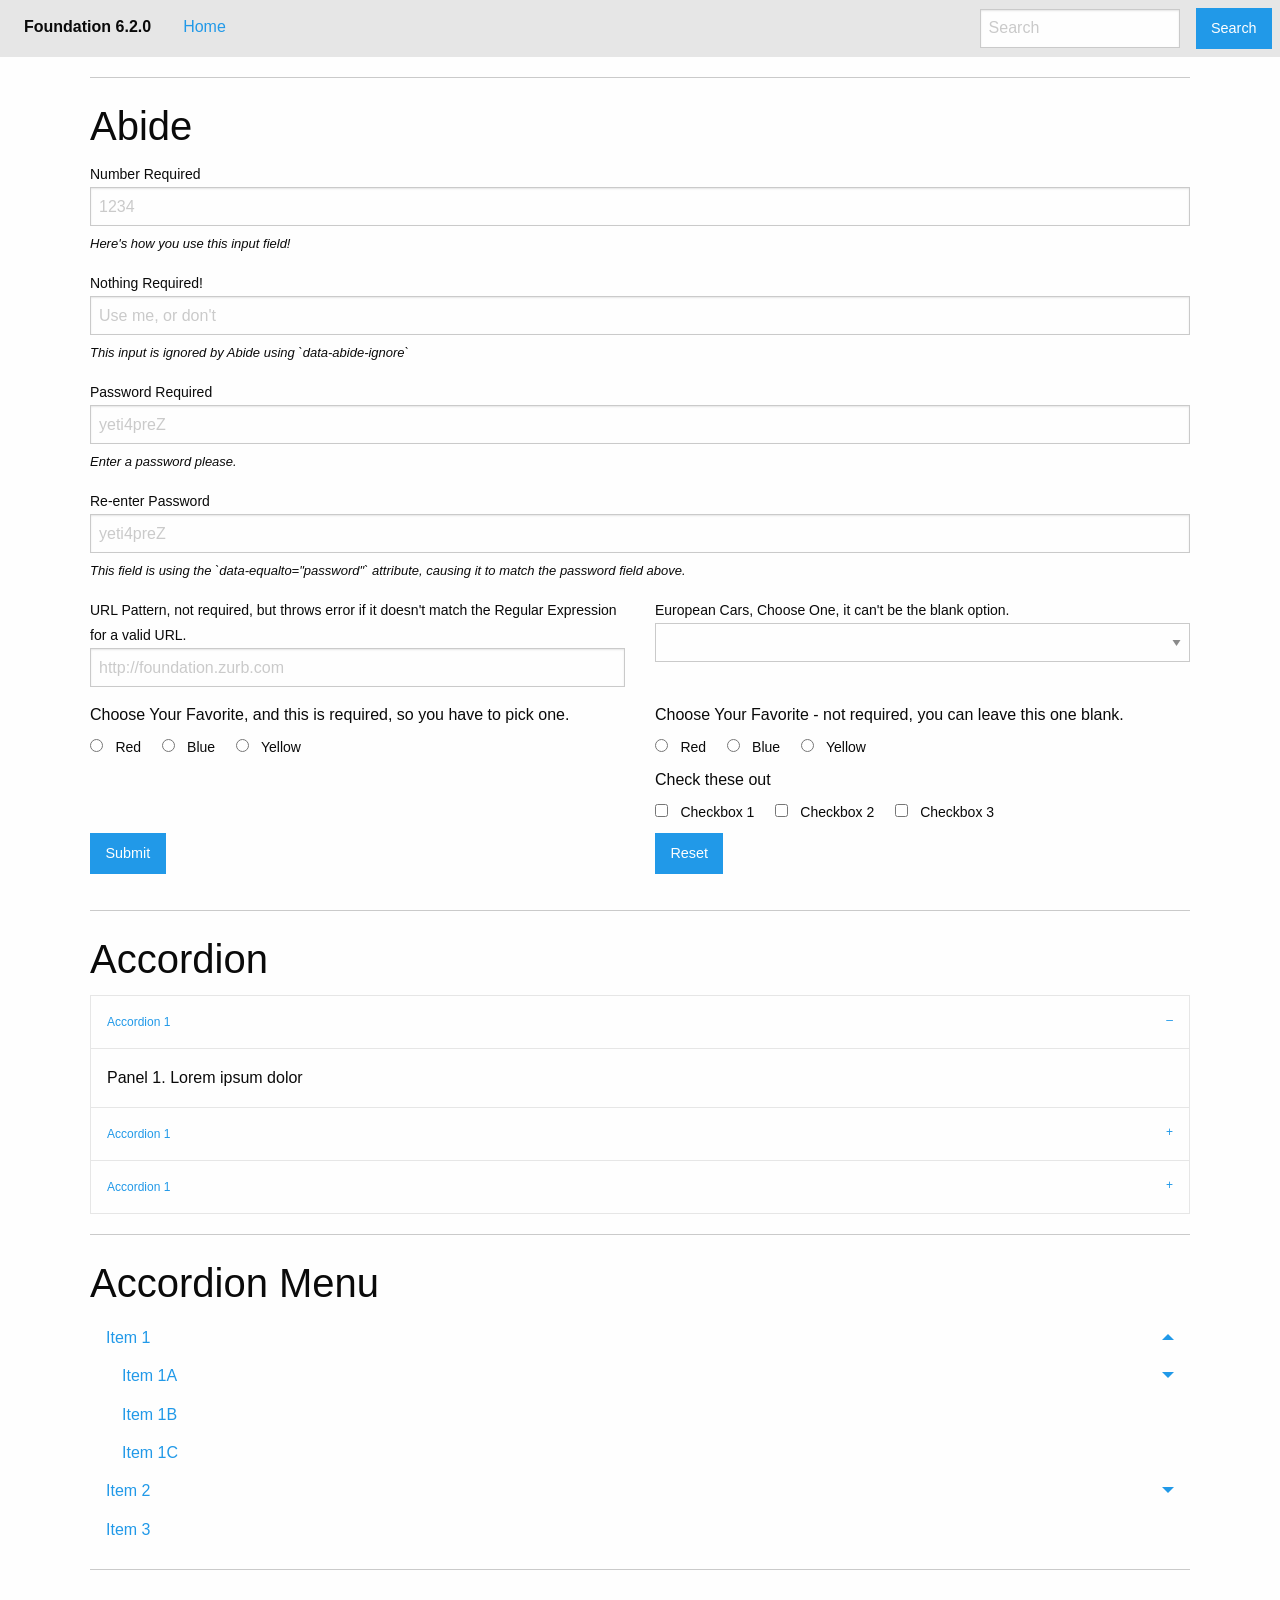
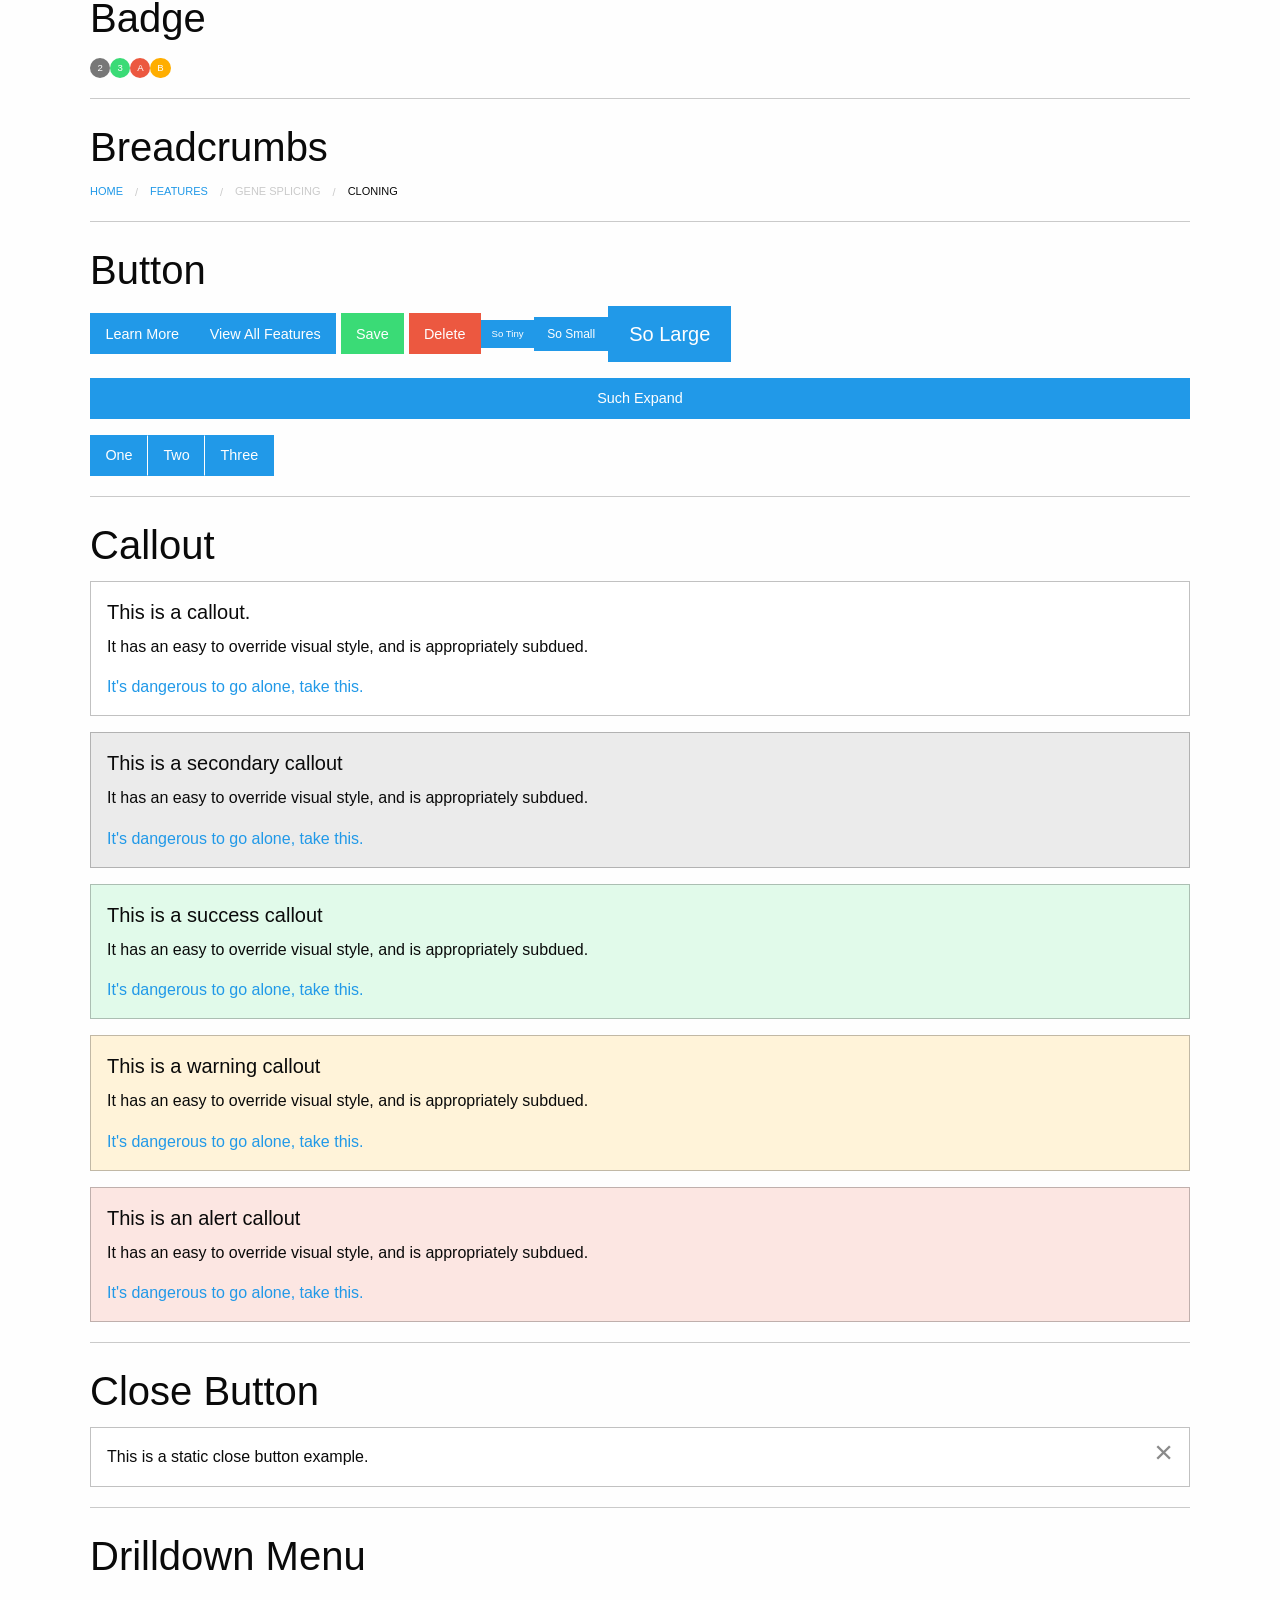
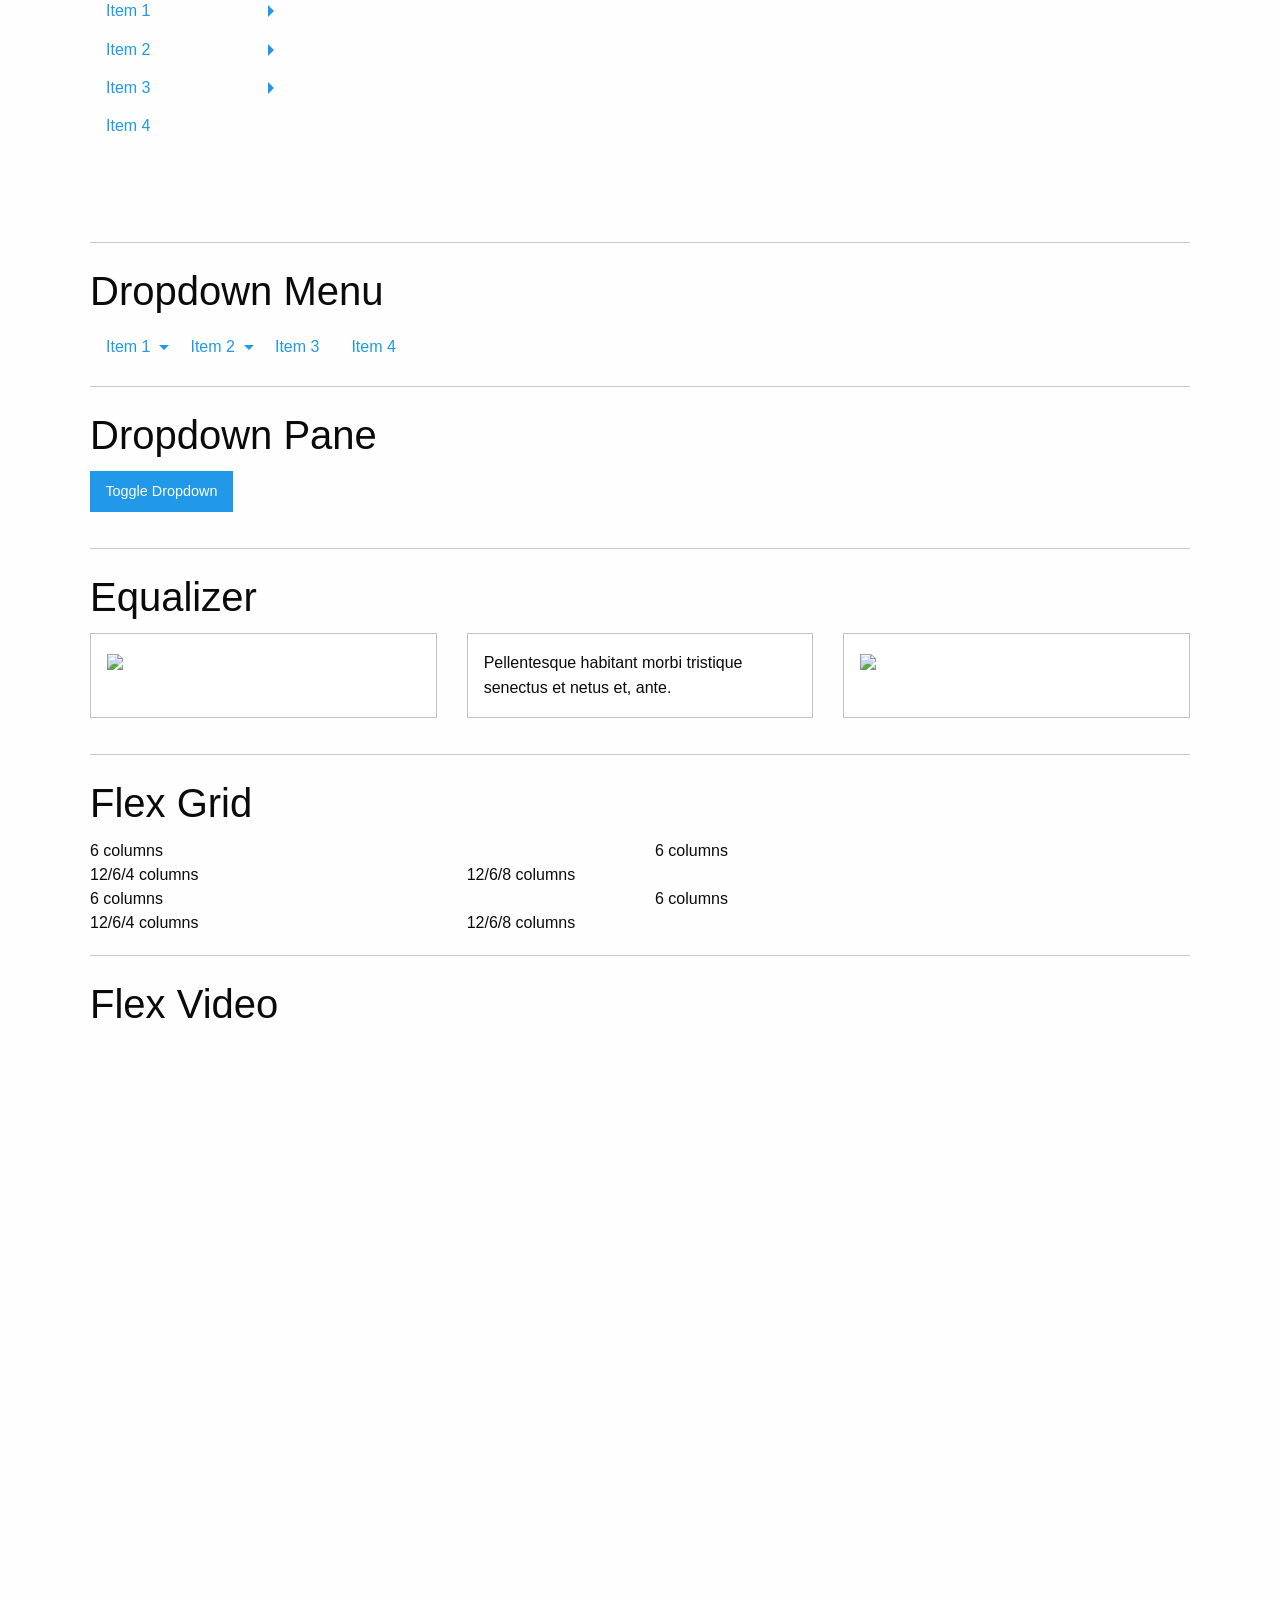
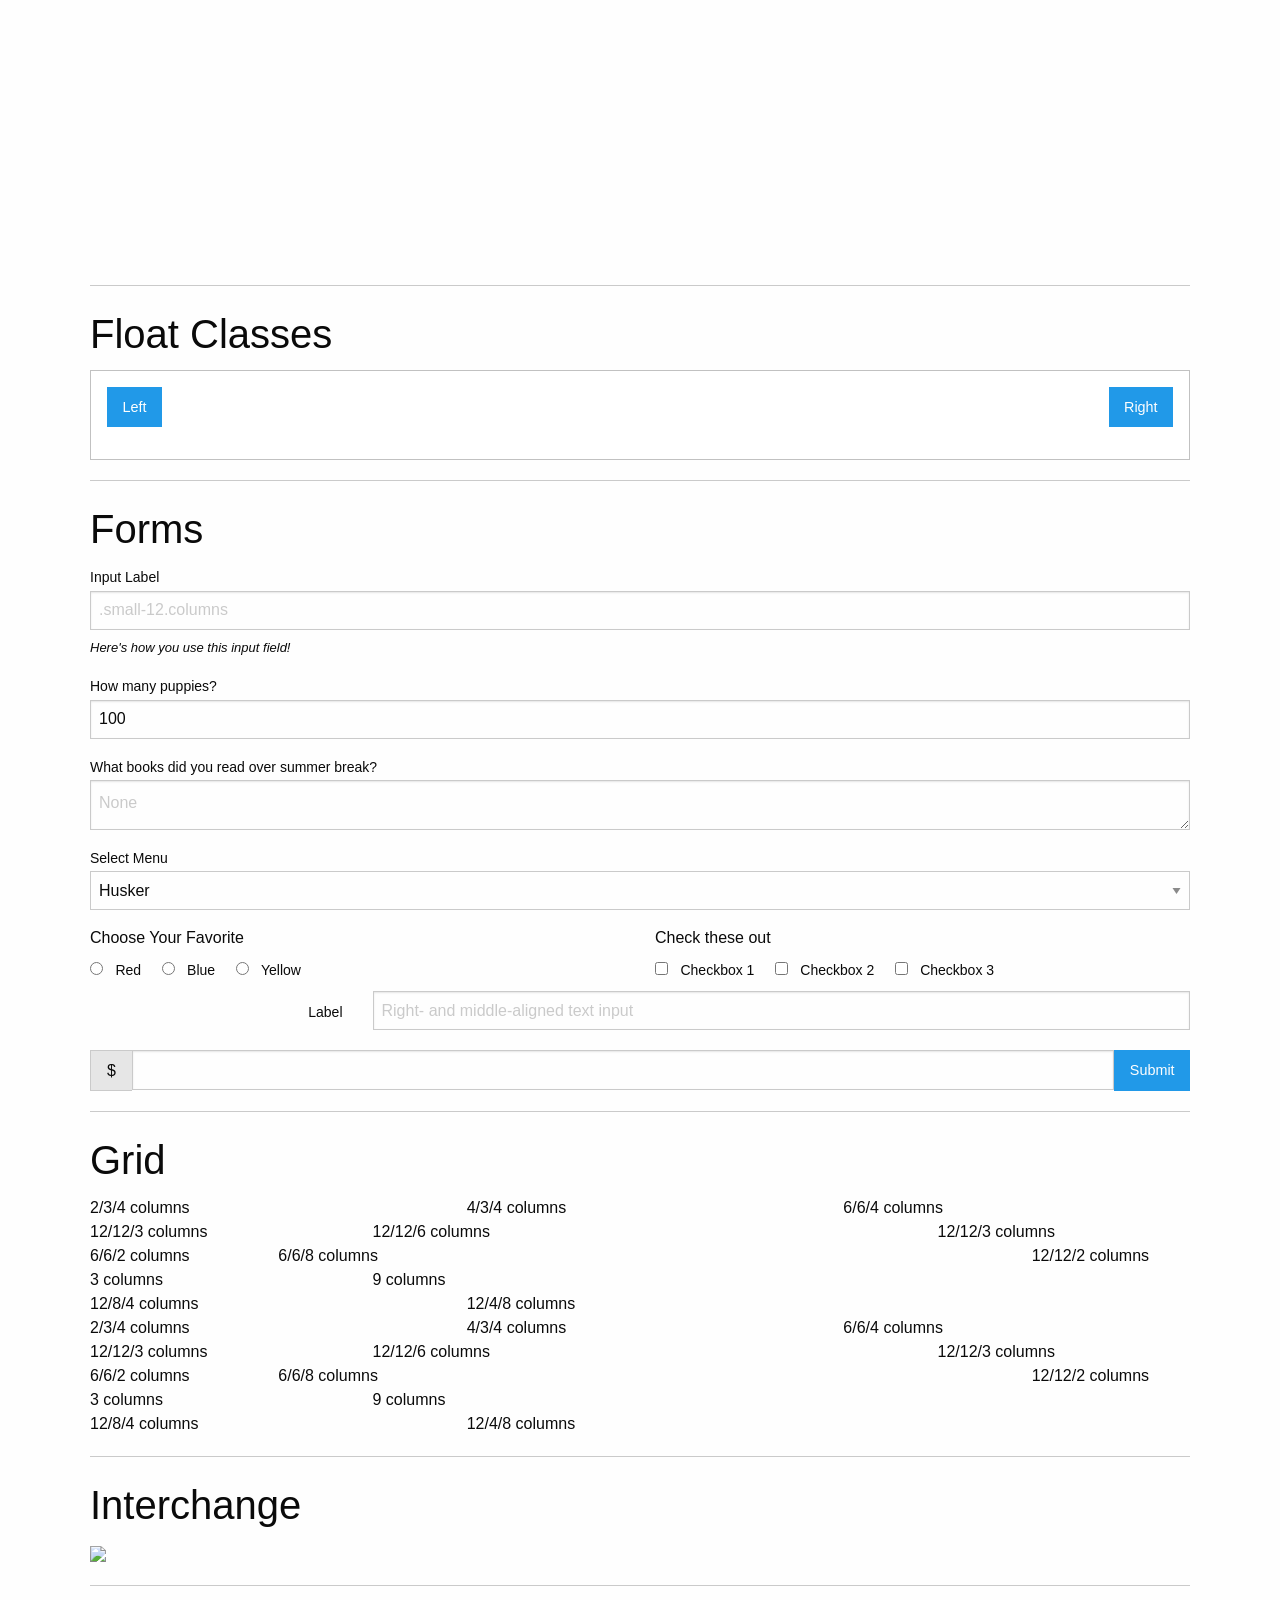
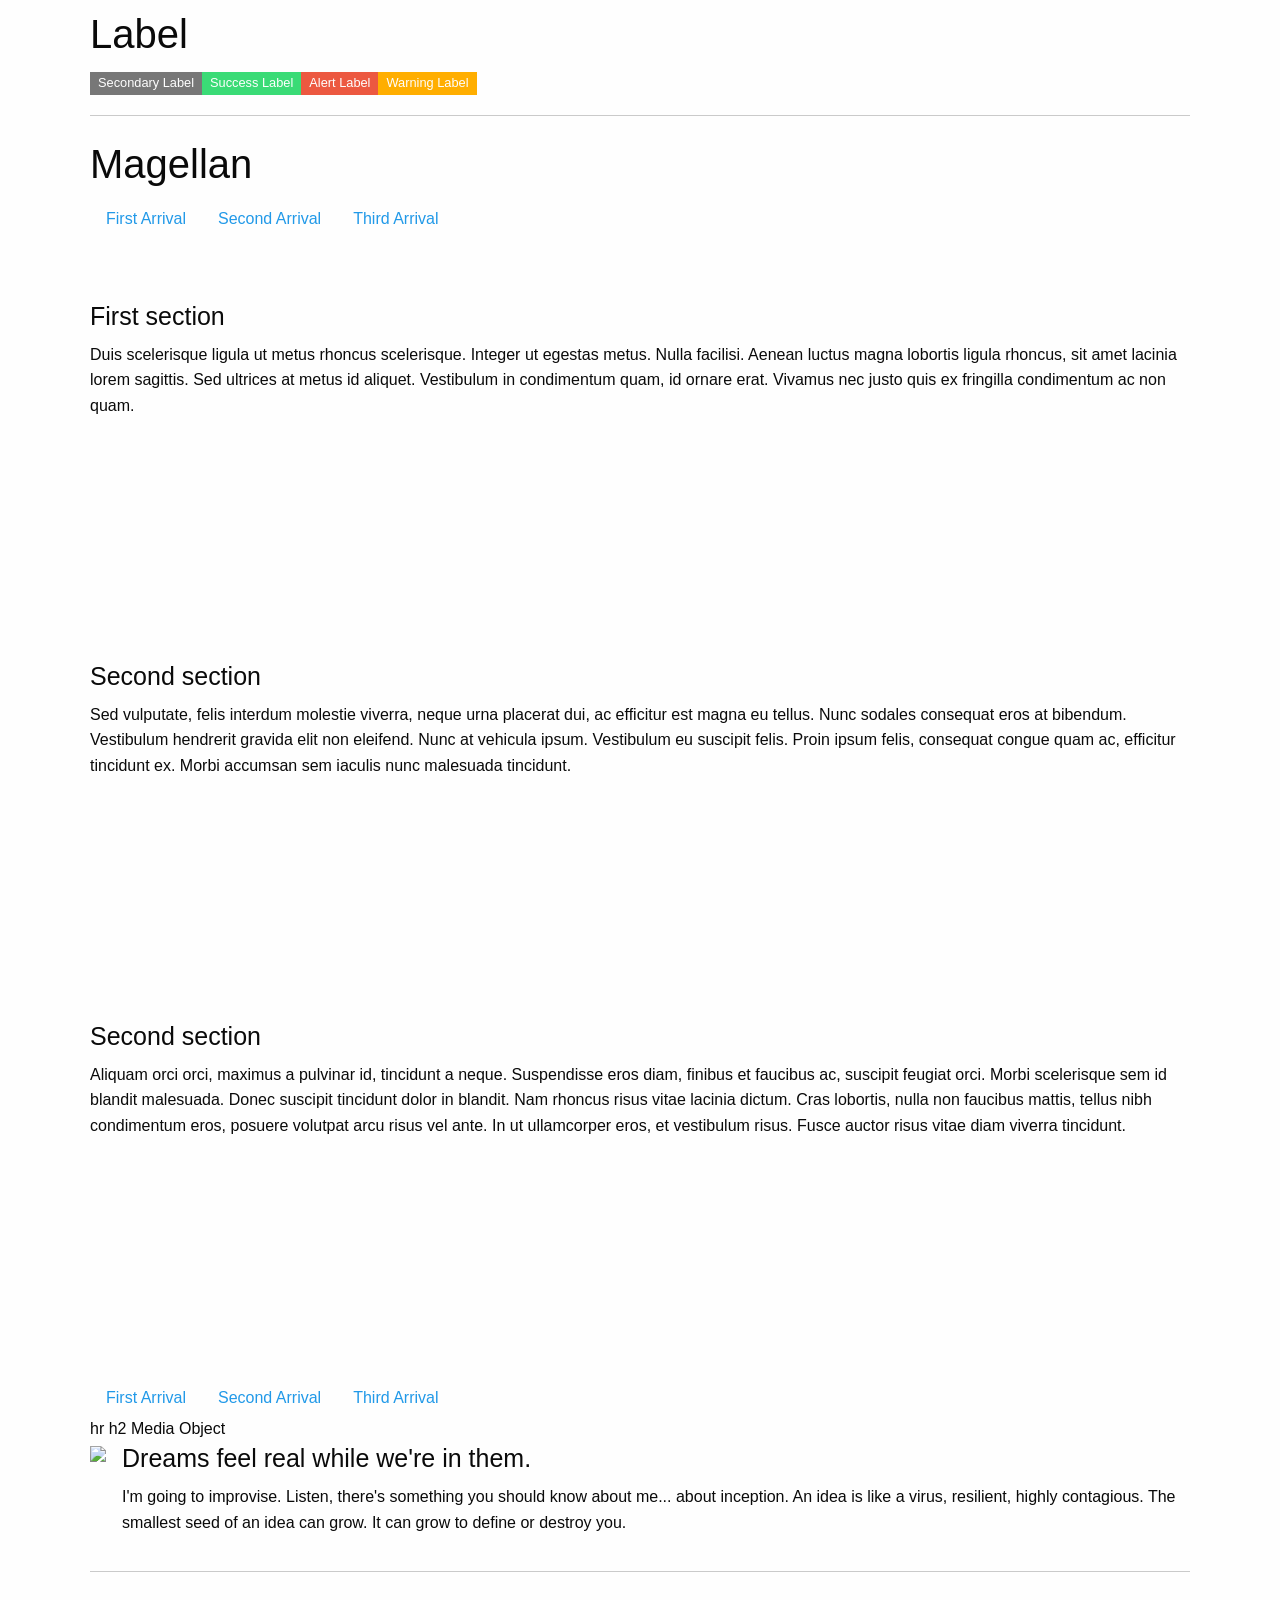
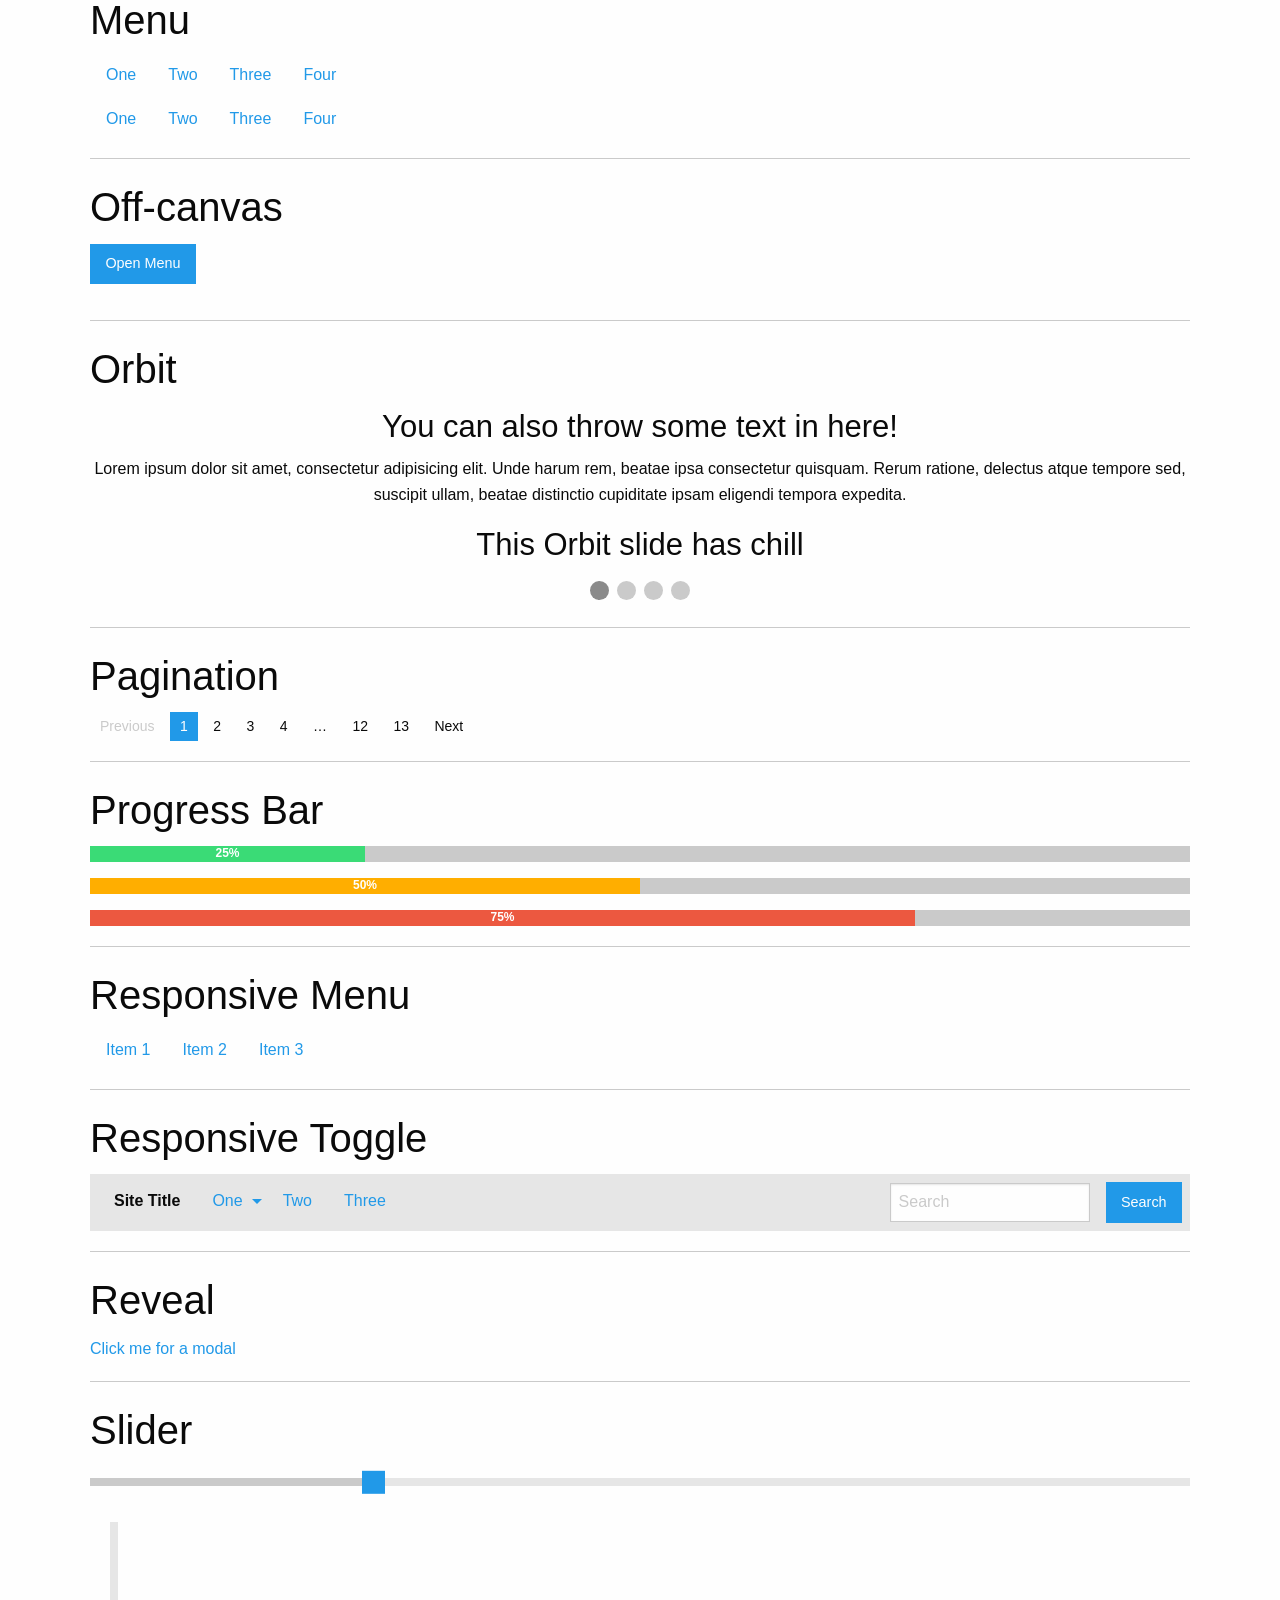
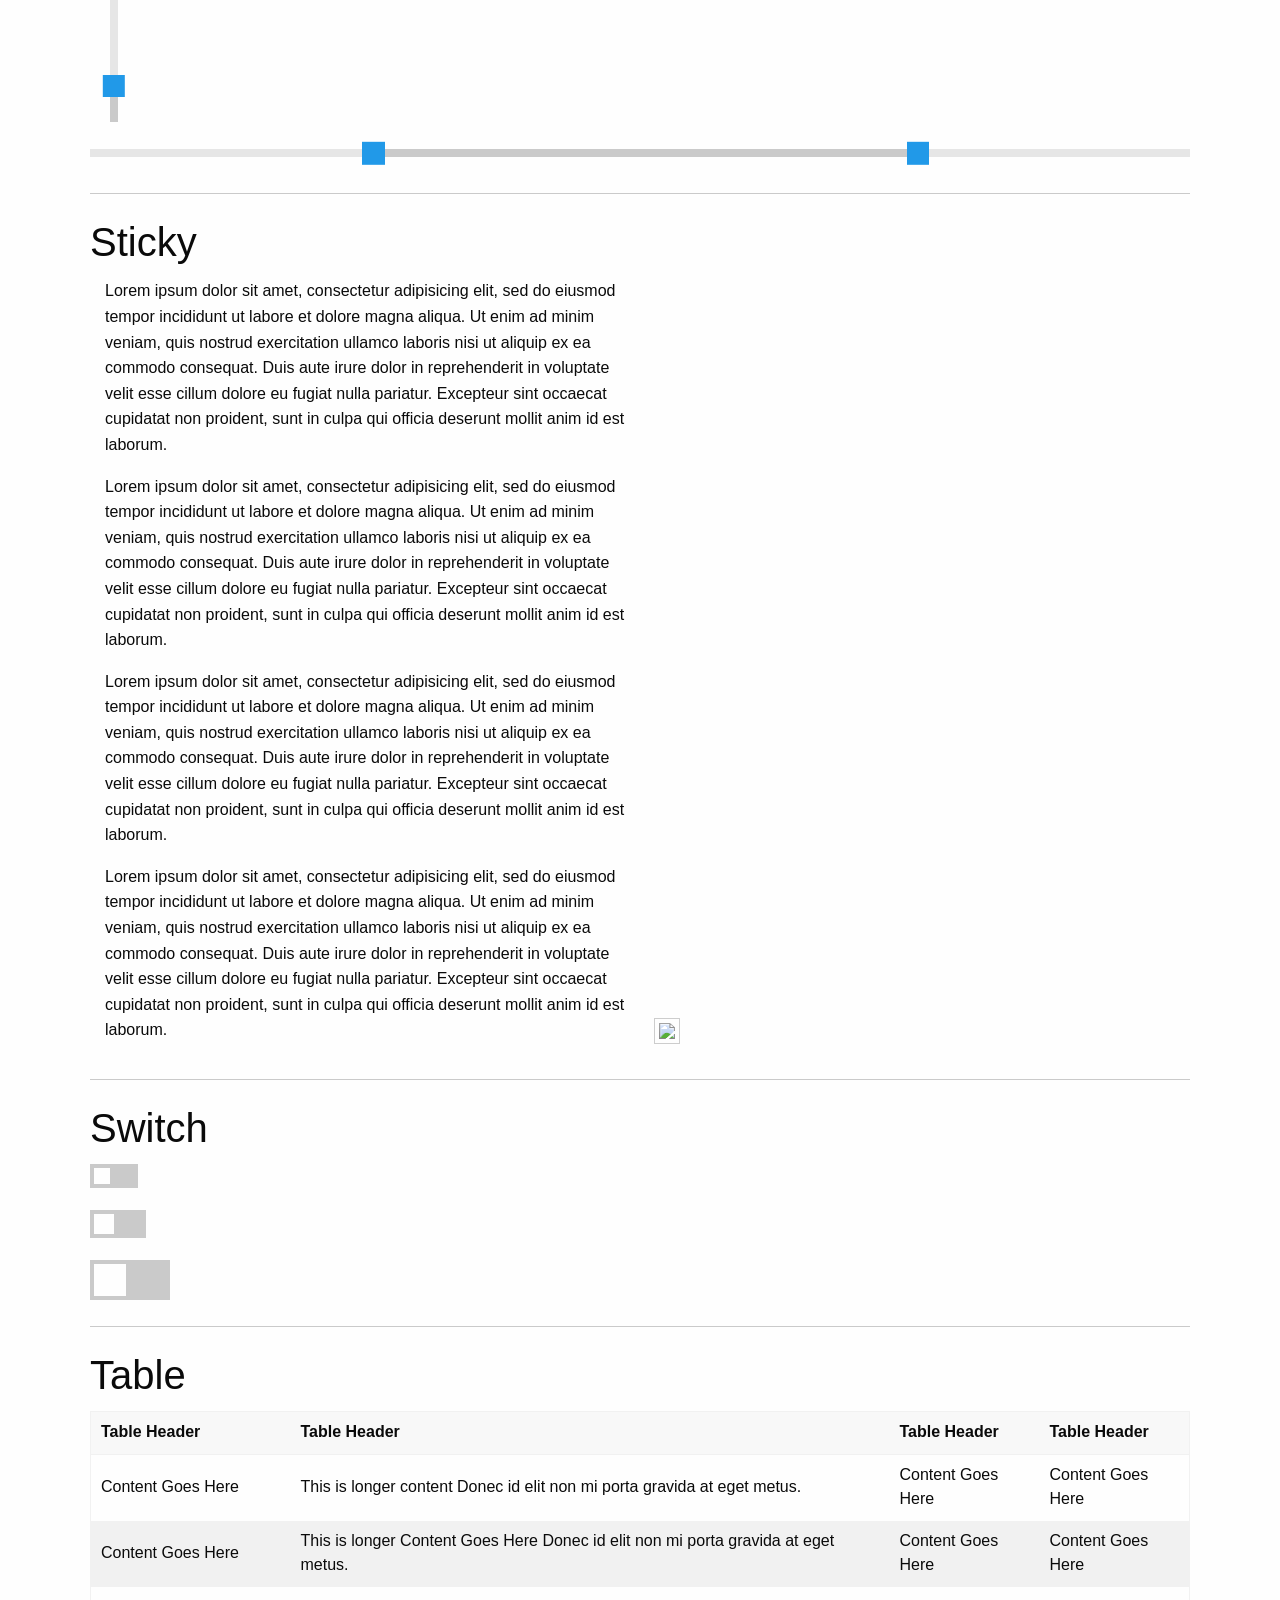
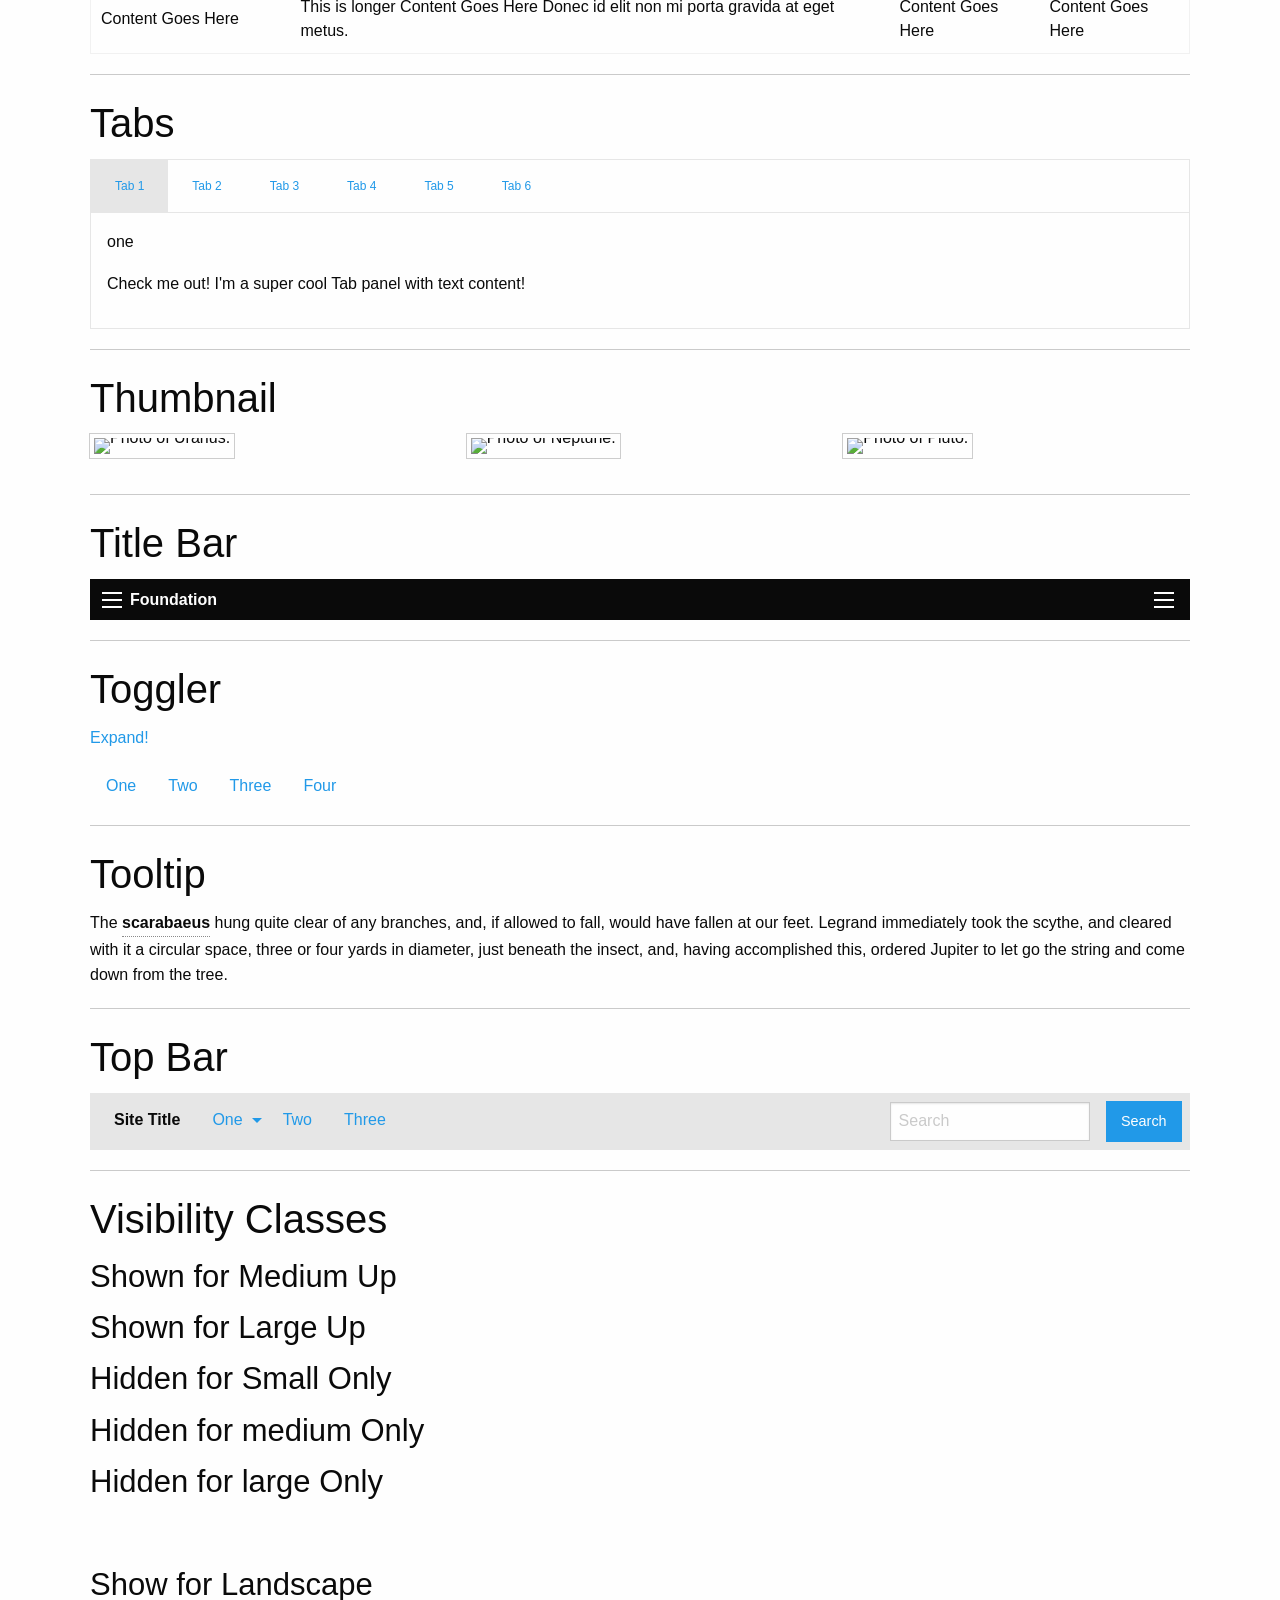
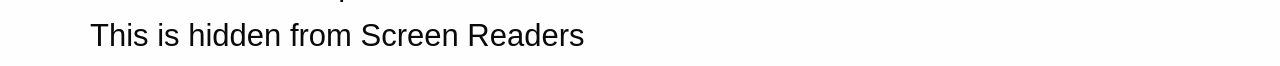
==== kitchensink.html @ b5215622 "init commit" ====
<!DOCTYPE html>
<html lang="en" class="no-js">
  <head>
    <meta charset="utf-8">
    <meta http-equiv="x-ua-compatible" content="ie=edge">
    <meta name="viewport" content="width=device-width, initial-scale=1.0">
    <title> Foundation | 6.2.0</title>
    <link rel="stylesheet" href="css/app.css">
    <link rel="stylesheet" href="css/animate.css">
    <link rel="stylesheet" href="css/font-awesome.min.css">
    <link rel="stylesheet" href="css/owl-slider-2/owl.carousel.min.css">
    <link rel="stylesheet" href="css/owl-slider-2/owl.theme.default.min.css">
    <link rel="stylesheet" href="css/owl-slider-2/assets/ajax-loader.gif">
    <link rel="stylesheet" href="css/owl-slider-2/assets/owl.video.play.png">
    <script src="https://code.jquery.com/jquery-2.2.1.min.js"></script>
    <script src="/js/core/scrollSpeed.js"></script>
  </head>
</html>
<body>
  <div class="off-canvas-wrapper">
    <div data-off-canvas-wrapper="" class="off-canvas-wrapper-inner">
      <div data-off-canvas-content="" class="off-canvas-content">
        <div id="offCanvas" data-off-canvas="" data-position="left" class="off-canvas position-left">
          <ul class="menu vertical">
            <li><a href="index.html">Home</a></li>
            <li class="hide"><a href="kitchensink.html">Full Foundation Kitchensink</a></li>
            <li class="hide"><a href="minisink.html">Original Foundation Kitchensink</a></li>
          </ul>
        </div>
        <div class="top-bar">
          <div class="top-bar-left">
            <ul data-dropdown-menu="" class="dropdown menu">
              <li class="menu-text">Foundation 6.2.0</li>
              <li><a href="index.html">Home</a></li>
              <li class="hide"><a href="kitchensink.html">Full Foundation Kitchensink</a></li>
              <li class="hide"><a href="minisink.html">Original Foundation Kitchensink</a></li>
            </ul>
          </div>
          <div class="top-bar-right">
            <ul class="menu">
              <li>
                <input type="search" placeholder="Search">
              </li>
              <li>
                <button type="button" class="button">Search</button>
              </li>
            </ul>
          </div>
        </div>
        <div class="row">
          <div class="small-11 small-centered">
            <hr>
            <h2>Abide</h2>
            <form data-abide="" novalidate="">
              <div data-abide-error="" style="display: none;" class="alert callout">
                <p><i class="fi-alert"></i> There are some errors in your form.</p>
              </div>
              <div class="row">
                <div class="small-12 columns">
                  <label>Number Required
                    <input type="text" placeholder="1234" aria-describedby="exampleHelpText" required="" pattern="number"><span class="form-error">Yo, you had better fill this out, it&apos;s required.</span>
                  </label>
                  <p id="exampleHelpText" class="help-text">Here&apos;s how you use this input field!</p>
                </div>
                <div class="small-12 columns">
                  <label>Nothing Required!
                    <input type="text" placeholder="Use me, or don't" aria-describedby="exampleHelpTex" data-abide-ignore="">
                  </label>
                  <p id="exampleHelpTex" class="help-text">This input is ignored by Abide using &grave;data-abide-ignore&grave;</p>
                </div>
                <div class="small-12 columns">
                  <label>Password Required
                    <input id="password" type="password" placeholder="yeti4preZ" aria-describedby="exampleHelpText" required=""><span class="form-error">I&apos;m required!</span>
                  </label>
                  <p id="exampleHelpText" class="help-text">Enter a password please.</p>
                </div>
                <div class="small-12 columns">
                  <label>Re-enter Password
                    <input type="password" placeholder="yeti4preZ" aria-describedby="exampleHelpText2" required="" pattern="alpha_numeric" data-equalto="password"><span class="form-error">Hey, passwords are supposed to match!</span>
                  </label>
                  <p id="exampleHelpText2" class="help-text">This field is using the &grave;data-equalto=&quot;password&quot;&grave; attribute, causing it to match the password field above.</p>
                </div>
              </div>
              <div class="row">
                <div class="medium-6 columns">
                  <label>URL Pattern, not required, but throws error if it doesn&apos;t match the Regular Expression for a valid URL.
                    <input type="text" placeholder="http://foundation.zurb.com" pattern="url">
                  </label>
                </div>
                <div class="medium-6 columns">
                  <label>European Cars, Choose One, it can&apos;t be the blank option.
                    <select id="select" required="">
                      <option value=""></option>
                      <option value="volvo">Volvo</option>
                      <option value="saab">Saab</option>
                      <option value="mercedes">Mercedes</option>
                      <option value="audi">Audi</option>
                    </select>
                  </label>
                </div>
              </div>
              <div class="row">
                <fieldset class="large-6 columns">
                  <legend>Choose Your Favorite, and this is required, so you have to pick one.</legend>
                  <input id="pokemonRed" type="radio" name="pokemon" value="Red">
                  <label for="pokemonRed">Red</label>
                  <input id="pokemonBlue" type="radio" name="pokemon" value="Blue" required="">
                  <label for="pokemonBlue">Blue</label>
                  <input id="pokemonYellow" type="radio" name="pokemon" value="Yellow">
                  <label for="pokemonYellow">Yellow</label>
                </fieldset>
                <fieldset class="large-6 columns">
                  <legend>Choose Your Favorite - not required, you can leave this one blank.</legend>
                  <input id="pocketsRed" type="radio" name="pockets" value="Red">
                  <label for="pocketsRed">Red</label>
                  <input id="pocketsBlue" type="radio" name="pockets" value="Blue">
                  <label for="pocketsBlue">Blue</label>
                  <input id="pocketsYellow" type="radio" name="pockets" value="Yellow">
                  <label for="pocketsYellow">Yellow</label>
                </fieldset>
                <fieldset class="large-6 columns">
                  <legend>Check these out</legend>
                  <input id="checkbox1" type="checkbox">
                  <label for="checkbox1">Checkbox 1</label>
                  <input id="checkbox2" type="checkbox" required="">
                  <label for="checkbox2">Checkbox 2</label>
                  <input id="checkbox3" type="checkbox">
                  <label for="checkbox3">Checkbox 3</label>
                </fieldset>
              </div>
              <div class="row">
                <fieldset class="large-6 columns">
                  <button type="submit" value="Submit" class="button">Submit</button>
                </fieldset>
                <fieldset class="large-6 columns">
                  <button type="reset" value="Reset" class="button">Reset</button>
                </fieldset>
              </div>
            </form>
            <hr>
            <h2>Accordion</h2>
            <ul data-accordion="" role="tablist" class="accordion">
              <li class="accordion-item is-active">
                <!-- The tab title needs role="tab", an href, a unique ID, and aria-controls.--><a id="panel1d-heading" href="#panel1d" role="tab" aria-controls="panel1d" class="accordion-title">Accordion 1</a>
                <!-- The content pane needs an ID that matches the above href, role="tabpanel", data-tab-content, and aria-labelledby.-->
                <div id="panel1d" role="tabpanel" data-tab-content="" aria-labelledby="panel1d-heading" class="accordion-content">Panel 1. Lorem ipsum dolor</div>
              </li>
              <li class="accordion-item">
                <!-- The tab title needs role="tab", an href, a unique ID, and aria-controls.--><a id="panel1d-heading" href="#panel1d" role="tab" aria-controls="panel1d" class="accordion-title">Accordion 1</a>
                <!-- The content pane needs an ID that matches the above href, role="tabpanel", data-tab-content, and aria-labelledby.-->
                <div id="panel1d" role="tabpanel" data-tab-content="" aria-labelledby="panel1d-heading" class="accordion-content">Panel 2. Lorem ipsum dolor</div>
              </li>
              <li class="accordion-item">
                <!-- The tab title needs role="tab", an href, a unique ID, and aria-controls.--><a id="panel1d-heading" href="#panel1d" role="tab" aria-controls="panel1d" class="accordion-title">Accordion 1</a>
                <!-- The content pane needs an ID that matches the above href, role="tabpanel", data-tab-content, and aria-labelledby.-->
                <div id="panel1d" role="tabpanel" data-tab-content="" aria-labelledby="panel1d-heading" class="accordion-content">Panel 3. Lorem ipsum dolor</div>
              </li>
            </ul>
            <hr>
            <h2>Accordion Menu</h2>
            <ul data-accordion-menu="" class="vertical menu">
              <li><a href="#">Item 1</a>
                <ul class="menu vertical nested is-active">
                  <li><a href="#">Item 1A</a>
                    <ul class="menu vertical nested">
                      <li><a href="#">Item 1Ai</a></li>
                      <li><a href="#">Item 1Aii</a></li>
                      <li><a href="#">Item 1Aiii</a></li>
                    </ul>
                  </li>
                  <li><a href="#">Item 1B</a></li>
                  <li><a href="#">Item 1C</a></li>
                </ul>
              </li>
              <li><a href="#">Item 2</a>
                <ul class="menu vertical nested">
                  <li><a href="#">Item 2A</a></li>
                  <li><a href="#">Item 2B</a></li>
                </ul>
              </li>
              <li><a href="#">Item 3</a></li>
            </ul>
            <hr>
            <h2>Badge</h2><span class="secondary badge">2</span><span class="success badge">3</span><span class="alert badge">A</span><span class="warning badge">B</span>
            <hr>
            <h2>Breadcrumbs</h2>
            <nav aria-label="You are here:" role="navigation">
              <ul class="breadcrumbs">
                <li><a href="#">Home</a></li>
                <li><a href="#">Features</a></li>
                <li class="disabled">Gene Splicing</li>
                <li><span class="show-for-sr">Current: </span> Cloning</li>
              </ul>
            </nav>
            <hr>
            <h2>Button</h2><a href="about.html" class="button">Learn More</a><a href="#features" class="button">View All Features</a>
            <button type="button" class="success button">Save</button>
            <button type="button" class="alert button">Delete</button><a href="#" class="tiny button">So Tiny</a><a href="#" class="small button">So Small</a><a href="#" class="large button">So Large</a><a href="#" class="expanded button">Such Expand</a>
            <div class="button-group"><a class="button">One</a><a class="button">Two</a><a class="button">Three</a></div>
            <hr>
            <h2>Callout</h2>
            <div class="callout">
              <h5>This is a callout.</h5>
              <p>It has an easy to override visual style, and is appropriately subdued.</p><a href="#">It&apos;s dangerous to go alone, take this.</a>
            </div>
            <div class="callout secondary">
              <h5>This is a secondary callout</h5>
              <p>It has an easy to override visual style, and is appropriately subdued.</p><a href="#">It&apos;s dangerous to go alone, take this.</a>
            </div>
            <div class="callout success">
              <h5>This is a success callout</h5>
              <p>It has an easy to override visual style, and is appropriately subdued.</p><a href="#">It&apos;s dangerous to go alone, take this.</a>
            </div>
            <div class="callout warning">
              <h5>This is a warning callout</h5>
              <p>It has an easy to override visual style, and is appropriately subdued.</p><a href="#">It&apos;s dangerous to go alone, take this.</a>
            </div>
            <div class="callout alert">
              <h5>This is an alert callout</h5>
              <p>It has an easy to override visual style, and is appropriately subdued.</p><a href="#">It&apos;s dangerous to go alone, take this.</a>
            </div>
            <hr>
            <h2>Close Button</h2>
            <div class="callout">
              <button aria-label="Close alert" type="button" class="close-button"><span aria-hidden="true">&times;</span></button>
              <p>This is a static close button example.</p>
            </div>
            <hr>
            <h2>Drilldown Menu</h2>
            <ul id="m1" data-drilldown="" style="width: 200px" class="vertical menu">
              <li><a href="#">Item 1</a>
                <ul id="m2" class="vertical menu">
                  <li><a href="#">Item 1A</a>
                    <ul id="m3" class="vertical menu">
                      <li><a href="#">Item 1Aa</a></li>
                      <li><a href="#">Item 1Ba</a></li>
                      <li><a href="#">Item 1Ca</a></li>
                      <li><a href="#">Item 1Da</a></li>
                      <li><a href="#">Item 1Ea</a></li>
                    </ul>
                  </li>
                  <li><a href="#">Item 1B</a></li>
                  <li><a href="#">Item 1C</a></li>
                  <li><a href="#">Item 1D</a></li>
                  <li><a href="#">Item 1E</a></li>
                </ul>
              </li>
              <li><a href="#">Item 2</a>
                <ul class="vertical menu">
                  <li><a href="#">Item 2A</a></li>
                  <li><a href="#">Item 2B</a></li>
                  <li><a href="#">Item 2C</a></li>
                  <li><a href="#">Item 2D</a></li>
                  <li><a href="#">Item 2E</a></li>
                </ul>
              </li>
              <li><a href="#">Item 3</a>
                <ul class="vertical menu">
                  <li><a href="#">Item 3A</a></li>
                  <li><a href="#">Item 3B</a></li>
                  <li><a href="#">Item 3C</a></li>
                  <li><a href="#">Item 3D</a></li>
                  <li><a href="#">Item 3E</a></li>
                </ul>
              </li>
              <li><a href="#"> Item 4</a></li>
            </ul>
            <hr>
            <h2>Dropdown Menu</h2>
            <ul data-dropdown-menu="" class="dropdown menu">
              <li><a>Item 1</a>
                <ul class="menu">
                  <li><a href="#">Item 1A Loooong</a></li>
                  <li><a href="#"> Item 1 sub</a>
                    <ul class="menu">
                      <li><a href="#">Item 1 subA</a></li>
                      <li><a href="#">Item 1 subB</a></li>
                      <li><a href="#"> Item 1 sub</a>
                        <ul class="menu">
                          <li><a href="#">Item 1 subA</a></li>
                          <li><a href="#">Item 1 subB</a></li>
                        </ul>
                      </li>
                      <li><a href="#"> Item 1 sub</a>
                        <ul class="menu">
                          <li><a href="#">Item 1 subA</a></li>
                        </ul>
                      </li>
                    </ul>
                  </li>
                  <li><a href="#">Item 1B</a></li>
                </ul>
              </li>
              <li><a href="#">Item 2</a>
                <ul class="menu">
                  <li><a href="#">Item 2A</a></li>
                  <li><a href="#">Item 2B</a></li>
                </ul>
              </li>
              <li><a href="#">Item 3</a></li>
              <li><a href="#">Item 4</a></li>
            </ul>
            <hr>
            <h2>Dropdown Pane</h2>
            <button type="button" data-toggle="example-dropdown" class="button">Toggle Dropdown
              <div id="example-dropdown" data-dropdown="" class="dropdown-pane">Just some junk that needs to be said. Or not. Your choice.</div>
            </button>
            <hr>
            <h2>Equalizer</h2>
            <div id="test-eq" data-equalizer="" data-equalize-on="medium" class="row">
              <div class="medium-4 columns">
                <div data-equalizer-watch="" class="callout"><img src="http://placehold.it/300x300"></div>
              </div>
              <div class="medium-4 columns">
                <div data-equalizer-watch="" class="callout">
                  <p>Pellentesque habitant morbi tristique senectus et netus et, ante.</p>
                </div>
              </div>
              <div class="medium-4 columns">
                <div data-equalizer-watch="" class="callout"><img src="http://placehold.it/400x300"></div>
              </div>
            </div>
            <hr>
            <h2>Flex Grid</h2>
            <div class="row">
              <div class="small-6 columns">6 columns</div>
              <div class="small-6 columns">6 columns</div>
            </div>
            <div class="row">
              <div class="medium-6 large-4 columns">12/6/4 columns</div>
              <div class="medium-6 large-8 columns">12/6/8 columns</div>
            </div>
            <div class="row display">
              <div class="small-6 columns">6 columns</div>
              <div class="small-6 columns">6 columns</div>
            </div>
            <div class="row display">
              <div class="medium-6 large-4 columns">12/6/4 columns</div>
              <div class="medium-6 large-8 columns">12/6/8 columns</div>
            </div>
            <hr>
            <h2>Flex Video</h2>
            <div class="flex-video">
              <iframe width="420" height="315" src="https://www.youtube.com/embed/V9gkYw35Vws" frameborder="0" allowfullscreen=""></iframe>
            </div>
            <hr>
            <h2>Float Classes</h2>
            <div class="callout clearfix"><a class="button float-left">Left</a><a class="button float-right">Right</a></div>
            <hr>
            <h2>Forms</h2>
            <form>
              <label>Input Label
                <input type="text" placeholder=".small-12.columns" aria-describedby="exampleHelpText">
              </label>
              <p id="exampleHelpText" class="help-text">Here&apos;s how you use this input field!</p>
              <label>How many puppies?
                <input type="number" value="100">
              </label>
              <label>What books did you read over summer break?
                <textarea placeholder="None"></textarea>
              </label>
              <label>Select Menu
                <select>
                  <option value="husker">Husker</option>
                  <option value="starbuck">Starbuck</option>
                  <option value="hotdog">Hot Dog</option>
                  <option value="apollo">Apollo</option>
                </select>
              </label>
              <div class="row">
                <fieldset class="large-6 columns">
                  <legend>Choose Your Favorite</legend>
                  <input id="pokemonRed" type="radio" name="pokemon" value="Red" required="">
                  <label for="pokemonRed">Red</label>
                  <input id="pokemonBlue" type="radio" name="pokemon" value="Blue">
                  <label for="pokemonBlue">Blue</label>
                  <input id="pokemonYellow" type="radio" name="pokemon" value="Yellow">
                  <label for="pokemonYellow">Yellow</label>
                </fieldset>
                <fieldset class="large-6 columns">
                  <legend>Check these out</legend>
                  <input id="checkbox1" type="checkbox">
                  <label for="checkbox1">Checkbox 1</label>
                  <input id="checkbox2" type="checkbox">
                  <label for="checkbox2">Checkbox 2</label>
                  <input id="checkbox3" type="checkbox">
                  <label for="checkbox3">Checkbox 3</label>
                </fieldset>
              </div>
              <div class="row">
                <div class="small-3 columns">
                  <label for="middle-label" class="text-right middle">Label</label>
                </div>
                <div class="small-9 columns">
                  <input id="middle-label" type="text" placeholder="Right- and middle-aligned text input">
                </div>
              </div>
              <div class="input-group"><span class="input-group-label">$</span>
                <input type="url" class="input-group-field"><a class="input-group-button button">Submit</a>
              </div>
            </form>
            <hr>
            <h2>Grid</h2>
            <div class="row">
              <div class="small-2 medium-3 large-4 columns">2/3/4 columns</div>
              <div class="small-4 medium-3 large-4 columns">4/3/4 columns</div>
              <div class="small-6 large-4 columns">6/6/4 columns</div>
            </div>
            <div class="row">
              <div class="large-3 columns">12/12/3 columns</div>
              <div class="large-6 columns">12/12/6 columns</div>
              <div class="large-3 columns">12/12/3 columns</div>
            </div>
            <div class="row">
              <div class="small-6 large-2 columns">6/6/2 columns</div>
              <div class="small-6 large-8 columns">6/6/8 columns</div>
              <div class="small-12 large-2 columns">12/12/2 columns</div>
            </div>
            <div class="row">
              <div class="small-3 columns">3 columns</div>
              <div class="small-9 columns">9 columns</div>
            </div>
            <div class="row">
              <div class="medium-8 large-4 columns">12/8/4 columns</div>
              <div class="medium-4 large-8 columns">12/4/8 columns</div>
            </div>
            <div class="row display">
              <div class="small-2 medium-3 large-4 columns">2/3/4 columns</div>
              <div class="small-4 medium-3 large-4 columns">4/3/4 columns</div>
              <div class="small-6 large-4 columns">6/6/4 columns</div>
            </div>
            <div class="row display">
              <div class="large-3 columns">12/12/3 columns</div>
              <div class="large-6 columns">12/12/6 columns</div>
              <div class="large-3 columns">12/12/3 columns</div>
            </div>
            <div class="row display">
              <div class="small-6 large-2 columns">6/6/2 columns</div>
              <div class="small-6 large-8 columns">6/6/8 columns</div>
              <div class="small-12 large-2 columns">12/12/2 columns</div>
            </div>
            <div class="row display">
              <div class="small-3 columns">3 columns</div>
              <div class="small-9 columns">9 columns</div>
            </div>
            <div class="row display">
              <div class="medium-8 large-4 columns">12/8/4 columns</div>
              <div class="medium-4 large-8 columns">12/4/8 columns</div>
            </div>
            <hr>
            <h2>Interchange</h2><img data-interchange="[http://placehold.it/300x100, small], [http://placehold.it/600x200, medium], [http://placehold.it/1200x300, large]">
            <hr>
            <h2>Label</h2><span class="secondary label">Secondary Label</span><span class="success label">Success Label</span><span class="alert label">Alert Label</span><span class="warning label">Warning Label</span>
            <hr>
            <h2>Magellan</h2>
            <ul data-magellan="" class="horizontal menu">
              <li><a href="#first">First Arrival</a></li>
              <li><a href="#second">Second Arrival</a></li>
              <li><a href="#third">Third Arrival</a></li>
            </ul>
            <div class="sections">
              <section id="first" data-magellan-target="first">
                <h4>First section</h4>
                <p>Duis scelerisque ligula ut metus rhoncus scelerisque. Integer ut egestas metus. Nulla facilisi. Aenean luctus magna lobortis ligula rhoncus, sit amet lacinia lorem sagittis. Sed ultrices at metus id aliquet. Vestibulum in condimentum quam, id ornare erat. Vivamus nec justo quis ex fringilla condimentum ac non quam.</p>
              </section>
              <section id="second" data-magellan-target="second">
                <h4>Second section</h4>
                <p>Sed vulputate, felis interdum molestie viverra, neque urna placerat dui, ac efficitur est magna eu tellus. Nunc sodales consequat eros at bibendum. Vestibulum hendrerit gravida elit non eleifend. Nunc at vehicula ipsum. Vestibulum eu suscipit felis. Proin ipsum felis, consequat congue quam ac, efficitur tincidunt ex. Morbi accumsan sem iaculis nunc malesuada tincidunt.</p>
              </section>
              <section id="third" data-magellan-target="third">
                <h4>Second section</h4>
                <p>Aliquam orci orci, maximus a pulvinar id, tincidunt a neque. Suspendisse eros diam, finibus et faucibus ac, suscipit feugiat orci. Morbi scelerisque sem id blandit malesuada. Donec suscipit tincidunt dolor in blandit. Nam rhoncus risus vitae lacinia dictum. Cras lobortis, nulla non faucibus mattis, tellus nibh condimentum eros, posuere volutpat arcu risus vel ante. In ut ullamcorper eros, et vestibulum risus. Fusce auctor risus vitae diam viverra tincidunt.</p>
              </section>
            </div>
            <ul data-magellan="" class="horizontal menu">
              <li><a href="#first">First Arrival</a></li>
              <li><a href="#second">Second Arrival</a></li>
              <li><a href="#third">Third Arrival</a></li>
            </ul>    hr
                h2 Media Object
            <div class="media-object">
              <div class="media-object-section"><img src="http://placeimg.com/200/200/people"></div>
              <div class="media-object-section">
                <h4>Dreams feel real while we&apos;re in them.</h4>
                <p>I&apos;m going to improvise. Listen, there&apos;s something you should know about me... about inception. An idea is like a virus, resilient, highly contagious. The smallest seed of an idea can grow. It can grow to define or destroy you.</p>
              </div>
            </div>
            <hr>
            <h2>Menu</h2>
            <ul class="menu">
              <li><a href="#">One</a></li>
              <li><a href="#">Two</a></li>
              <li><a href="#">Three</a></li>
              <li><a href="#">Four</a></li>
            </ul>
            <ul class="menu icon-top">
              <li><a href="#"><i class="fi-list"></i><span>One</span></a></li>
              <li><a href="#"><i class="fi-list"></i><span>Two</span></a></li>
              <li><a href="#"><i class="fi-list"></i><span>Three</span></a></li>
              <li><a href="#"><i class="fi-list"></i><span>Four</span></a></li>
            </ul>
            <hr>
            <h2>Off-canvas</h2>
            <html>
              <body>
                <div class="off-canvas-wrapper">
                  <div data-off-canvas-wrapper="" class="off-canvas-wrapper-inner">
                    <div id="offCanvasLeft" data-off-canvas="" class="off-canvas position-left">
                      <!-- left off-canvas markup-->
                    </div>
                    <div id="offCanvasRight" data-off-canvas="" data-position="right" class="off-canvas position-right">
                      <!-- right off-canvas markup-->
                    </div>
                    <div data-off-canvas-content="" class="off-canvas-content">
                      <!-- page content-->
                      
                      
                      
                    </div>
                  </div>
                </div>
              </body>
            </html>
            <button type="button" data-toggle="offCanvasLeft" class="button">Open Menu</button>
            <hr>
            <h2>Orbit</h2>
            <div role="region" aria-label="Favorite Space Pictures" data-orbit="" class="orbit">
              <ul class="orbit-container">
                <button aria-label="previous" class="orbit-previous"><span class="show-for-sr">Previous Slide</span>&#x25C0;</button>
                <button aria-label="next" class="orbit-next"><span class="show-for-sr">Next Slide</span>&#x25B6;</button>
                <li class="is-active orbit-slide">
                  <div>
                    <h3 class="text-center">You can also throw some text in here!</h3>
                    <p class="text-center">Lorem ipsum dolor sit amet, consectetur adipisicing elit. Unde harum rem, beatae ipsa consectetur quisquam. Rerum ratione, delectus atque tempore sed, suscipit ullam, beatae distinctio cupiditate ipsam eligendi tempora expedita.</p>
                    <h3 class="text-center">This Orbit slide has chill</h3>
                  </div>
                </li>
                <li class="orbit-slide">
                  <div>
                    <h3 class="text-center">You can also throw some text in here!</h3>
                    <p class="text-center">Lorem ipsum dolor sit amet, consectetur adipisicing elit. Unde harum rem, beatae ipsa consectetur quisquam. Rerum ratione, delectus atque tempore sed, suscipit ullam, beatae distinctio cupiditate ipsam eligendi tempora expedita.</p>
                    <h3 class="text-center">This Orbit slide has chill</h3>
                  </div>
                </li>
                <li class="orbit-slide">
                  <div>
                    <h3 class="text-center">You can also throw some text in here!</h3>
                    <p class="text-center">Lorem ipsum dolor sit amet, consectetur adipisicing elit. Unde harum rem, beatae ipsa consectetur quisquam. Rerum ratione, delectus atque tempore sed, suscipit ullam, beatae distinctio cupiditate ipsam eligendi tempora expedita.</p>
                    <h3 class="text-center">This Orbit slide has chill</h3>
                  </div>
                </li>
                <li class="orbit-slide">
                  <div>
                    <h3 class="text-center">You can also throw some text in here!</h3>
                    <p class="text-center">Lorem ipsum dolor sit amet, consectetur adipisicing elit. Unde harum rem, beatae ipsa consectetur quisquam. Rerum ratione, delectus atque tempore sed, suscipit ullam, beatae distinctio cupiditate ipsam eligendi tempora expedita.</p>
                    <h3 class="text-center">This Orbit slide has chill</h3>
                  </div>
                </li>
              </ul>
              <nav class="orbit-bullets">
                <button data-slide="0" class="is-active"><span class="show-for-sr">First slide details.</span><span class="show-for-sr">Current Slide</span></button>
                <button data-slide="1"><span class="show-for-sr">Second slide details.</span></button>
                <button data-slide="2"><span class="show-for-sr">Third slide details.</span></button>
                <button data-slide="3"><span class="show-for-sr">Fourth slide details.</span></button>
              </nav>
            </div>
            <hr>
            <h2>Pagination</h2>
            <ul role="navigation" aria-label="Pagination" class="pagination">
              <li class="disabled">Previous <span class="show-for-sr">page</span></li>
              <li class="current"><span class="show-for-sr">You&apos;re on page</span> 1</li>
              <li><a href="#" aria-label="Page 2">2</a></li>
              <li><a href="#" aria-label="Page 3">3</a></li>
              <li><a href="#" aria-label="Page 4">4</a></li>
              <li aria-hidden="true" class="ellipsis"></li>
              <li><a href="#" aria-label="Page 12">12</a></li>
              <li><a href="#" aria-label="Page 13">13</a></li>
              <li><a href="#" aria-label="Next page">Next <span class="show-for-sr">page</span></a></li>
            </ul>
            <hr>
            <h2>Progress Bar</h2>
            <div role="progressbar" tabindex="0" aria-valuenow="25" aria-valuemin="0" aria-valuetext="25 percent" aria-valuemax="100" class="success progress">
              <div style="width: 25%" class="progress-meter">
                <p class="progress-meter-text">25%</p>
              </div>
            </div>
            <div class="warning progress">
              <div style="width: 50%" class="progress-meter">
                <p class="progress-meter-text">50%</p>
              </div>
            </div>
            <div class="alert progress">
              <div style="width: 75%" class="progress-meter">
                <p class="progress-meter-text">75%</p>
              </div>
            </div>
            <hr>
            <h2>Responsive Menu</h2>
            <ul class="vertical medium-horizontal menu">
              <li><a href="#">Item 1</a></li>
              <li><a href="#">Item 2</a></li>
              <li><a href="#">Item 3</a></li>
            </ul>
            <hr>
            <h2>Responsive Toggle</h2>
            <div data-responsive-toggle="example-menu" data-hide-for="medium" class="title-bar">
              <button type="button" data-toggle="" class="menu-icon"></button>
              <div class="title-bar-title">Menu</div>
            </div>
            <div id="example-menu" class="top-bar">
              <div class="top-bar-left">
                <ul data-dropdown-menu="" class="dropdown menu">
                  <li class="menu-text">Site Title</li>
                  <li class="has-submenu"><a href="#">One</a>
                    <ul data-submenu="" class="submenu menu vertical">
                      <li><a href="#">One</a></li>
                      <li><a href="#">Two</a></li>
                      <li><a href="#">Three</a></li>
                    </ul>
                  </li>
                  <li><a href="#">Two</a></li>
                  <li><a href="#">Three</a></li>
                </ul>
              </div>
              <div class="top-bar-right">
                <ul class="menu">
                  <li>
                    <input type="search" placeholder="Search">
                  </li>
                  <li>
                    <button type="button" class="button">Search</button>
                  </li>
                </ul>
              </div>
            </div>
            <hr>
            <h2>Reveal</h2>
            <p><a data-open="exampleModal1">Click me for a modal</a></p>
            <div id="exampleModal1" data-reveal="" class="reveal">
              <h1>Awesome. I Have It.</h1>
              <p class="lead">Your couch. It is mine.</p>
              <p>I&apos;m a cool paragraph that lives inside of an even cooler modal. Wins!</p>
              <button data-close="" aria-label="Close reveal" type="button" class="close-button"><span aria-hidden="true">&times;</span></button>
            </div>
            <hr>
            <h2>Slider</h2>
            <div data-slider="" data-initial-start="50" data-end="200" class="slider"><span data-slider-handle="" role="slider" tabindex="1" class="slider-handle"></span><span data-slider-fill="" class="slider-fill"></span>
              <input type="hidden">
            </div>
            <div data-slider="" data-initial-start="25" data-end="200" data-vertical="true" class="slider vertical"><span data-slider-handle="" role="slider" tabindex="1" class="slider-handle"></span><span data-slider-fill="" class="slider-fill"></span>
              <input type="hidden">
            </div>
            <div data-slider="" data-initial-start="25" data-initial-end="75" class="slider"><span data-slider-handle="" role="slider" tabindex="1" class="slider-handle"></span><span data-slider-fill="" class="slider-fill"></span><span data-slider-handle="" role="slider" tabindex="1" class="slider-handle"></span>
              <input type="hidden">
              <input type="hidden">
            </div>
            <hr>
            <h2>Sticky</h2>
            <div class="row">
              <div class="columns small-12">
                <div id="example1" data-something="" class="columns small-6">
                  <p id="doodle">Lorem ipsum dolor sit amet, consectetur adipisicing elit, sed do eiusmod tempor incididunt ut labore et dolore magna aliqua. Ut enim ad minim veniam, quis nostrud exercitation ullamco laboris nisi ut aliquip ex ea commodo consequat. Duis aute irure dolor in reprehenderit in voluptate velit esse cillum dolore eu fugiat nulla pariatur. Excepteur sint occaecat cupidatat non proident, sunt in culpa qui officia deserunt mollit anim id est laborum.</p>
                  <p>Lorem ipsum dolor sit amet, consectetur adipisicing elit, sed do eiusmod tempor incididunt ut labore et dolore magna aliqua. Ut enim ad minim veniam, quis nostrud exercitation ullamco laboris nisi ut aliquip ex ea commodo consequat. Duis aute irure dolor in reprehenderit in voluptate velit esse cillum dolore eu fugiat nulla pariatur. Excepteur sint occaecat cupidatat non proident, sunt in culpa qui officia deserunt mollit anim id est laborum.</p>
                  <p>Lorem ipsum dolor sit amet, consectetur adipisicing elit, sed do eiusmod tempor incididunt ut labore et dolore magna aliqua. Ut enim ad minim veniam, quis nostrud exercitation ullamco laboris nisi ut aliquip ex ea commodo consequat. Duis aute irure dolor in reprehenderit in voluptate velit esse cillum dolore eu fugiat nulla pariatur. Excepteur sint occaecat cupidatat non proident, sunt in culpa qui officia deserunt mollit anim id est laborum.</p>
                  <p>Lorem ipsum dolor sit amet, consectetur adipisicing elit, sed do eiusmod tempor incididunt ut labore et dolore magna aliqua. Ut enim ad minim veniam, quis nostrud exercitation ullamco laboris nisi ut aliquip ex ea commodo consequat. Duis aute irure dolor in reprehenderit in voluptate velit esse cillum dolore eu fugiat nulla pariatur. Excepteur sint occaecat cupidatat non proident, sunt in culpa qui officia deserunt mollit anim id est laborum.</p>
                </div>
                <div data-sticky-container="" class="columns small-6 right">
                  <div data-sticky="" data-anchor="example1" class="sticky"><img src="http://placehold.it/300x300" class="thumbnail"></div>
                </div>
              </div>
            </div>
            <hr>
            <h2>Switch</h2>
            <div class="switch tiny">
              <input id="tinySwitch" type="checkbox" name="exampleSwitch" class="switch-input">
              <label for="tinySwitch" class="switch-paddle"><span class="show-for-sr">Tiny Sandwiches Enabled</span></label>
            </div>
            <div class="switch small">
              <input id="smallSwitch" type="checkbox" name="exampleSwitch" class="switch-input">
              <label for="smallSwitch" class="switch-paddle"><span class="show-for-sr">Small Portions Only</span></label>
            </div>
            <div class="switch large">
              <input id="largeSwitch" type="checkbox" name="exampleSwitch" class="switch-input">
              <label for="largeSwitch" class="switch-paddle"><span class="show-for-sr">Show Large Elephants</span></label>
            </div>
            <hr>
            <h2>Table</h2>
            <table>
              <thead>
                <tr>
                  <th width="200">Table Header</th>
                  <th>Table Header</th>
                  <th width="150">Table Header</th>
                  <th width="150">Table Header</th>
                </tr>
              </thead>
              <tbody>
                <tr>
                  <td>Content Goes Here</td>
                  <td>This is longer content Donec id elit non mi porta gravida at eget metus.</td>
                  <td>Content Goes Here</td>
                  <td>Content Goes Here</td>
                </tr>
                <tr>
                  <td>Content Goes Here</td>
                  <td>This is longer Content Goes Here Donec id elit non mi porta gravida at eget metus.</td>
                  <td>Content Goes Here</td>
                  <td>Content Goes Here</td>
                </tr>
                <tr>
                  <td>Content Goes Here</td>
                  <td>This is longer Content Goes Here Donec id elit non mi porta gravida at eget metus.</td>
                  <td>Content Goes Here</td>
                  <td>Content Goes Here</td>
                </tr>
              </tbody>
            </table>
            <hr>
            <h2>Tabs</h2>
            <ul id="example-tabs" data-tabs="" class="tabs">
              <li class="tabs-title is-active"><a href="#panel1" aria-selected="true">Tab 1</a></li>
              <li class="tabs-title"><a href="#panel2">Tab 2</a></li>
              <li class="tabs-title"><a href="#panel3">Tab 3</a></li>
              <li class="tabs-title"><a href="#panel4">Tab 4</a></li>
              <li class="tabs-title"><a href="#panel5">Tab 5</a></li>
              <li class="tabs-title"><a href="#panel6">Tab 6</a></li>
            </ul>
            <div data-tabs-content="example-tabs" class="tabs-content">
              <div id="panel1" class="tabs-panel is-active">
                <p>one</p>
                <p>Check me out! I&apos;m a super cool Tab panel with text content!</p>
              </div>
              <div id="panel2" class="tabs-panel">
                <p>two</p><img src="http://placehold.it/300x300" class="thumbnail">
              </div>
              <div id="panel3" class="tabs-panel">
                <p>three</p>
                <p>Check me out! I&apos;m a super cool Tab panel with text content!</p>
              </div>
              <div id="panel4" class="tabs-panel">
                <p>four</p><img src="http://placehold.it/300x300" class="thumbnail">
              </div>
              <div id="panel5" class="tabs-panel">
                <p>five</p>
                <p>Check me out! I&apos;m a super cool Tab panel with text content!</p>
              </div>
              <div id="panel6" class="tabs-panel">
                <p>six</p><img src="http://placehold.it/300x300" class="thumbnail">
              </div>
            </div>
            <hr>
            <h2>Thumbnail</h2>
            <div class="row">
              <div class="small-4 columns"><img src="http://placehold.it/300x300" alt="Photo of Uranus." class="thumbnail"></div>
              <div class="small-4 columns"><img src="http://placehold.it/300x300" alt="Photo of Neptune." class="thumbnail"></div>
              <div class="small-4 columns"><img src="http://placehold.it/300x300" alt="Photo of Pluto." class="thumbnail"></div>
            </div>
            <hr>
            <h2>Title Bar</h2>
            <div class="title-bar">
              <div class="title-bar-left">
                <button type="button" class="menu-icon"></button><span class="title-bar-title">Foundation</span>
              </div>
              <div class="title-bar-right">
                <button type="button" class="menu-icon"></button>
              </div>
            </div>
            <hr>
            <h2>Toggler</h2>
            <p><a data-toggle="menuBar">Expand!</a></p>
            <ul id="menuBar" data-toggler=".expanded" class="menu">
              <li><a href="#">One</a></li>
              <li><a href="#">Two</a></li>
              <li><a href="#">Three</a></li>
              <li><a href="#">Four</a></li>
            </ul>
            <hr>
            <h2>Tooltip</h2>
            <p>The <span data-tooltip="" aria-haspopup="true" data-disable-hover="false" tabindex="1" title="Fancy word for a beetle." class="has-tip">scarabaeus</span> hung quite clear of any branches, and, if allowed to fall, would have fallen at our feet. Legrand immediately took the scythe, and cleared with it a circular space, three or four yards in diameter, just beneath the insect, and, having accomplished this, ordered Jupiter to let go the string and come down from the tree.</p>
            <hr>
            <h2>Top Bar</h2>
            <div class="top-bar">
              <div class="top-bar-left">
                <ul data-dropdown-menu="" class="dropdown menu">
                  <li class="menu-text">Site Title</li>
                  <li class="has-submenu"><a href="#">One</a>
                    <ul data-submenu="" class="submenu menu vertical">
                      <li><a href="#">One</a></li>
                      <li><a href="#">Two</a></li>
                      <li><a href="#">Three</a></li>
                    </ul>
                  </li>
                  <li><a href="#">Two</a></li>
                  <li><a href="#">Three</a></li>
                </ul>
              </div>
              <div class="top-bar-right">
                <ul class="menu">
                  <li>
                    <input type="search" placeholder="Search">
                  </li>
                  <li>
                    <button type="button" class="button">Search</button>
                  </li>
                </ul>
              </div>
            </div>
            <hr>
            <h2>Visibility Classes</h2>
            <h3 class="show-for-medium">Shown for Medium Up</h3>
            <h3 class="show-for-large">Shown for Large Up</h3>
            <h3 class="show-for-small-only">Shown for Small Only</h3>
            <h3 class="show-for-medium-only">Shown for Medium Only</h3>
            <h3 class="show-for-large-only">Shown for Large Only</h3>
            <h3 class="hide-for-medium">Shown for Medium</h3>
            <h3 class="hide-for-large">Shown for Large</h3>
            <h3 class="hide-for-small-only">Hidden for Small Only</h3>
            <h3 class="hide-for-medium-only">Hidden for medium Only</h3>
            <h3 class="hide-for-large-only">Hidden for large Only</h3>
            <h3 class="hide">Not there.</h3>
            <h3 class="invisible">There, but Can't see me.</h3>
            <h3 class="show-for-landscape">Show for Landscape</h3>
            <h3 class="show-for-portrait"> show-for-portrait</h3>
            <h3 class="show-for-sr"> Only For screen Reader</h3>
            <h3 area-hidden="true">This is hidden from Screen Readers</h3>
          </div>
        </div>
      </div>
    </div>
  </div>
  <div id="animatedModal10" data-reveal="" data-close-on-click="true" data-animation-in="spin-in" data-animation-out="spin-out" class="reveal">
    <h1>Was I spinning? It must have worked.</h1>
    <p class="lead">There are many options for animating modals, check out the Motion UI library to see them all</p>
    <button data-close="" aria-label="Close reveal" type="button" class="close-button"><span aria-hidden="true">&times;</span></button>
  </div>
  <script src="js/core/what-input.min.js"></script>
  <script src="js/core/foundation.min.js"></script>
  <script src="js/core/owl-slider-2/owl.carousel.min.js"></script>
  <script src="js/core/scroll-parallax.min.js"></script>
  <script src="js/core/mouse-parallax/mouse-parallax.min.js"></script>
  <script src="js/wow.js"></script>
  <script src="js/app.js"></script>
</body>
---- css/app.css ----
@charset "UTF-8";
/**
 * Foundation for Sites by ZURB
 * Version 6.2.0
 * foundation.zurb.com
 * Licensed under MIT Open Source */
.slide-in-down.mui-enter {
  transition-duration: 500ms;
  transition-timing-function: linear;
  transform: translateY(-100%);
  transition-property: transform, opacity;
  backface-visibility: hidden;
}
.slide-in-down.mui-enter.mui-enter-active {
  transform: translateY(0);
}

.slide-in-left.mui-enter {
  transition-duration: 500ms;
  transition-timing-function: linear;
  transform: translateX(-100%);
  transition-property: transform, opacity;
  backface-visibility: hidden;
}
.slide-in-left.mui-enter.mui-enter-active {
  transform: translateX(0);
}

.slide-in-up.mui-enter {
  transition-duration: 500ms;
  transition-timing-function: linear;
  transform: translateY(100%);
  transition-property: transform, opacity;
  backface-visibility: hidden;
}
.slide-in-up.mui-enter.mui-enter-active {
  transform: translateY(0);
}

.slide-in-right.mui-enter {
  transition-duration: 500ms;
  transition-timing-function: linear;
  transform: translateX(100%);
  transition-property: transform, opacity;
  backface-visibility: hidden;
}
.slide-in-right.mui-enter.mui-enter-active {
  transform: translateX(0);
}

.slide-out-down.mui-leave {
  transition-duration: 500ms;
  transition-timing-function: linear;
  transform: translateY(0);
  transition-property: transform, opacity;
  backface-visibility: hidden;
}
.slide-out-down.mui-leave.mui-leave-active {
  transform: translateY(100%);
}

.slide-out-right.mui-leave {
  transition-duration: 500ms;
  transition-timing-function: linear;
  transform: translateX(0);
  transition-property: transform, opacity;
  backface-visibility: hidden;
}
.slide-out-right.mui-leave.mui-leave-active {
  transform: translateX(100%);
}

.slide-out-up.mui-leave {
  transition-duration: 500ms;
  transition-timing-function: linear;
  transform: translateY(0);
  transition-property: transform, opacity;
  backface-visibility: hidden;
}
.slide-out-up.mui-leave.mui-leave-active {
  transform: translateY(-100%);
}

.slide-out-left.mui-leave {
  transition-duration: 500ms;
  transition-timing-function: linear;
  transform: translateX(0);
  transition-property: transform, opacity;
  backface-visibility: hidden;
}
.slide-out-left.mui-leave.mui-leave-active {
  transform: translateX(-100%);
}

.fade-in.mui-enter {
  transition-duration: 500ms;
  transition-timing-function: linear;
  opacity: 0;
  transition-property: opacity;
}
.fade-in.mui-enter.mui-enter-active {
  opacity: 1;
}

.fade-out.mui-leave {
  transition-duration: 500ms;
  transition-timing-function: linear;
  opacity: 1;
  transition-property: opacity;
}
.fade-out.mui-leave.mui-leave-active {
  opacity: 0;
}

.hinge-in-from-top.mui-enter {
  transition-duration: 500ms;
  transition-timing-function: linear;
  transform: perspective(2000px) rotateX(-90deg);
  transform-origin: top;
  transition-property: transform, opacity;
  opacity: 0;
}
.hinge-in-from-top.mui-enter.mui-enter-active {
  transform: perspective(2000px) rotate(0deg);
  opacity: 1;
}

.hinge-in-from-right.mui-enter {
  transition-duration: 500ms;
  transition-timing-function: linear;
  transform: perspective(2000px) rotateY(-90deg);
  transform-origin: right;
  transition-property: transform, opacity;
  opacity: 0;
}
.hinge-in-from-right.mui-enter.mui-enter-active {
  transform: perspective(2000px) rotate(0deg);
  opacity: 1;
}

.hinge-in-from-bottom.mui-enter {
  transition-duration: 500ms;
  transition-timing-function: linear;
  transform: perspective(2000px) rotateX(90deg);
  transform-origin: bottom;
  transition-property: transform, opacity;
  opacity: 0;
}
.hinge-in-from-bottom.mui-enter.mui-enter-active {
  transform: perspective(2000px) rotate(0deg);
  opacity: 1;
}

.hinge-in-from-left.mui-enter {
  transition-duration: 500ms;
  transition-timing-function: linear;
  transform: perspective(2000px) rotateY(90deg);
  transform-origin: left;
  transition-property: transform, opacity;
  opacity: 0;
}
.hinge-in-from-left.mui-enter.mui-enter-active {
  transform: perspective(2000px) rotate(0deg);
  opacity: 1;
}

.hinge-in-from-middle-x.mui-enter {
  transition-duration: 500ms;
  transition-timing-function: linear;
  transform: perspective(2000px) rotateX(-90deg);
  transform-origin: center;
  transition-property: transform, opacity;
  opacity: 0;
}
.hinge-in-from-middle-x.mui-enter.mui-enter-active {
  transform: perspective(2000px) rotate(0deg);
  opacity: 1;
}

.hinge-in-from-middle-y.mui-enter {
  transition-duration: 500ms;
  transition-timing-function: linear;
  transform: perspective(2000px) rotateY(-90deg);
  transform-origin: center;
  transition-property: transform, opacity;
  opacity: 0;
}
.hinge-in-from-middle-y.mui-enter.mui-enter-active {
  transform: perspective(2000px) rotate(0deg);
  opacity: 1;
}

.hinge-out-from-top.mui-leave {
  transition-duration: 500ms;
  transition-timing-function: linear;
  transform: perspective(2000px) rotate(0deg);
  transform-origin: top;
  transition-property: transform, opacity;
  opacity: 1;
}
.hinge-out-from-top.mui-leave.mui-leave-active {
  transform: perspective(2000px) rotateX(-90deg);
  opacity: 0;
}

.hinge-out-from-right.mui-leave {
  transition-duration: 500ms;
  transition-timing-function: linear;
  transform: perspective(2000px) rotate(0deg);
  transform-origin: right;
  transition-property: transform, opacity;
  opacity: 1;
}
.hinge-out-from-right.mui-leave.mui-leave-active {
  transform: perspective(2000px) rotateY(-90deg);
  opacity: 0;
}

.hinge-out-from-bottom.mui-leave {
  transition-duration: 500ms;
  transition-timing-function: linear;
  transform: perspective(2000px) rotate(0deg);
  transform-origin: bottom;
  transition-property: transform, opacity;
  opacity: 1;
}
.hinge-out-from-bottom.mui-leave.mui-leave-active {
  transform: perspective(2000px) rotateX(90deg);
  opacity: 0;
}

.hinge-out-from-left.mui-leave {
  transition-duration: 500ms;
  transition-timing-function: linear;
  transform: perspective(2000px) rotate(0deg);
  transform-origin: left;
  transition-property: transform, opacity;
  opacity: 1;
}
.hinge-out-from-left.mui-leave.mui-leave-active {
  transform: perspective(2000px) rotateY(90deg);
  opacity: 0;
}

.hinge-out-from-middle-x.mui-leave {
  transition-duration: 500ms;
  transition-timing-function: linear;
  transform: perspective(2000px) rotate(0deg);
  transform-origin: center;
  transition-property: transform, opacity;
  opacity: 1;
}
.hinge-out-from-middle-x.mui-leave.mui-leave-active {
  transform: perspective(2000px) rotateX(-90deg);
  opacity: 0;
}

.hinge-out-from-middle-y.mui-leave {
  transition-duration: 500ms;
  transition-timing-function: linear;
  transform: perspective(2000px) rotate(0deg);
  transform-origin: center;
  transition-property: transform, opacity;
  opacity: 1;
}
.hinge-out-from-middle-y.mui-leave.mui-leave-active {
  transform: perspective(2000px) rotateY(-90deg);
  opacity: 0;
}

.scale-in-up.mui-enter {
  transition-duration: 500ms;
  transition-timing-function: linear;
  transform: scale(0.5);
  transition-property: transform, opacity;
  opacity: 0;
}
.scale-in-up.mui-enter.mui-enter-active {
  transform: scale(1);
  opacity: 1;
}

.scale-in-down.mui-enter {
  transition-duration: 500ms;
  transition-timing-function: linear;
  transform: scale(1.5);
  transition-property: transform, opacity;
  opacity: 0;
}
.scale-in-down.mui-enter.mui-enter-active {
  transform: scale(1);
  opacity: 1;
}

.scale-out-up.mui-leave {
  transition-duration: 500ms;
  transition-timing-function: linear;
  transform: scale(1);
  transition-property: transform, opacity;
  opacity: 1;
}
.scale-out-up.mui-leave.mui-leave-active {
  transform: scale(1.5);
  opacity: 0;
}

.scale-out-down.mui-leave {
  transition-duration: 500ms;
  transition-timing-function: linear;
  transform: scale(1);
  transition-property: transform, opacity;
  opacity: 1;
}
.scale-out-down.mui-leave.mui-leave-active {
  transform: scale(0.5);
  opacity: 0;
}

.spin-in.mui-enter {
  transition-duration: 500ms;
  transition-timing-function: linear;
  transform: rotate(-0.75turn);
  transition-property: transform, opacity;
  opacity: 0;
}
.spin-in.mui-enter.mui-enter-active {
  transform: rotate(0);
  opacity: 1;
}

.spin-out.mui-leave {
  transition-duration: 500ms;
  transition-timing-function: linear;
  transform: rotate(0);
  transition-property: transform, opacity;
  opacity: 1;
}
.spin-out.mui-leave.mui-leave-active {
  transform: rotate(0.75turn);
  opacity: 0;
}

.spin-in-ccw.mui-enter {
  transition-duration: 500ms;
  transition-timing-function: linear;
  transform: rotate(0.75turn);
  transition-property: transform, opacity;
  opacity: 0;
}
.spin-in-ccw.mui-enter.mui-enter-active {
  transform: rotate(0);
  opacity: 1;
}

.spin-out-ccw.mui-leave {
  transition-duration: 500ms;
  transition-timing-function: linear;
  transform: rotate(0);
  transition-property: transform, opacity;
  opacity: 1;
}
.spin-out-ccw.mui-leave.mui-leave-active {
  transform: rotate(-0.75turn);
  opacity: 0;
}

.slow {
  transition-duration: 750ms !important;
}

.fast {
  transition-duration: 250ms !important;
}

.linear {
  transition-timing-function: linear !important;
}

.ease {
  transition-timing-function: ease !important;
}

.ease-in {
  transition-timing-function: ease-in !important;
}

.ease-out {
  transition-timing-function: ease-out !important;
}

.ease-in-out {
  transition-timing-function: ease-in-out !important;
}

.bounce-in {
  transition-timing-function: cubic-bezier(0.485, 0.155, 0.24, 1.245) !important;
}

.bounce-out {
  transition-timing-function: cubic-bezier(0.485, 0.155, 0.515, 0.845) !important;
}

.bounce-in-out {
  transition-timing-function: cubic-bezier(0.76, -0.245, 0.24, 1.245) !important;
}

.short-delay {
  transition-delay: 300ms !important;
}

.long-delay {
  transition-delay: 700ms !important;
}

.shake {
  animation-name: shake-7;
}
@keyframes shake-7 {
  0%, 10%, 20%, 30%, 40%, 50%, 60%, 70%, 80%, 90% {
    transform: translateX(7%);
  }
  5%, 15%, 25%, 35%, 45%, 55%, 65%, 75%, 85%, 95% {
    transform: translateX(-7%);
  }
}
.spin-cw {
  animation-name: spin-cw-1turn;
}
@keyframes spin-cw-1turn {
  0% {
    transform: rotate(-1turn);
  }
  100% {
    transform: rotate(0);
  }
}
.spin-ccw {
  animation-name: spin-cw-1turn;
}
@keyframes spin-cw-1turn {
  0% {
    transform: rotate(0);
  }
  100% {
    transform: rotate(1turn);
  }
}
.wiggle {
  animation-name: wiggle-7deg;
}
@keyframes wiggle-7deg {
  40%, 50%, 60% {
    transform: rotate(7deg);
  }
  35%, 45%, 55%, 65% {
    transform: rotate(-7deg);
  }
  0%, 30%, 70%, 100% {
    transform: rotate(0);
  }
}
.shake,
.spin-cw,
.spin-ccw,
.wiggle {
  animation-duration: 500ms;
}

.infinite {
  animation-iteration-count: infinite;
}

.slow {
  animation-duration: 750ms !important;
}

.fast {
  animation-duration: 250ms !important;
}

.linear {
  animation-timing-function: linear !important;
}

.ease {
  animation-timing-function: ease !important;
}

.ease-in {
  animation-timing-function: ease-in !important;
}

.ease-out {
  animation-timing-function: ease-out !important;
}

.ease-in-out {
  animation-timing-function: ease-in-out !important;
}

.bounce-in {
  animation-timing-function: cubic-bezier(0.485, 0.155, 0.24, 1.245) !important;
}

.bounce-out {
  animation-timing-function: cubic-bezier(0.485, 0.155, 0.515, 0.845) !important;
}

.bounce-in-out {
  animation-timing-function: cubic-bezier(0.76, -0.245, 0.24, 1.245) !important;
}

.short-delay {
  animation-delay: 300ms !important;
}

.long-delay {
  animation-delay: 700ms !important;
}

.vcenter {
  position: absolute;
  top: 50%;
  transform: translateY(-50%);
}

.hcenter {
  position: absolute;
  left: 50%;
  transform: translateX(-50%);
}

h1 {
  font-size: 72px;
  line-height: 1.5;
  color: #2c3e50;
  font-weight: 100;
}

#container {
  width: 980px;
  margin: 0 auto;
}

section {
  height: 300px;
  margin: 60px 0;
}

.section--purple {
  background-color: #9b59b6;
}

.section--blue {
  background-color: #3498db;
}

.section--green {
  background-color: #2ecc71;
}

#main {
  text-align: center;
}

#more {
  margin: 20px auto 48px;
}

/*! normalize.css v3.0.3 | MIT License | github.com/necolas/normalize.css */
/**
 * 1. Set default font family to sans-serif.
 * 2. Prevent iOS and IE text size adjust after device orientation change,
 *    without disabling user zoom. */
html {
  font-family: sans-serif;
  /* 1 */
  -ms-text-size-adjust: 100%;
  /* 2 */
  -webkit-text-size-adjust: 100%;
  /* 2 */
}

/**
 * Remove default margin. */
body {
  margin: 0;
}

/* HTML5 display definitions
 * ========================================================================== */
/**
 * Correct `block` display not defined for any HTML5 element in IE 8/9.
 * Correct `block` display not defined for `details` or `summary` in IE 10/11
 * and Firefox.
 * Correct `block` display not defined for `main` in IE 11. */
article,
aside,
details,
figcaption,
figure,
footer,
header,
hgroup,
main,
menu,
nav,
section,
summary {
  display: block;
}

/**
 * 1. Correct `inline-block` display not defined in IE 8/9.
 * 2. Normalize vertical alignment of `progress` in Chrome, Firefox, and Opera. */
audio,
canvas,
progress,
video {
  display: inline-block;
  /* 1 */
  vertical-align: baseline;
  /* 2 */
}

/**
 * Prevent modern browsers from displaying `audio` without controls.
 * Remove excess height in iOS 5 devices. */
audio:not([controls]) {
  display: none;
  height: 0;
}

/**
 * Address `[hidden]` styling not present in IE 8/9/10.
 * Hide the `template` element in IE 8/9/10/11, Safari, and Firefox < 22. */
[hidden],
template {
  display: none;
}

/* Links
 * ========================================================================== */
/**
 * Remove the gray background color from active links in IE 10. */
a {
  background-color: transparent;
}

/**
 * Improve readability of focused elements when they are also in an
 * active/hover state. */
a:active,
a:hover {
  outline: 0;
}

/* Text-level semantics
 * ========================================================================== */
/**
 * Address styling not present in IE 8/9/10/11, Safari, and Chrome. */
abbr[title] {
  border-bottom: 1px dotted;
}

/**
 * Address style set to `bolder` in Firefox 4+, Safari, and Chrome. */
b,
strong {
  font-weight: bold;
}

/**
 * Address styling not present in Safari and Chrome. */
dfn {
  font-style: italic;
}

/**
 * Address variable `h1` font-size and margin within `section` and `article`
 * contexts in Firefox 4+, Safari, and Chrome. */
h1 {
  font-size: 2em;
  margin: 0.67em 0;
}

/**
 * Address styling not present in IE 8/9. */
mark {
  background: #ff0;
  color: #000;
}

/**
 * Address inconsistent and variable font size in all browsers. */
small {
  font-size: 80%;
}

/**
 * Prevent `sub` and `sup` affecting `line-height` in all browsers. */
sub,
sup {
  font-size: 75%;
  line-height: 0;
  position: relative;
  vertical-align: baseline;
}

sup {
  top: -0.5em;
}

sub {
  bottom: -0.25em;
}

/* Embedded content
 * ========================================================================== */
/**
 * Remove border when inside `a` element in IE 8/9/10. */
img {
  border: 0;
}

/**
 * Correct overflow not hidden in IE 9/10/11. */
svg:not(:root) {
  overflow: hidden;
}

/* Grouping content
 * ========================================================================== */
/**
 * Address margin not present in IE 8/9 and Safari. */
figure {
  margin: 1em 40px;
}

/**
 * Address differences between Firefox and other browsers. */
hr {
  box-sizing: content-box;
  height: 0;
}

/**
 * Contain overflow in all browsers. */
pre {
  overflow: auto;
}

/**
 * Address odd `em`-unit font size rendering in all browsers. */
code,
kbd,
pre,
samp {
  font-family: monospace, monospace;
  font-size: 1em;
}

/* Forms
 * ========================================================================== */
/**
 * Known limitation: by default, Chrome and Safari on OS X allow very limited
 * styling of `select`, unless a `border` property is set. */
/**
 * 1. Correct color not being inherited.
 *    Known issue: affects color of disabled elements.
 * 2. Correct font properties not being inherited.
 * 3. Address margins set differently in Firefox 4+, Safari, and Chrome. */
button,
input,
optgroup,
select,
textarea {
  color: inherit;
  /* 1 */
  font: inherit;
  /* 2 */
  margin: 0;
  /* 3 */
}

/**
 * Address `overflow` set to `hidden` in IE 8/9/10/11. */
button {
  overflow: visible;
}

/**
 * Address inconsistent `text-transform` inheritance for `button` and `select`.
 * All other form control elements do not inherit `text-transform` values.
 * Correct `button` style inheritance in Firefox, IE 8/9/10/11, and Opera.
 * Correct `select` style inheritance in Firefox. */
button,
select {
  text-transform: none;
}

/**
 * 1. Avoid the WebKit bug in Android 4.0.* where (2) destroys native `audio`
 *    and `video` controls.
 * 2. Correct inability to style clickable `input` types in iOS.
 * 3. Improve usability and consistency of cursor style between image-type
 *    `input` and others. */
button,
html input[type="button"],
input[type="reset"],
input[type="submit"] {
  -webkit-appearance: button;
  /* 2 */
  cursor: pointer;
  /* 3 */
}

/**
 * Re-set default cursor for disabled elements. */
button[disabled],
html input[disabled] {
  cursor: default;
}

/**
 * Remove inner padding and border in Firefox 4+. */
button::-moz-focus-inner,
input::-moz-focus-inner {
  border: 0;
  padding: 0;
}

/**
 * Address Firefox 4+ setting `line-height` on `input` using `!important` in
 * the UA stylesheet. */
input {
  line-height: normal;
}

/**
 * It's recommended that you don't attempt to style these elements.
 * Firefox's implementation doesn't respect box-sizing, padding, or width.
 *
 * 1. Address box sizing set to `content-box` in IE 8/9/10.
 * 2. Remove excess padding in IE 8/9/10. */
input[type="checkbox"],
input[type="radio"] {
  box-sizing: border-box;
  /* 1 */
  padding: 0;
  /* 2 */
}

/**
 * Fix the cursor style for Chrome's increment/decrement buttons. For certain
 * `font-size` values of the `input`, it causes the cursor style of the
 * decrement button to change from `default` to `text`. */
input[type="number"]::-webkit-inner-spin-button,
input[type="number"]::-webkit-outer-spin-button {
  height: auto;
}

/**
 * 1. Address `appearance` set to `searchfield` in Safari and Chrome.
 * 2. Address `box-sizing` set to `border-box` in Safari and Chrome. */
input[type="search"] {
  -webkit-appearance: textfield;
  /* 1 */
  box-sizing: content-box;
  /* 2 */
}

/**
 * Remove inner padding and search cancel button in Safari and Chrome on OS X.
 * Safari (but not Chrome) clips the cancel button when the search input has
 * padding (and `textfield` appearance). */
input[type="search"]::-webkit-search-cancel-button,
input[type="search"]::-webkit-search-decoration {
  -webkit-appearance: none;
}

/**
 * Define consistent border, margin, and padding.
 * [NOTE] We don't enable this ruleset in Foundation, because we want the <fieldset> element to have plain styling. */
/* fieldset {
 *  border: 1px solid #c0c0c0;
 *  margin: 0 2px;
 *  padding: 0.35em 0.625em 0.75em;
 *} */
/**
 * 1. Correct `color` not being inherited in IE 8/9/10/11.
 * 2. Remove padding so people aren't caught out if they zero out fieldsets. */
legend {
  border: 0;
  /* 1 */
  padding: 0;
  /* 2 */
}

/**
 * Remove default vertical scrollbar in IE 8/9/10/11. */
textarea {
  overflow: auto;
}

/**
 * Don't inherit the `font-weight` (applied by a rule above).
 * NOTE: the default cannot safely be changed in Chrome and Safari on OS X. */
optgroup {
  font-weight: bold;
}

/* Tables
 * ========================================================================== */
/**
 * Remove most spacing between table cells. */
table {
  border-collapse: collapse;
  border-spacing: 0;
}

td,
th {
  padding: 0;
}

.foundation-mq {
  font-family: "small=0em&medium=40em&large=64em&xlarge=75em&xxlarge=90em";
}

html {
  font-size: 100%;
  box-sizing: border-box;
}

*,
*:before,
*:after {
  box-sizing: inherit;
}

body {
  padding: 0;
  margin: 0;
  font-family: "Helvetica Neue", Helvetica, Roboto, Arial, sans-serif;
  font-weight: normal;
  line-height: 1.5;
  color: #0a0a0a;
  background: #fefefe;
  -webkit-font-smoothing: antialiased;
  -moz-osx-font-smoothing: grayscale;
}

img {
  max-width: 100%;
  height: auto;
  -ms-interpolation-mode: bicubic;
  display: inline-block;
  vertical-align: middle;
}

textarea {
  height: auto;
  min-height: 50px;
  border-radius: 0;
}

select {
  width: 100%;
  border-radius: 0;
}

#map_canvas img,
#map_canvas embed,
#map_canvas object,
.map_canvas img,
.map_canvas embed,
.map_canvas object,
.mqa-display img,
.mqa-display embed,
.mqa-display object {
  max-width: none !important;
}

button {
  -webkit-appearance: none;
  -moz-appearance: none;
  background: transparent;
  padding: 0;
  border: 0;
  border-radius: 0;
  line-height: 1;
}

.is-visible {
  display: block !important;
}

.is-hidden {
  display: none !important;
}

.row {
  max-width: 75rem;
  margin-left: auto;
  margin-right: auto;
}
.row::before, .row::after {
  content: " ";
  display: table;
  flex-basis: 0;
  order: 1;
}
.row::after {
  clear: both;
}
.row.collapse > .column, .row.collapse > .columns {
  padding-left: 0;
  padding-right: 0;
}
.row .row {
  margin-left: -0.625rem;
  margin-right: -0.625rem;
}
@media screen and (min-width: 40em) {
  .row .row {
    margin-left: -0.9375rem;
    margin-right: -0.9375rem;
  }
}
.row .row.collapse {
  margin-left: 0;
  margin-right: 0;
}
.row.expanded {
  max-width: none;
}
.row.expanded .row {
  margin-left: auto;
  margin-right: auto;
}

.column, .columns {
  width: 100%;
  float: left;
  padding-left: 0.625rem;
  padding-right: 0.625rem;
}
@media screen and (min-width: 40em) {
  .column, .columns {
    padding-left: 0.9375rem;
    padding-right: 0.9375rem;
  }
}
.column:last-child:not(:first-child), .columns:last-child:not(:first-child) {
  float: right;
}
.column.end:last-child:last-child, .end.columns:last-child:last-child {
  float: left;
}

.column.row.row, .row.row.columns {
  float: none;
}
.row .column.row.row, .row .row.row.columns {
  padding-left: 0;
  padding-right: 0;
  margin-left: 0;
  margin-right: 0;
}

.small-1 {
  width: 8.33333%;
}

.small-push-1 {
  position: relative;
  left: 8.33333%;
}

.small-pull-1 {
  position: relative;
  left: -8.33333%;
}

.small-offset-0 {
  margin-left: 0%;
}

.small-2 {
  width: 16.66667%;
}

.small-push-2 {
  position: relative;
  left: 16.66667%;
}

.small-pull-2 {
  position: relative;
  left: -16.66667%;
}

.small-offset-1 {
  margin-left: 8.33333%;
}

.small-3 {
  width: 25%;
}

.small-push-3 {
  position: relative;
  left: 25%;
}

.small-pull-3 {
  position: relative;
  left: -25%;
}

.small-offset-2 {
  margin-left: 16.66667%;
}

.small-4 {
  width: 33.33333%;
}

.small-push-4 {
  position: relative;
  left: 33.33333%;
}

.small-pull-4 {
  position: relative;
  left: -33.33333%;
}

.small-offset-3 {
  margin-left: 25%;
}

.small-5 {
  width: 41.66667%;
}

.small-push-5 {
  position: relative;
  left: 41.66667%;
}

.small-pull-5 {
  position: relative;
  left: -41.66667%;
}

.small-offset-4 {
  margin-left: 33.33333%;
}

.small-6 {
  width: 50%;
}

.small-push-6 {
  position: relative;
  left: 50%;
}

.small-pull-6 {
  position: relative;
  left: -50%;
}

.small-offset-5 {
  margin-left: 41.66667%;
}

.small-7 {
  width: 58.33333%;
}

.small-push-7 {
  position: relative;
  left: 58.33333%;
}

.small-pull-7 {
  position: relative;
  left: -58.33333%;
}

.small-offset-6 {
  margin-left: 50%;
}

.small-8 {
  width: 66.66667%;
}

.small-push-8 {
  position: relative;
  left: 66.66667%;
}

.small-pull-8 {
  position: relative;
  left: -66.66667%;
}

.small-offset-7 {
  margin-left: 58.33333%;
}

.small-9 {
  width: 75%;
}

.small-push-9 {
  position: relative;
  left: 75%;
}

.small-pull-9 {
  position: relative;
  left: -75%;
}

.small-offset-8 {
  margin-left: 66.66667%;
}

.small-10 {
  width: 83.33333%;
}

.small-push-10 {
  position: relative;
  left: 83.33333%;
}

.small-pull-10 {
  position: relative;
  left: -83.33333%;
}

.small-offset-9 {
  margin-left: 75%;
}

.small-11 {
  width: 91.66667%;
}

.small-push-11 {
  position: relative;
  left: 91.66667%;
}

.small-pull-11 {
  position: relative;
  left: -91.66667%;
}

.small-offset-10 {
  margin-left: 83.33333%;
}

.small-12 {
  width: 100%;
}

.small-offset-11 {
  margin-left: 91.66667%;
}

.small-up-1 > .column, .small-up-1 > .columns {
  width: 100%;
  float: left;
}
.small-up-1 > .column:nth-of-type(1n), .small-up-1 > .columns:nth-of-type(1n) {
  clear: none;
}
.small-up-1 > .column:nth-of-type(1n+1), .small-up-1 > .columns:nth-of-type(1n+1) {
  clear: both;
}
.small-up-1 > .column:last-child, .small-up-1 > .columns:last-child {
  float: left;
}

.small-up-2 > .column, .small-up-2 > .columns {
  width: 50%;
  float: left;
}
.small-up-2 > .column:nth-of-type(1n), .small-up-2 > .columns:nth-of-type(1n) {
  clear: none;
}
.small-up-2 > .column:nth-of-type(2n+1), .small-up-2 > .columns:nth-of-type(2n+1) {
  clear: both;
}
.small-up-2 > .column:last-child, .small-up-2 > .columns:last-child {
  float: left;
}

.small-up-3 > .column, .small-up-3 > .columns {
  width: 33.33333%;
  float: left;
}
.small-up-3 > .column:nth-of-type(1n), .small-up-3 > .columns:nth-of-type(1n) {
  clear: none;
}
.small-up-3 > .column:nth-of-type(3n+1), .small-up-3 > .columns:nth-of-type(3n+1) {
  clear: both;
}
.small-up-3 > .column:last-child, .small-up-3 > .columns:last-child {
  float: left;
}

.small-up-4 > .column, .small-up-4 > .columns {
  width: 25%;
  float: left;
}
.small-up-4 > .column:nth-of-type(1n), .small-up-4 > .columns:nth-of-type(1n) {
  clear: none;
}
.small-up-4 > .column:nth-of-type(4n+1), .small-up-4 > .columns:nth-of-type(4n+1) {
  clear: both;
}
.small-up-4 > .column:last-child, .small-up-4 > .columns:last-child {
  float: left;
}

.small-up-5 > .column, .small-up-5 > .columns {
  width: 20%;
  float: left;
}
.small-up-5 > .column:nth-of-type(1n), .small-up-5 > .columns:nth-of-type(1n) {
  clear: none;
}
.small-up-5 > .column:nth-of-type(5n+1), .small-up-5 > .columns:nth-of-type(5n+1) {
  clear: both;
}
.small-up-5 > .column:last-child, .small-up-5 > .columns:last-child {
  float: left;
}

.small-up-6 > .column, .small-up-6 > .columns {
  width: 16.66667%;
  float: left;
}
.small-up-6 > .column:nth-of-type(1n), .small-up-6 > .columns:nth-of-type(1n) {
  clear: none;
}
.small-up-6 > .column:nth-of-type(6n+1), .small-up-6 > .columns:nth-of-type(6n+1) {
  clear: both;
}
.small-up-6 > .column:last-child, .small-up-6 > .columns:last-child {
  float: left;
}

.small-up-7 > .column, .small-up-7 > .columns {
  width: 14.28571%;
  float: left;
}
.small-up-7 > .column:nth-of-type(1n), .small-up-7 > .columns:nth-of-type(1n) {
  clear: none;
}
.small-up-7 > .column:nth-of-type(7n+1), .small-up-7 > .columns:nth-of-type(7n+1) {
  clear: both;
}
.small-up-7 > .column:last-child, .small-up-7 > .columns:last-child {
  float: left;
}

.small-up-8 > .column, .small-up-8 > .columns {
  width: 12.5%;
  float: left;
}
.small-up-8 > .column:nth-of-type(1n), .small-up-8 > .columns:nth-of-type(1n) {
  clear: none;
}
.small-up-8 > .column:nth-of-type(8n+1), .small-up-8 > .columns:nth-of-type(8n+1) {
  clear: both;
}
.small-up-8 > .column:last-child, .small-up-8 > .columns:last-child {
  float: left;
}

.small-collapse > .column, .small-collapse > .columns {
  padding-left: 0;
  padding-right: 0;
}
.small-collapse .row {
  margin-left: 0;
  margin-right: 0;
}

.small-uncollapse > .column, .small-uncollapse > .columns {
  padding-left: 0.625rem;
  padding-right: 0.625rem;
}

.small-centered {
  float: none;
  margin-left: auto;
  margin-right: auto;
}

.small-uncentered,
.small-push-0,
.small-pull-0 {
  position: static;
  margin-left: 0;
  margin-right: 0;
  float: left;
}

@media screen and (min-width: 40em) {
  .medium-1 {
    width: 8.33333%;
  }

  .medium-push-1 {
    position: relative;
    left: 8.33333%;
  }

  .medium-pull-1 {
    position: relative;
    left: -8.33333%;
  }

  .medium-offset-0 {
    margin-left: 0%;
  }

  .medium-2 {
    width: 16.66667%;
  }

  .medium-push-2 {
    position: relative;
    left: 16.66667%;
  }

  .medium-pull-2 {
    position: relative;
    left: -16.66667%;
  }

  .medium-offset-1 {
    margin-left: 8.33333%;
  }

  .medium-3 {
    width: 25%;
  }

  .medium-push-3 {
    position: relative;
    left: 25%;
  }

  .medium-pull-3 {
    position: relative;
    left: -25%;
  }

  .medium-offset-2 {
    margin-left: 16.66667%;
  }

  .medium-4 {
    width: 33.33333%;
  }

  .medium-push-4 {
    position: relative;
    left: 33.33333%;
  }

  .medium-pull-4 {
    position: relative;
    left: -33.33333%;
  }

  .medium-offset-3 {
    margin-left: 25%;
  }

  .medium-5 {
    width: 41.66667%;
  }

  .medium-push-5 {
    position: relative;
    left: 41.66667%;
  }

  .medium-pull-5 {
    position: relative;
    left: -41.66667%;
  }

  .medium-offset-4 {
    margin-left: 33.33333%;
  }

  .medium-6 {
    width: 50%;
  }

  .medium-push-6 {
    position: relative;
    left: 50%;
  }

  .medium-pull-6 {
    position: relative;
    left: -50%;
  }

  .medium-offset-5 {
    margin-left: 41.66667%;
  }

  .medium-7 {
    width: 58.33333%;
  }

  .medium-push-7 {
    position: relative;
    left: 58.33333%;
  }

  .medium-pull-7 {
    position: relative;
    left: -58.33333%;
  }

  .medium-offset-6 {
    margin-left: 50%;
  }

  .medium-8 {
    width: 66.66667%;
  }

  .medium-push-8 {
    position: relative;
    left: 66.66667%;
  }

  .medium-pull-8 {
    position: relative;
    left: -66.66667%;
  }

  .medium-offset-7 {
    margin-left: 58.33333%;
  }

  .medium-9 {
    width: 75%;
  }

  .medium-push-9 {
    position: relative;
    left: 75%;
  }

  .medium-pull-9 {
    position: relative;
    left: -75%;
  }

  .medium-offset-8 {
    margin-left: 66.66667%;
  }

  .medium-10 {
    width: 83.33333%;
  }

  .medium-push-10 {
    position: relative;
    left: 83.33333%;
  }

  .medium-pull-10 {
    position: relative;
    left: -83.33333%;
  }

  .medium-offset-9 {
    margin-left: 75%;
  }

  .medium-11 {
    width: 91.66667%;
  }

  .medium-push-11 {
    position: relative;
    left: 91.66667%;
  }

  .medium-pull-11 {
    position: relative;
    left: -91.66667%;
  }

  .medium-offset-10 {
    margin-left: 83.33333%;
  }

  .medium-12 {
    width: 100%;
  }

  .medium-offset-11 {
    margin-left: 91.66667%;
  }

  .medium-up-1 > .column, .medium-up-1 > .columns {
    width: 100%;
    float: left;
  }
  .medium-up-1 > .column:nth-of-type(1n), .medium-up-1 > .columns:nth-of-type(1n) {
    clear: none;
  }
  .medium-up-1 > .column:nth-of-type(1n+1), .medium-up-1 > .columns:nth-of-type(1n+1) {
    clear: both;
  }
  .medium-up-1 > .column:last-child, .medium-up-1 > .columns:last-child {
    float: left;
  }

  .medium-up-2 > .column, .medium-up-2 > .columns {
    width: 50%;
    float: left;
  }
  .medium-up-2 > .column:nth-of-type(1n), .medium-up-2 > .columns:nth-of-type(1n) {
    clear: none;
  }
  .medium-up-2 > .column:nth-of-type(2n+1), .medium-up-2 > .columns:nth-of-type(2n+1) {
    clear: both;
  }
  .medium-up-2 > .column:last-child, .medium-up-2 > .columns:last-child {
    float: left;
  }

  .medium-up-3 > .column, .medium-up-3 > .columns {
    width: 33.33333%;
    float: left;
  }
  .medium-up-3 > .column:nth-of-type(1n), .medium-up-3 > .columns:nth-of-type(1n) {
    clear: none;
  }
  .medium-up-3 > .column:nth-of-type(3n+1), .medium-up-3 > .columns:nth-of-type(3n+1) {
    clear: both;
  }
  .medium-up-3 > .column:last-child, .medium-up-3 > .columns:last-child {
    float: left;
  }

  .medium-up-4 > .column, .medium-up-4 > .columns {
    width: 25%;
    float: left;
  }
  .medium-up-4 > .column:nth-of-type(1n), .medium-up-4 > .columns:nth-of-type(1n) {
    clear: none;
  }
  .medium-up-4 > .column:nth-of-type(4n+1), .medium-up-4 > .columns:nth-of-type(4n+1) {
    clear: both;
  }
  .medium-up-4 > .column:last-child, .medium-up-4 > .columns:last-child {
    float: left;
  }

  .medium-up-5 > .column, .medium-up-5 > .columns {
    width: 20%;
    float: left;
  }
  .medium-up-5 > .column:nth-of-type(1n), .medium-up-5 > .columns:nth-of-type(1n) {
    clear: none;
  }
  .medium-up-5 > .column:nth-of-type(5n+1), .medium-up-5 > .columns:nth-of-type(5n+1) {
    clear: both;
  }
  .medium-up-5 > .column:last-child, .medium-up-5 > .columns:last-child {
    float: left;
  }

  .medium-up-6 > .column, .medium-up-6 > .columns {
    width: 16.66667%;
    float: left;
  }
  .medium-up-6 > .column:nth-of-type(1n), .medium-up-6 > .columns:nth-of-type(1n) {
    clear: none;
  }
  .medium-up-6 > .column:nth-of-type(6n+1), .medium-up-6 > .columns:nth-of-type(6n+1) {
    clear: both;
  }
  .medium-up-6 > .column:last-child, .medium-up-6 > .columns:last-child {
    float: left;
  }

  .medium-up-7 > .column, .medium-up-7 > .columns {
    width: 14.28571%;
    float: left;
  }
  .medium-up-7 > .column:nth-of-type(1n), .medium-up-7 > .columns:nth-of-type(1n) {
    clear: none;
  }
  .medium-up-7 > .column:nth-of-type(7n+1), .medium-up-7 > .columns:nth-of-type(7n+1) {
    clear: both;
  }
  .medium-up-7 > .column:last-child, .medium-up-7 > .columns:last-child {
    float: left;
  }

  .medium-up-8 > .column, .medium-up-8 > .columns {
    width: 12.5%;
    float: left;
  }
  .medium-up-8 > .column:nth-of-type(1n), .medium-up-8 > .columns:nth-of-type(1n) {
    clear: none;
  }
  .medium-up-8 > .column:nth-of-type(8n+1), .medium-up-8 > .columns:nth-of-type(8n+1) {
    clear: both;
  }
  .medium-up-8 > .column:last-child, .medium-up-8 > .columns:last-child {
    float: left;
  }

  .medium-collapse > .column, .medium-collapse > .columns {
    padding-left: 0;
    padding-right: 0;
  }
  .medium-collapse .row {
    margin-left: 0;
    margin-right: 0;
  }

  .medium-uncollapse > .column, .medium-uncollapse > .columns {
    padding-left: 0.9375rem;
    padding-right: 0.9375rem;
  }

  .medium-centered {
    float: none;
    margin-left: auto;
    margin-right: auto;
  }

  .medium-uncentered,
  .medium-push-0,
  .medium-pull-0 {
    position: static;
    margin-left: 0;
    margin-right: 0;
    float: left;
  }
}
@media screen and (min-width: 64em) {
  .large-1 {
    width: 8.33333%;
  }

  .large-push-1 {
    position: relative;
    left: 8.33333%;
  }

  .large-pull-1 {
    position: relative;
    left: -8.33333%;
  }

  .large-offset-0 {
    margin-left: 0%;
  }

  .large-2 {
    width: 16.66667%;
  }

  .large-push-2 {
    position: relative;
    left: 16.66667%;
  }

  .large-pull-2 {
    position: relative;
    left: -16.66667%;
  }

  .large-offset-1 {
    margin-left: 8.33333%;
  }

  .large-3 {
    width: 25%;
  }

  .large-push-3 {
    position: relative;
    left: 25%;
  }

  .large-pull-3 {
    position: relative;
    left: -25%;
  }

  .large-offset-2 {
    margin-left: 16.66667%;
  }

  .large-4 {
    width: 33.33333%;
  }

  .large-push-4 {
    position: relative;
    left: 33.33333%;
  }

  .large-pull-4 {
    position: relative;
    left: -33.33333%;
  }

  .large-offset-3 {
    margin-left: 25%;
  }

  .large-5 {
    width: 41.66667%;
  }

  .large-push-5 {
    position: relative;
    left: 41.66667%;
  }

  .large-pull-5 {
    position: relative;
    left: -41.66667%;
  }

  .large-offset-4 {
    margin-left: 33.33333%;
  }

  .large-6 {
    width: 50%;
  }

  .large-push-6 {
    position: relative;
    left: 50%;
  }

  .large-pull-6 {
    position: relative;
    left: -50%;
  }

  .large-offset-5 {
    margin-left: 41.66667%;
  }

  .large-7 {
    width: 58.33333%;
  }

  .large-push-7 {
    position: relative;
    left: 58.33333%;
  }

  .large-pull-7 {
    position: relative;
    left: -58.33333%;
  }

  .large-offset-6 {
    margin-left: 50%;
  }

  .large-8 {
    width: 66.66667%;
  }

  .large-push-8 {
    position: relative;
    left: 66.66667%;
  }

  .large-pull-8 {
    position: relative;
    left: -66.66667%;
  }

  .large-offset-7 {
    margin-left: 58.33333%;
  }

  .large-9 {
    width: 75%;
  }

  .large-push-9 {
    position: relative;
    left: 75%;
  }

  .large-pull-9 {
    position: relative;
    left: -75%;
  }

  .large-offset-8 {
    margin-left: 66.66667%;
  }

  .large-10 {
    width: 83.33333%;
  }

  .large-push-10 {
    position: relative;
    left: 83.33333%;
  }

  .large-pull-10 {
    position: relative;
    left: -83.33333%;
  }

  .large-offset-9 {
    margin-left: 75%;
  }

  .large-11 {
    width: 91.66667%;
  }

  .large-push-11 {
    position: relative;
    left: 91.66667%;
  }

  .large-pull-11 {
    position: relative;
    left: -91.66667%;
  }

  .large-offset-10 {
    margin-left: 83.33333%;
  }

  .large-12 {
    width: 100%;
  }

  .large-offset-11 {
    margin-left: 91.66667%;
  }

  .large-up-1 > .column, .large-up-1 > .columns {
    width: 100%;
    float: left;
  }
  .large-up-1 > .column:nth-of-type(1n), .large-up-1 > .columns:nth-of-type(1n) {
    clear: none;
  }
  .large-up-1 > .column:nth-of-type(1n+1), .large-up-1 > .columns:nth-of-type(1n+1) {
    clear: both;
  }
  .large-up-1 > .column:last-child, .large-up-1 > .columns:last-child {
    float: left;
  }

  .large-up-2 > .column, .large-up-2 > .columns {
    width: 50%;
    float: left;
  }
  .large-up-2 > .column:nth-of-type(1n), .large-up-2 > .columns:nth-of-type(1n) {
    clear: none;
  }
  .large-up-2 > .column:nth-of-type(2n+1), .large-up-2 > .columns:nth-of-type(2n+1) {
    clear: both;
  }
  .large-up-2 > .column:last-child, .large-up-2 > .columns:last-child {
    float: left;
  }

  .large-up-3 > .column, .large-up-3 > .columns {
    width: 33.33333%;
    float: left;
  }
  .large-up-3 > .column:nth-of-type(1n), .large-up-3 > .columns:nth-of-type(1n) {
    clear: none;
  }
  .large-up-3 > .column:nth-of-type(3n+1), .large-up-3 > .columns:nth-of-type(3n+1) {
    clear: both;
  }
  .large-up-3 > .column:last-child, .large-up-3 > .columns:last-child {
    float: left;
  }

  .large-up-4 > .column, .large-up-4 > .columns {
    width: 25%;
    float: left;
  }
  .large-up-4 > .column:nth-of-type(1n), .large-up-4 > .columns:nth-of-type(1n) {
    clear: none;
  }
  .large-up-4 > .column:nth-of-type(4n+1), .large-up-4 > .columns:nth-of-type(4n+1) {
    clear: both;
  }
  .large-up-4 > .column:last-child, .large-up-4 > .columns:last-child {
    float: left;
  }

  .large-up-5 > .column, .large-up-5 > .columns {
    width: 20%;
    float: left;
  }
  .large-up-5 > .column:nth-of-type(1n), .large-up-5 > .columns:nth-of-type(1n) {
    clear: none;
  }
  .large-up-5 > .column:nth-of-type(5n+1), .large-up-5 > .columns:nth-of-type(5n+1) {
    clear: both;
  }
  .large-up-5 > .column:last-child, .large-up-5 > .columns:last-child {
    float: left;
  }

  .large-up-6 > .column, .large-up-6 > .columns {
    width: 16.66667%;
    float: left;
  }
  .large-up-6 > .column:nth-of-type(1n), .large-up-6 > .columns:nth-of-type(1n) {
    clear: none;
  }
  .large-up-6 > .column:nth-of-type(6n+1), .large-up-6 > .columns:nth-of-type(6n+1) {
    clear: both;
  }
  .large-up-6 > .column:last-child, .large-up-6 > .columns:last-child {
    float: left;
  }

  .large-up-7 > .column, .large-up-7 > .columns {
    width: 14.28571%;
    float: left;
  }
  .large-up-7 > .column:nth-of-type(1n), .large-up-7 > .columns:nth-of-type(1n) {
    clear: none;
  }
  .large-up-7 > .column:nth-of-type(7n+1), .large-up-7 > .columns:nth-of-type(7n+1) {
    clear: both;
  }
  .large-up-7 > .column:last-child, .large-up-7 > .columns:last-child {
    float: left;
  }

  .large-up-8 > .column, .large-up-8 > .columns {
    width: 12.5%;
    float: left;
  }
  .large-up-8 > .column:nth-of-type(1n), .large-up-8 > .columns:nth-of-type(1n) {
    clear: none;
  }
  .large-up-8 > .column:nth-of-type(8n+1), .large-up-8 > .columns:nth-of-type(8n+1) {
    clear: both;
  }
  .large-up-8 > .column:last-child, .large-up-8 > .columns:last-child {
    float: left;
  }

  .large-collapse > .column, .large-collapse > .columns {
    padding-left: 0;
    padding-right: 0;
  }
  .large-collapse .row {
    margin-left: 0;
    margin-right: 0;
  }

  .large-uncollapse > .column, .large-uncollapse > .columns {
    padding-left: 0.9375rem;
    padding-right: 0.9375rem;
  }

  .large-centered {
    float: none;
    margin-left: auto;
    margin-right: auto;
  }

  .large-uncentered,
  .large-push-0,
  .large-pull-0 {
    position: static;
    margin-left: 0;
    margin-right: 0;
    float: left;
  }
}
div,
dl,
dt,
dd,
ul,
ol,
li,
h1,
h2,
h3,
h4,
h5,
h6,
pre,
form,
p,
blockquote,
th,
td {
  margin: 0;
  padding: 0;
}

p {
  font-size: inherit;
  line-height: 1.6;
  margin-bottom: 1rem;
  text-rendering: optimizeLegibility;
}

em,
i {
  font-style: italic;
  line-height: inherit;
}

strong,
b {
  font-weight: bold;
  line-height: inherit;
}

small {
  font-size: 80%;
  line-height: inherit;
}

h1,
h2,
h3,
h4,
h5,
h6 {
  font-family: "Helvetica Neue", Helvetica, Roboto, Arial, sans-serif;
  font-weight: normal;
  font-style: normal;
  color: inherit;
  text-rendering: optimizeLegibility;
  margin-top: 0;
  margin-bottom: 0.5rem;
  line-height: 1.4;
}
h1 small,
h2 small,
h3 small,
h4 small,
h5 small,
h6 small {
  color: #cacaca;
  line-height: 0;
}

h1 {
  font-size: 1.5rem;
}

h2 {
  font-size: 1.25rem;
}

h3 {
  font-size: 1.1875rem;
}

h4 {
  font-size: 1.125rem;
}

h5 {
  font-size: 1.0625rem;
}

h6 {
  font-size: 1rem;
}

@media screen and (min-width: 40em) {
  h1 {
    font-size: 3rem;
  }

  h2 {
    font-size: 2.5rem;
  }

  h3 {
    font-size: 1.9375rem;
  }

  h4 {
    font-size: 1.5625rem;
  }

  h5 {
    font-size: 1.25rem;
  }

  h6 {
    font-size: 1rem;
  }
}
a {
  color: #2199e8;
  text-decoration: none;
  line-height: inherit;
  cursor: pointer;
}
a:hover, a:focus {
  color: #1585cf;
}
a img {
  border: 0;
}

hr {
  max-width: 75rem;
  height: 0;
  border-right: 0;
  border-top: 0;
  border-bottom: 1px solid #cacaca;
  border-left: 0;
  margin: 1.25rem auto;
  clear: both;
}

ul,
ol,
dl {
  line-height: 1.6;
  margin-bottom: 1rem;
  list-style-position: outside;
}

li {
  font-size: inherit;
}

ul {
  list-style-type: disc;
  margin-left: 1.25rem;
}

ol {
  margin-left: 1.25rem;
}

ul ul, ol ul, ul ol, ol ol {
  margin-left: 1.25rem;
  margin-bottom: 0;
}

dl {
  margin-bottom: 1rem;
}
dl dt {
  margin-bottom: 0.3rem;
  font-weight: bold;
}

blockquote {
  margin: 0 0 1rem;
  padding: 0.5625rem 1.25rem 0 1.1875rem;
  border-left: 1px solid #cacaca;
}
blockquote, blockquote p {
  line-height: 1.6;
  color: #8a8a8a;
}

cite {
  display: block;
  font-size: 0.8125rem;
  color: #8a8a8a;
}
cite:before {
  content: "— ";
}

abbr {
  color: #0a0a0a;
  cursor: help;
  border-bottom: 1px dotted #0a0a0a;
}

code {
  font-family: Consolas, "Liberation Mono", Courier, monospace;
  font-weight: normal;
  color: #0a0a0a;
  background-color: #e6e6e6;
  border: 1px solid #cacaca;
  padding: 0.125rem 0.3125rem 0.0625rem;
}

kbd {
  padding: 0.125rem 0.25rem 0;
  margin: 0;
  background-color: #e6e6e6;
  color: #0a0a0a;
  font-family: Consolas, "Liberation Mono", Courier, monospace;
}

.subheader {
  margin-top: 0.2rem;
  margin-bottom: 0.5rem;
  font-weight: normal;
  line-height: 1.4;
  color: #8a8a8a;
}

.lead {
  font-size: 125%;
  line-height: 1.6;
}

.stat {
  font-size: 2.5rem;
  line-height: 1;
}
p + .stat {
  margin-top: -1rem;
}

.no-bullet {
  margin-left: 0;
  list-style: none;
}

.text-left {
  text-align: left;
}

.text-right {
  text-align: right;
}

.text-center {
  text-align: center;
}

.text-justify {
  text-align: justify;
}

@media screen and (min-width: 40em) {
  .medium-text-left {
    text-align: left;
  }

  .medium-text-right {
    text-align: right;
  }

  .medium-text-center {
    text-align: center;
  }

  .medium-text-justify {
    text-align: justify;
  }
}
@media screen and (min-width: 64em) {
  .large-text-left {
    text-align: left;
  }

  .large-text-right {
    text-align: right;
  }

  .large-text-center {
    text-align: center;
  }

  .large-text-justify {
    text-align: justify;
  }
}
.show-for-print {
  display: none !important;
}

@media print {
  * {
    background: transparent !important;
    color: black !important;
    box-shadow: none !important;
    text-shadow: none !important;
  }

  .show-for-print {
    display: block !important;
  }

  .hide-for-print {
    display: none !important;
  }

  table.show-for-print {
    display: table !important;
  }

  thead.show-for-print {
    display: table-header-group !important;
  }

  tbody.show-for-print {
    display: table-row-group !important;
  }

  tr.show-for-print {
    display: table-row !important;
  }

  td.show-for-print {
    display: table-cell !important;
  }

  th.show-for-print {
    display: table-cell !important;
  }

  a,
  a:visited {
    text-decoration: underline;
  }

  a[href]:after {
    content: " (" attr(href) ")";
  }

  .ir a:after,
  a[href^='javascript:']:after,
  a[href^='#']:after {
    content: "";
  }

  abbr[title]:after {
    content: " (" attr(title) ")";
  }

  pre,
  blockquote {
    border: 1px solid #8a8a8a;
    page-break-inside: avoid;
  }

  thead {
    display: table-header-group;
  }

  tr,
  img {
    page-break-inside: avoid;
  }

  img {
    max-width: 100% !important;
  }

  @page {
    margin: 0.5cm;
  }
  p,
  h2,
  h3 {
    orphans: 3;
    widows: 3;
  }

  h2,
  h3 {
    page-break-after: avoid;
  }
}
[type='text'], [type='password'], [type='date'], [type='datetime'], [type='datetime-local'], [type='month'], [type='week'], [type='email'], [type='number'], [type='search'], [type='tel'], [type='time'], [type='url'], [type='color'],
textarea {
  display: block;
  box-sizing: border-box;
  width: 100%;
  height: 2.4375rem;
  padding: 0.5rem;
  border: 1px solid #cacaca;
  margin: 0 0 1rem;
  font-family: inherit;
  font-size: 1rem;
  color: #0a0a0a;
  background-color: #fefefe;
  box-shadow: inset 0 1px 2px rgba(10, 10, 10, 0.1);
  border-radius: 0;
  transition: box-shadow 0.5s, border-color 0.25s ease-in-out;
  -webkit-appearance: none;
  -moz-appearance: none;
}
[type='text']:focus, [type='password']:focus, [type='date']:focus, [type='datetime']:focus, [type='datetime-local']:focus, [type='month']:focus, [type='week']:focus, [type='email']:focus, [type='number']:focus, [type='search']:focus, [type='tel']:focus, [type='time']:focus, [type='url']:focus, [type='color']:focus,
textarea:focus {
  border: 1px solid #8a8a8a;
  background-color: #fefefe;
  outline: none;
  box-shadow: 0 0 5px #cacaca;
  transition: box-shadow 0.5s, border-color 0.25s ease-in-out;
}

textarea {
  max-width: 100%;
}
textarea[rows] {
  height: auto;
}

input::placeholder,
textarea::placeholder {
  color: #cacaca;
}
input:disabled, input[readonly],
textarea:disabled,
textarea[readonly] {
  background-color: #e6e6e6;
  cursor: default;
}

[type='submit'],
[type='button'] {
  border-radius: 0;
  -webkit-appearance: none;
  -moz-appearance: none;
}

input[type='search'] {
  box-sizing: border-box;
}

[type='file'],
[type='checkbox'],
[type='radio'] {
  margin: 0 0 1rem;
}

[type='checkbox'] + label,
[type='radio'] + label {
  display: inline-block;
  margin-left: 0.5rem;
  margin-right: 1rem;
  margin-bottom: 0;
  vertical-align: baseline;
}

label > [type='checkbox'],
label > [type='radio'] {
  margin-right: 0.5rem;
}

[type='file'] {
  width: 100%;
}

label {
  display: block;
  margin: 0;
  font-size: 0.875rem;
  font-weight: normal;
  line-height: 1.8;
  color: #0a0a0a;
}
label.middle {
  margin: 0 0 1rem;
  padding: 0.5625rem 0;
}

.help-text {
  margin-top: -0.5rem;
  font-size: 0.8125rem;
  font-style: italic;
  color: #0a0a0a;
}

.input-group {
  display: table;
  width: 100%;
  margin-bottom: 1rem;
}
.input-group > :first-child {
  border-radius: 0 0 0 0;
}
.input-group > :last-child > * {
  border-radius: 0 0 0 0;
}

.input-group-label, .input-group-field, .input-group-button {
  margin: 0;
  display: table-cell;
  vertical-align: middle;
}

.input-group-label {
  text-align: center;
  padding: 0 1rem;
  background: #e6e6e6;
  color: #0a0a0a;
  border: 1px solid #cacaca;
  white-space: nowrap;
  width: 1%;
  height: 100%;
}
.input-group-label:first-child {
  border-right: 0;
}
.input-group-label:last-child {
  border-left: 0;
}

.input-group-field {
  border-radius: 0;
  height: 2.5rem;
}

.input-group-button {
  padding-top: 0;
  padding-bottom: 0;
  text-align: center;
  height: 100%;
  width: 1%;
}
.input-group-button a,
.input-group-button input,
.input-group-button button {
  margin: 0;
}

.input-group .input-group-button {
  display: table-cell;
}

fieldset {
  border: 0;
  padding: 0;
  margin: 0;
}

legend {
  margin-bottom: 0.5rem;
  max-width: 100%;
}

.fieldset {
  border: 1px solid #cacaca;
  padding: 1.25rem;
  margin: 1.125rem 0;
}
.fieldset legend {
  background: #fefefe;
  padding: 0 0.1875rem;
  margin: 0;
  margin-left: -0.1875rem;
}

select {
  height: 2.4375rem;
  padding: 0.5rem;
  border: 1px solid #cacaca;
  margin: 0 0 1rem;
  font-size: 1rem;
  font-family: inherit;
  line-height: normal;
  color: #0a0a0a;
  background-color: #fefefe;
  border-radius: 0;
  -webkit-appearance: none;
  -moz-appearance: none;
  background-image: url('data:image/svg+xml;utf8,<svg xmlns="http://www.w3.org/2000/svg" version="1.1" width="32" height="24" viewBox="0 0 32 24"><polygon points="0,0 32,0 16,24" style="fill: rgb%28138, 138, 138%29"></polygon></svg>');
  background-size: 9px 6px;
  background-position: right center;
  background-origin: content-box;
  background-repeat: no-repeat;
}
@media screen and (min-width: 0\0) {
  select {
    background-image: url("[data-uri]");
  }
}
select:disabled {
  background-color: #e6e6e6;
  cursor: default;
}
select::-ms-expand {
  display: none;
}
select[multiple] {
  height: auto;
}

.is-invalid-input:not(:focus) {
  background-color: rgba(236, 88, 64, 0.1);
  border-color: #ec5840;
}

.is-invalid-label {
  color: #ec5840;
}

.form-error {
  display: none;
  margin-top: -0.5rem;
  margin-bottom: 1rem;
  font-size: 0.75rem;
  font-weight: bold;
  color: #ec5840;
}
.form-error.is-visible {
  display: block;
}

.button {
  display: inline-block;
  text-align: center;
  line-height: 1;
  cursor: pointer;
  -webkit-appearance: none;
  transition: background-color 0.25s ease-out, color 0.25s ease-out;
  vertical-align: middle;
  border: 1px solid transparent;
  border-radius: 0;
  padding: 0.85em 1em;
  margin: 0 0 1rem 0;
  font-size: 0.9rem;
  background-color: #2199e8;
  color: #fefefe;
}
[data-whatinput='mouse'] .button {
  outline: 0;
}
.button:hover, .button:focus {
  background-color: #1583cc;
  color: #fefefe;
}
.button.tiny {
  font-size: 0.6rem;
}
.button.small {
  font-size: 0.75rem;
}
.button.large {
  font-size: 1.25rem;
}
.button.expanded {
  display: block;
  width: 100%;
  margin-left: 0;
  margin-right: 0;
}
.button.primary {
  background-color: #2199e8;
  color: #fefefe;
}
.button.primary:hover, .button.primary:focus {
  background-color: #147cc0;
  color: #fefefe;
}
.button.secondary {
  background-color: #777;
  color: #fefefe;
}
.button.secondary:hover, .button.secondary:focus {
  background-color: #5f5f5f;
  color: #fefefe;
}
.button.success {
  background-color: #3adb76;
  color: #fefefe;
}
.button.success:hover, .button.success:focus {
  background-color: #22bb5b;
  color: #fefefe;
}
.button.warning {
  background-color: #ffae00;
  color: #fefefe;
}
.button.warning:hover, .button.warning:focus {
  background-color: #cc8b00;
  color: #fefefe;
}
.button.alert {
  background-color: #ec5840;
  color: #fefefe;
}
.button.alert:hover, .button.alert:focus {
  background-color: #da3116;
  color: #fefefe;
}
.button.hollow {
  border: 1px solid #2199e8;
  color: #2199e8;
}
.button.hollow, .button.hollow:hover, .button.hollow:focus {
  background-color: transparent;
}
.button.hollow:hover, .button.hollow:focus {
  border-color: #0c4d78;
  color: #0c4d78;
}
.button.hollow.primary {
  border: 1px solid #2199e8;
  color: #2199e8;
}
.button.hollow.primary:hover, .button.hollow.primary:focus {
  border-color: #0c4d78;
  color: #0c4d78;
}
.button.hollow.secondary {
  border: 1px solid #777;
  color: #777;
}
.button.hollow.secondary:hover, .button.hollow.secondary:focus {
  border-color: #3c3c3c;
  color: #3c3c3c;
}
.button.hollow.success {
  border: 1px solid #3adb76;
  color: #3adb76;
}
.button.hollow.success:hover, .button.hollow.success:focus {
  border-color: #157539;
  color: #157539;
}
.button.hollow.warning {
  border: 1px solid #ffae00;
  color: #ffae00;
}
.button.hollow.warning:hover, .button.hollow.warning:focus {
  border-color: #805700;
  color: #805700;
}
.button.hollow.alert {
  border: 1px solid #ec5840;
  color: #ec5840;
}
.button.hollow.alert:hover, .button.hollow.alert:focus {
  border-color: #881f0e;
  color: #881f0e;
}
.button.disabled, .button[disabled] {
  opacity: 0.25;
  cursor: not-allowed;
  pointer-events: none;
}
.button.dropdown::after {
  content: "";
  display: block;
  width: 0;
  height: 0;
  border: inset 0.4em;
  border-color: #fefefe transparent transparent;
  border-top-style: solid;
  border-bottom-width: 0;
  position: relative;
  top: 0.4em;
  float: right;
  margin-left: 1em;
  display: inline-block;
}
.button.arrow-only::after {
  margin-left: 0;
  float: none;
  top: -0.1em;
}

.accordion {
  list-style-type: none;
  background: #fefefe;
  border: 1px solid #e6e6e6;
  border-bottom: 0;
  border-radius: 0;
  margin-left: 0;
}

.accordion-title {
  display: block;
  padding: 1.25rem 1rem;
  line-height: 1;
  font-size: 0.75rem;
  color: #2199e8;
  position: relative;
  border-bottom: 1px solid #e6e6e6;
}
.accordion-title:hover, .accordion-title:focus {
  background-color: #e6e6e6;
}
.accordion-title::before {
  content: "+";
  position: absolute;
  right: 1rem;
  top: 50%;
  margin-top: -0.5rem;
}
.is-active > .accordion-title::before {
  content: "–";
}

.accordion-content {
  padding: 1rem;
  display: none;
  border-bottom: 1px solid #e6e6e6;
  background-color: #fefefe;
}

.is-accordion-submenu-parent > a {
  position: relative;
}
.is-accordion-submenu-parent > a::after {
  content: "";
  display: block;
  width: 0;
  height: 0;
  border: inset 6px;
  border-color: #2199e8 transparent transparent;
  border-top-style: solid;
  border-bottom-width: 0;
  position: absolute;
  top: 50%;
  margin-top: -4px;
  right: 1rem;
}

.is-accordion-submenu-parent[aria-expanded='true'] > a::after {
  transform-origin: 50% 50%;
  transform: scaleY(-1);
}

.badge {
  display: inline-block;
  padding: 0.3em;
  min-width: 2.1em;
  font-size: 0.6rem;
  text-align: center;
  border-radius: 50%;
  background: #2199e8;
  color: #fefefe;
}
.badge.secondary {
  background: #777;
  color: #fefefe;
}
.badge.success {
  background: #3adb76;
  color: #fefefe;
}
.badge.warning {
  background: #ffae00;
  color: #fefefe;
}
.badge.alert {
  background: #ec5840;
  color: #fefefe;
}

.breadcrumbs {
  list-style: none;
  margin: 0 0 1rem 0;
}
.breadcrumbs::before, .breadcrumbs::after {
  content: " ";
  display: table;
  flex-basis: 0;
  order: 1;
}
.breadcrumbs::after {
  clear: both;
}
.breadcrumbs li {
  float: left;
  color: #0a0a0a;
  font-size: 0.6875rem;
  cursor: default;
  text-transform: uppercase;
}
.breadcrumbs li:not(:last-child)::after {
  color: #cacaca;
  content: "/";
  margin: 0 0.75rem;
  position: relative;
  top: 1px;
  opacity: 1;
}
.breadcrumbs a {
  color: #2199e8;
}
.breadcrumbs a:hover {
  text-decoration: underline;
}
.breadcrumbs .disabled {
  color: #cacaca;
}

.button-group {
  margin-bottom: 1rem;
  font-size: 0;
}
.button-group::before, .button-group::after {
  content: " ";
  display: table;
  flex-basis: 0;
  order: 1;
}
.button-group::after {
  clear: both;
}
.button-group .button {
  margin: 0;
  font-size: 0.9rem;
  float: left;
}
.button-group .button:not(:last-child) {
  border-right: 1px solid #fefefe;
}
.button-group.tiny .button {
  font-size: 0.6rem;
}
.button-group.small .button {
  font-size: 0.75rem;
}
.button-group.large .button {
  font-size: 1.25rem;
}
.button-group.expanded {
  margin-right: -1px;
}
.button-group.expanded::before, .button-group.expanded::after {
  display: none;
}
.button-group.expanded .button:first-child:nth-last-child(2), .button-group.expanded .button:first-child:nth-last-child(2):first-child:nth-last-child(2) ~ .button {
  display: inline-block;
  width: calc(50% - 1px);
  margin-right: 1px;
}
.button-group.expanded .button:first-child:nth-last-child(3), .button-group.expanded .button:first-child:nth-last-child(3):first-child:nth-last-child(3) ~ .button {
  display: inline-block;
  width: calc(33.33333% - 1px);
  margin-right: 1px;
}
.button-group.expanded .button:first-child:nth-last-child(4), .button-group.expanded .button:first-child:nth-last-child(4):first-child:nth-last-child(4) ~ .button {
  display: inline-block;
  width: calc(25% - 1px);
  margin-right: 1px;
}
.button-group.expanded .button:first-child:nth-last-child(5), .button-group.expanded .button:first-child:nth-last-child(5):first-child:nth-last-child(5) ~ .button {
  display: inline-block;
  width: calc(20% - 1px);
  margin-right: 1px;
}
.button-group.expanded .button:first-child:nth-last-child(6), .button-group.expanded .button:first-child:nth-last-child(6):first-child:nth-last-child(6) ~ .button {
  display: inline-block;
  width: calc(16.66667% - 1px);
  margin-right: 1px;
}
.button-group.primary .button {
  background-color: #2199e8;
  color: #fefefe;
}
.button-group.primary .button:hover, .button-group.primary .button:focus {
  background-color: #147cc0;
  color: #fefefe;
}
.button-group.secondary .button {
  background-color: #777;
  color: #fefefe;
}
.button-group.secondary .button:hover, .button-group.secondary .button:focus {
  background-color: #5f5f5f;
  color: #fefefe;
}
.button-group.success .button {
  background-color: #3adb76;
  color: #fefefe;
}
.button-group.success .button:hover, .button-group.success .button:focus {
  background-color: #22bb5b;
  color: #fefefe;
}
.button-group.warning .button {
  background-color: #ffae00;
  color: #fefefe;
}
.button-group.warning .button:hover, .button-group.warning .button:focus {
  background-color: #cc8b00;
  color: #fefefe;
}
.button-group.alert .button {
  background-color: #ec5840;
  color: #fefefe;
}
.button-group.alert .button:hover, .button-group.alert .button:focus {
  background-color: #da3116;
  color: #fefefe;
}
.button-group.stacked .button, .button-group.stacked-for-small .button, .button-group.stacked-for-medium .button {
  width: 100%;
}
.button-group.stacked .button:not(:last-child), .button-group.stacked-for-small .button:not(:last-child), .button-group.stacked-for-medium .button:not(:last-child) {
  margin-right: 0;
}
@media screen and (min-width: 40em) {
  .button-group.stacked-for-small .button {
    width: auto;
  }
  .button-group.stacked-for-small .button:not(:last-child) {
    margin-right: 1px;
  }
}
@media screen and (min-width: 64em) {
  .button-group.stacked-for-medium .button {
    width: auto;
  }
  .button-group.stacked-for-medium .button:not(:last-child) {
    margin-right: 1px;
  }
}
@media screen and (max-width: 39.9375em) {
  .button-group.stacked-for-small.expanded {
    display: block;
  }
  .button-group.stacked-for-small.expanded .button {
    display: block;
    margin-right: 0;
  }
}

.callout {
  margin: 0 0 1rem 0;
  padding: 1rem;
  border: 1px solid rgba(10, 10, 10, 0.25);
  border-radius: 0;
  position: relative;
  color: #0a0a0a;
  background-color: white;
}
.callout > :first-child {
  margin-top: 0;
}
.callout > :last-child {
  margin-bottom: 0;
}
.callout.primary {
  background-color: #def0fc;
}
.callout.secondary {
  background-color: #ebebeb;
}
.callout.success {
  background-color: #e1faea;
}
.callout.warning {
  background-color: #fff3d9;
}
.callout.alert {
  background-color: #fce6e2;
}
.callout.small {
  padding-top: 0.5rem;
  padding-right: 0.5rem;
  padding-bottom: 0.5rem;
  padding-left: 0.5rem;
}
.callout.large {
  padding-top: 3rem;
  padding-right: 3rem;
  padding-bottom: 3rem;
  padding-left: 3rem;
}

.close-button {
  position: absolute;
  color: #8a8a8a;
  right: 1rem;
  top: 0.5rem;
  font-size: 2em;
  line-height: 1;
  cursor: pointer;
}
[data-whatinput='mouse'] .close-button {
  outline: 0;
}
.close-button:hover, .close-button:focus {
  color: #0a0a0a;
}

.menu {
  margin: 0;
  list-style-type: none;
}
.menu > li {
  display: table-cell;
  vertical-align: middle;
}
[data-whatinput='mouse'] .menu > li {
  outline: 0;
}
.menu > li > a {
  display: block;
  padding: 0.7rem 1rem;
  line-height: 1;
}
.menu input,
.menu a,
.menu button {
  margin-bottom: 0;
}
.menu > li > a img,
.menu > li > a i {
  vertical-align: middle;
}
.menu > li > a i + span,
.menu > li > a img + span {
  vertical-align: middle;
}
.menu > li > a img,
.menu > li > a i {
  margin-right: 0.25rem;
  display: inline-block;
}
.menu > li {
  display: table-cell;
}
.menu.vertical > li {
  display: block;
}
@media screen and (min-width: 40em) {
  .menu.medium-horizontal > li {
    display: table-cell;
  }
  .menu.medium-vertical > li {
    display: block;
  }
}
@media screen and (min-width: 64em) {
  .menu.large-horizontal > li {
    display: table-cell;
  }
  .menu.large-vertical > li {
    display: block;
  }
}
.menu.simple li {
  line-height: 1;
  display: inline-block;
  margin-right: 1rem;
}
.menu.simple a {
  padding: 0;
}
.menu.align-right::before, .menu.align-right::after {
  content: " ";
  display: table;
  flex-basis: 0;
  order: 1;
}
.menu.align-right::after {
  clear: both;
}
.menu.align-right > li {
  float: right;
}
.menu.expanded {
  width: 100%;
  display: table;
  table-layout: fixed;
}
.menu.expanded > li:first-child:last-child {
  width: 100%;
}
.menu.icon-top > li > a {
  text-align: center;
}
.menu.icon-top > li > a img,
.menu.icon-top > li > a i {
  display: block;
  margin: 0 auto 0.25rem;
}
.menu.nested {
  margin-left: 1rem;
}
.menu .active > a {
  color: #fefefe;
  background: #2199e8;
}

.menu-text {
  font-weight: bold;
  color: inherit;
  line-height: 1;
  padding-top: 0;
  padding-bottom: 0;
  padding: 0.7rem 1rem;
}

.menu-centered {
  text-align: center;
}
.menu-centered > .menu {
  display: inline-block;
}

.no-js [data-responsive-menu] ul {
  display: none;
}

.menu-icon {
  position: relative;
  display: inline-block;
  vertical-align: middle;
  cursor: pointer;
  width: 20px;
  height: 16px;
}
.menu-icon::after {
  content: "";
  position: absolute;
  display: block;
  width: 100%;
  height: 2px;
  background: #fefefe;
  top: 0;
  left: 0;
  box-shadow: 0 7px 0 #fefefe, 0 14px 0 #fefefe;
}
.menu-icon:hover::after {
  background: #cacaca;
  box-shadow: 0 7px 0 #cacaca, 0 14px 0 #cacaca;
}

.menu-icon.dark {
  position: relative;
  display: inline-block;
  vertical-align: middle;
  cursor: pointer;
  width: 20px;
  height: 16px;
}
.menu-icon.dark::after {
  content: "";
  position: absolute;
  display: block;
  width: 100%;
  height: 2px;
  background: #0a0a0a;
  top: 0;
  left: 0;
  box-shadow: 0 7px 0 #0a0a0a, 0 14px 0 #0a0a0a;
}
.menu-icon.dark:hover::after {
  background: #8a8a8a;
  box-shadow: 0 7px 0 #8a8a8a, 0 14px 0 #8a8a8a;
}

.is-drilldown {
  position: relative;
  overflow: hidden;
}
.is-drilldown li {
  display: block !important;
}

.is-drilldown-submenu {
  position: absolute;
  top: 0;
  left: 100%;
  z-index: -1;
  height: 100%;
  width: 100%;
  background: #fefefe;
  transition: transform 0.15s linear;
}
.is-drilldown-submenu.is-active {
  z-index: 1;
  display: block;
  transform: translateX(-100%);
}
.is-drilldown-submenu.is-closing {
  transform: translateX(100%);
}

.is-drilldown-submenu-parent > a {
  position: relative;
}
.is-drilldown-submenu-parent > a::after {
  content: "";
  display: block;
  width: 0;
  height: 0;
  border: inset 6px;
  border-color: transparent transparent transparent #2199e8;
  border-left-style: solid;
  border-right-width: 0;
  position: absolute;
  top: 50%;
  margin-top: -6px;
  right: 1rem;
}

.js-drilldown-back > a::before {
  content: "";
  display: block;
  width: 0;
  height: 0;
  border: inset 6px;
  border-color: transparent #2199e8 transparent transparent;
  border-right-style: solid;
  border-left-width: 0;
  border-left-width: 0;
  display: inline-block;
  vertical-align: middle;
  margin-right: 0.75rem;
}

.dropdown-pane {
  background-color: #fefefe;
  border: 1px solid #cacaca;
  border-radius: 0;
  display: block;
  font-size: 1rem;
  padding: 1rem;
  position: absolute;
  visibility: hidden;
  width: 300px;
  z-index: 10;
}
.dropdown-pane.is-open {
  visibility: visible;
}

.dropdown-pane.tiny {
  width: 100px;
}

.dropdown-pane.small {
  width: 200px;
}

.dropdown-pane.large {
  width: 400px;
}

.dropdown.menu > li.opens-left > .is-dropdown-submenu {
  left: auto;
  right: 0;
  top: 100%;
}
.dropdown.menu > li.opens-right > .is-dropdown-submenu {
  right: auto;
  left: 0;
  top: 100%;
}
.dropdown.menu > li.is-dropdown-submenu-parent > a {
  padding-right: 1.5rem;
  position: relative;
}
.dropdown.menu > li.is-dropdown-submenu-parent > a::after {
  content: "";
  display: block;
  width: 0;
  height: 0;
  border: inset 5px;
  border-color: #2199e8 transparent transparent;
  border-top-style: solid;
  border-bottom-width: 0;
  right: 5px;
  margin-top: -2px;
}
[data-whatinput='mouse'] .dropdown.menu a {
  outline: 0;
}
.no-js .dropdown.menu ul {
  display: none;
}
.dropdown.menu.vertical > li .is-dropdown-submenu {
  top: 0;
}
.dropdown.menu.vertical > li.opens-left .is-dropdown-submenu {
  left: auto;
  right: 100%;
}
.dropdown.menu.vertical > li.opens-right .is-dropdown-submenu {
  right: auto;
  left: 100%;
}
.dropdown.menu.vertical > li > a::after {
  right: 14px;
  margin-top: -3px;
}
.dropdown.menu.vertical > li.opens-left > a::after {
  content: "";
  display: block;
  width: 0;
  height: 0;
  border: inset 5px;
  border-color: transparent #2199e8 transparent transparent;
  border-right-style: solid;
  border-left-width: 0;
}
.dropdown.menu.vertical > li.opens-right > a::after {
  content: "";
  display: block;
  width: 0;
  height: 0;
  border: inset 5px;
  border-color: transparent transparent transparent #2199e8;
  border-left-style: solid;
  border-right-width: 0;
}
@media screen and (min-width: 40em) {
  .dropdown.menu.medium-horizontal > li.opens-left > .is-dropdown-submenu {
    left: auto;
    right: 0;
    top: 100%;
  }
  .dropdown.menu.medium-horizontal > li.opens-right > .is-dropdown-submenu {
    right: auto;
    left: 0;
    top: 100%;
  }
  .dropdown.menu.medium-horizontal > li.is-dropdown-submenu-parent > a {
    padding-right: 1.5rem;
    position: relative;
  }
  .dropdown.menu.medium-horizontal > li.is-dropdown-submenu-parent > a::after {
    content: "";
    display: block;
    width: 0;
    height: 0;
    border: inset 5px;
    border-color: #2199e8 transparent transparent;
    border-top-style: solid;
    border-bottom-width: 0;
    right: 5px;
    margin-top: -2px;
  }
  .dropdown.menu.medium-vertical > li .is-dropdown-submenu {
    top: 0;
  }
  .dropdown.menu.medium-vertical > li.opens-left .is-dropdown-submenu {
    left: auto;
    right: 100%;
  }
  .dropdown.menu.medium-vertical > li.opens-right .is-dropdown-submenu {
    right: auto;
    left: 100%;
  }
  .dropdown.menu.medium-vertical > li > a::after {
    right: 14px;
    margin-top: -3px;
  }
  .dropdown.menu.medium-vertical > li.opens-left > a::after {
    content: "";
    display: block;
    width: 0;
    height: 0;
    border: inset 5px;
    border-color: transparent #2199e8 transparent transparent;
    border-right-style: solid;
    border-left-width: 0;
  }
  .dropdown.menu.medium-vertical > li.opens-right > a::after {
    content: "";
    display: block;
    width: 0;
    height: 0;
    border: inset 5px;
    border-color: transparent transparent transparent #2199e8;
    border-left-style: solid;
    border-right-width: 0;
  }
}
@media screen and (min-width: 64em) {
  .dropdown.menu.large-horizontal > li.opens-left > .is-dropdown-submenu {
    left: auto;
    right: 0;
    top: 100%;
  }
  .dropdown.menu.large-horizontal > li.opens-right > .is-dropdown-submenu {
    right: auto;
    left: 0;
    top: 100%;
  }
  .dropdown.menu.large-horizontal > li.is-dropdown-submenu-parent > a {
    padding-right: 1.5rem;
    position: relative;
  }
  .dropdown.menu.large-horizontal > li.is-dropdown-submenu-parent > a::after {
    content: "";
    display: block;
    width: 0;
    height: 0;
    border: inset 5px;
    border-color: #2199e8 transparent transparent;
    border-top-style: solid;
    border-bottom-width: 0;
    right: 5px;
    margin-top: -2px;
  }
  .dropdown.menu.large-vertical > li .is-dropdown-submenu {
    top: 0;
  }
  .dropdown.menu.large-vertical > li.opens-left .is-dropdown-submenu {
    left: auto;
    right: 100%;
  }
  .dropdown.menu.large-vertical > li.opens-right .is-dropdown-submenu {
    right: auto;
    left: 100%;
  }
  .dropdown.menu.large-vertical > li > a::after {
    right: 14px;
    margin-top: -3px;
  }
  .dropdown.menu.large-vertical > li.opens-left > a::after {
    content: "";
    display: block;
    width: 0;
    height: 0;
    border: inset 5px;
    border-color: transparent #2199e8 transparent transparent;
    border-right-style: solid;
    border-left-width: 0;
  }
  .dropdown.menu.large-vertical > li.opens-right > a::after {
    content: "";
    display: block;
    width: 0;
    height: 0;
    border: inset 5px;
    border-color: transparent transparent transparent #2199e8;
    border-left-style: solid;
    border-right-width: 0;
  }
}
.dropdown.menu.align-right .is-dropdown-submenu.first-sub {
  top: 100%;
  left: auto;
  right: 0;
}

.is-dropdown-menu.vertical {
  width: 100px;
}
.is-dropdown-menu.vertical.align-right {
  float: right;
}

.is-dropdown-submenu-parent {
  position: relative;
}
.is-dropdown-submenu-parent a::after {
  position: absolute;
  top: 50%;
  right: 5px;
  margin-top: -2px;
}
.is-dropdown-submenu-parent.opens-inner .is-dropdown-submenu {
  top: 100%;
}
.is-dropdown-submenu-parent.opens-left .is-dropdown-submenu {
  left: auto;
  right: 0;
  top: 100%;
}

.is-dropdown-submenu {
  display: none;
  position: absolute;
  top: 0;
  left: 100%;
  min-width: 200px;
  z-index: 1;
  background: #fefefe;
  border: 1px solid #cacaca;
}
.is-dropdown-submenu .is-dropdown-submenu-parent > a::after {
  right: 14px;
  margin-top: -3px;
}
.is-dropdown-submenu .is-dropdown-submenu-parent.opens-left > a::after {
  content: "";
  display: block;
  width: 0;
  height: 0;
  border: inset 5px;
  border-color: transparent #2199e8 transparent transparent;
  border-right-style: solid;
  border-left-width: 0;
}
.is-dropdown-submenu .is-dropdown-submenu-parent.opens-right > a::after {
  content: "";
  display: block;
  width: 0;
  height: 0;
  border: inset 5px;
  border-color: transparent transparent transparent #2199e8;
  border-left-style: solid;
  border-right-width: 0;
}
.is-dropdown-submenu .is-dropdown-submenu {
  margin-top: -1px;
}
.is-dropdown-submenu > li {
  width: 100%;
}
.is-dropdown-submenu:not(.js-dropdown-nohover) > .is-dropdown-submenu-parent:hover > .is-dropdown-submenu, .is-dropdown-submenu.js-dropdown-active {
  display: block;
}

.flex-video {
  position: relative;
  height: 0;
  padding-bottom: 75%;
  margin-bottom: 1rem;
  overflow: hidden;
}
.flex-video iframe,
.flex-video object,
.flex-video embed,
.flex-video video {
  position: absolute;
  top: 0;
  left: 0;
  width: 100%;
  height: 100%;
}
.flex-video.widescreen {
  padding-bottom: 56.25%;
}
.flex-video.vimeo {
  padding-top: 0;
}

.label {
  display: inline-block;
  padding: 0.33333rem 0.5rem;
  font-size: 0.8rem;
  line-height: 1;
  white-space: nowrap;
  cursor: default;
  border-radius: 0;
  background: #2199e8;
  color: #fefefe;
}
.label.secondary {
  background: #777;
  color: #fefefe;
}
.label.success {
  background: #3adb76;
  color: #fefefe;
}
.label.warning {
  background: #ffae00;
  color: #fefefe;
}
.label.alert {
  background: #ec5840;
  color: #fefefe;
}

.media-object {
  margin-bottom: 1rem;
  display: block;
}
.media-object img {
  max-width: none;
}
@media screen and (max-width: 39.9375em) {
  .media-object.stack-for-small .media-object-section {
    padding: 0;
    padding-bottom: 1rem;
    display: block;
  }
  .media-object.stack-for-small .media-object-section img {
    width: 100%;
  }
}

.media-object-section {
  display: table-cell;
  vertical-align: top;
}
.media-object-section:first-child {
  padding-right: 1rem;
}
.media-object-section:last-child:not(:nth-child(2)) {
  padding-left: 1rem;
}
.media-object-section.middle {
  vertical-align: middle;
}
.media-object-section.bottom {
  vertical-align: bottom;
}

html,
body {
  height: 100%;
}

.off-canvas-wrapper {
  width: 100%;
  overflow-x: hidden;
  position: relative;
  backface-visibility: hidden;
  -webkit-overflow-scrolling: auto;
}

.off-canvas-wrapper-inner {
  position: relative;
  width: 100%;
  transition: transform 0.5s ease;
}
.off-canvas-wrapper-inner::before, .off-canvas-wrapper-inner::after {
  content: " ";
  display: table;
  flex-basis: 0;
  order: 1;
}
.off-canvas-wrapper-inner::after {
  clear: both;
}

.off-canvas-content,
.off-canvas-content {
  min-height: 100%;
  background: #fefefe;
  transition: transform 0.5s ease;
  backface-visibility: hidden;
  z-index: 1;
  padding-bottom: 0.1px;
  box-shadow: 0 0 10px rgba(10, 10, 10, 0.5);
}

.js-off-canvas-exit {
  display: none;
  position: absolute;
  top: 0;
  left: 0;
  width: 100%;
  height: 100%;
  background: rgba(254, 254, 254, 0.25);
  cursor: pointer;
  transition: background 0.5s ease;
}

.off-canvas {
  position: absolute;
  background: #e6e6e6;
  z-index: -1;
  max-height: 100%;
  overflow-y: auto;
  transform: translateX(0);
}
[data-whatinput='mouse'] .off-canvas {
  outline: 0;
}
.off-canvas.position-left {
  left: -250px;
  top: 0;
  width: 250px;
}
.is-open-left {
  transform: translateX(250px);
}
.off-canvas.position-right {
  right: -250px;
  top: 0;
  width: 250px;
}
.is-open-right {
  transform: translateX(-250px);
}

@media screen and (min-width: 40em) {
  .position-left.reveal-for-medium {
    left: 0;
    z-index: auto;
    position: fixed;
  }
  .position-left.reveal-for-medium ~ .off-canvas-content {
    margin-left: 250px;
  }

  .position-right.reveal-for-medium {
    right: 0;
    z-index: auto;
    position: fixed;
  }
  .position-right.reveal-for-medium ~ .off-canvas-content {
    margin-right: 250px;
  }
}
@media screen and (min-width: 64em) {
  .position-left.reveal-for-large {
    left: 0;
    z-index: auto;
    position: fixed;
  }
  .position-left.reveal-for-large ~ .off-canvas-content {
    margin-left: 250px;
  }

  .position-right.reveal-for-large {
    right: 0;
    z-index: auto;
    position: fixed;
  }
  .position-right.reveal-for-large ~ .off-canvas-content {
    margin-right: 250px;
  }
}
.orbit {
  position: relative;
}

.orbit-container {
  position: relative;
  margin: 0;
  overflow: hidden;
  list-style: none;
}

.orbit-slide {
  width: 100%;
  max-height: 100%;
}
.orbit-slide.no-motionui.is-active {
  top: 0;
  left: 0;
}

.orbit-figure {
  margin: 0;
}

.orbit-image {
  margin: 0;
  width: 100%;
  max-width: 100%;
}

.orbit-caption {
  position: absolute;
  bottom: 0;
  width: 100%;
  padding: 1rem;
  margin-bottom: 0;
  color: #fefefe;
  background-color: rgba(10, 10, 10, 0.5);
}

.orbit-previous, .orbit-next {
  position: absolute;
  top: 50%;
  transform: translateY(-50%);
  z-index: 10;
  padding: 1rem;
  color: #fefefe;
}
[data-whatinput='mouse'] .orbit-previous, [data-whatinput='mouse'] .orbit-next {
  outline: 0;
}
.orbit-previous:hover, .orbit-next:hover, .orbit-previous:active, .orbit-next:active, .orbit-previous:focus, .orbit-next:focus {
  background-color: rgba(10, 10, 10, 0.5);
}

.orbit-previous {
  left: 0;
}

.orbit-next {
  left: auto;
  right: 0;
}

.orbit-bullets {
  position: relative;
  margin-top: 0.8rem;
  margin-bottom: 0.8rem;
  text-align: center;
}
[data-whatinput='mouse'] .orbit-bullets {
  outline: 0;
}
.orbit-bullets button {
  width: 1.2rem;
  height: 1.2rem;
  margin: 0.1rem;
  background-color: #cacaca;
  border-radius: 50%;
}
.orbit-bullets button:hover {
  background-color: #8a8a8a;
}
.orbit-bullets button.is-active {
  background-color: #8a8a8a;
}

.pagination {
  margin-left: 0;
  margin-bottom: 1rem;
}
.pagination::before, .pagination::after {
  content: " ";
  display: table;
  flex-basis: 0;
  order: 1;
}
.pagination::after {
  clear: both;
}
.pagination li {
  font-size: 0.875rem;
  margin-right: 0.0625rem;
  border-radius: 0;
  display: none;
}
.pagination li:last-child, .pagination li:first-child {
  display: inline-block;
}
@media screen and (min-width: 40em) {
  .pagination li {
    display: inline-block;
  }
}
.pagination a,
.pagination button {
  color: #0a0a0a;
  display: block;
  padding: 0.1875rem 0.625rem;
  border-radius: 0;
}
.pagination a:hover,
.pagination button:hover {
  background: #e6e6e6;
}
.pagination .current {
  padding: 0.1875rem 0.625rem;
  background: #2199e8;
  color: #fefefe;
  cursor: default;
}
.pagination .disabled {
  padding: 0.1875rem 0.625rem;
  color: #cacaca;
  cursor: default;
}
.pagination .disabled:hover {
  background: transparent;
}
.pagination .ellipsis::after {
  content: "…";
  padding: 0.1875rem 0.625rem;
  color: #0a0a0a;
}

.pagination-previous a::before,
.pagination-previous.disabled::before {
  content: "«";
  display: inline-block;
  margin-right: 0.5rem;
}

.pagination-next a::after,
.pagination-next.disabled::after {
  content: "»";
  display: inline-block;
  margin-left: 0.5rem;
}

.progress {
  background-color: #cacaca;
  height: 1rem;
  margin-bottom: 1rem;
  border-radius: 0;
}
.progress.primary .progress-meter {
  background-color: #2199e8;
}
.progress.secondary .progress-meter {
  background-color: #777;
}
.progress.success .progress-meter {
  background-color: #3adb76;
}
.progress.warning .progress-meter {
  background-color: #ffae00;
}
.progress.alert .progress-meter {
  background-color: #ec5840;
}

.progress-meter {
  position: relative;
  display: block;
  width: 0%;
  height: 100%;
  background-color: #2199e8;
}

.progress-meter-text {
  position: absolute;
  top: 50%;
  left: 50%;
  transform: translate(-50%, -50%);
  position: absolute;
  margin: 0;
  font-size: 0.75rem;
  font-weight: bold;
  color: #fefefe;
  white-space: nowrap;
}

.slider {
  position: relative;
  height: 0.5rem;
  margin-top: 1.25rem;
  margin-bottom: 2.25rem;
  background-color: #e6e6e6;
  cursor: pointer;
  user-select: none;
  touch-action: none;
}

.slider-fill {
  position: absolute;
  top: 0;
  left: 0;
  display: inline-block;
  max-width: 100%;
  height: 0.5rem;
  background-color: #cacaca;
  transition: all 0.2s ease-in-out;
}
.slider-fill.is-dragging {
  transition: all 0s linear;
}

.slider-handle {
  position: absolute;
  top: 50%;
  transform: translateY(-50%);
  position: absolute;
  left: 0;
  z-index: 1;
  display: inline-block;
  width: 1.4rem;
  height: 1.4rem;
  background-color: #2199e8;
  transition: all 0.2s ease-in-out;
  touch-action: manipulation;
  border-radius: 0;
}
[data-whatinput='mouse'] .slider-handle {
  outline: 0;
}
.slider-handle:hover {
  background-color: #1583cc;
}
.slider-handle.is-dragging {
  transition: all 0s linear;
}

.slider.disabled,
.slider[disabled] {
  opacity: 0.25;
  cursor: not-allowed;
}

.slider.vertical {
  display: inline-block;
  width: 0.5rem;
  height: 12.5rem;
  margin: 0 1.25rem;
  transform: scale(1, -1);
}
.slider.vertical .slider-fill {
  top: 0;
  width: 0.5rem;
  max-height: 100%;
}
.slider.vertical .slider-handle {
  position: absolute;
  top: 0;
  left: 50%;
  width: 1.4rem;
  height: 1.4rem;
  transform: translateX(-50%);
}

.sticky-container {
  position: relative;
}

.sticky {
  position: absolute;
  z-index: 0;
  transform: translate3d(0, 0, 0);
}

.sticky.is-stuck {
  position: fixed;
  z-index: 5;
}
.sticky.is-stuck.is-at-top {
  top: 0;
}
.sticky.is-stuck.is-at-bottom {
  bottom: 0;
}

.sticky.is-anchored {
  position: absolute;
  left: auto;
  right: auto;
}
.sticky.is-anchored.is-at-bottom {
  bottom: 0;
}

body.is-reveal-open {
  overflow: hidden;
}

.reveal-overlay {
  display: none;
  position: fixed;
  top: 0;
  bottom: 0;
  left: 0;
  right: 0;
  z-index: 1005;
  background-color: rgba(10, 10, 10, 0.45);
  overflow-y: scroll;
}

.reveal {
  display: none;
  z-index: 1006;
  padding: 1rem;
  border: 1px solid #cacaca;
  background-color: #fefefe;
  border-radius: 0;
  position: relative;
  top: 100px;
  margin-left: auto;
  margin-right: auto;
  overflow-y: auto;
}
[data-whatinput='mouse'] .reveal {
  outline: 0;
}
@media screen and (min-width: 40em) {
  .reveal {
    min-height: 0;
  }
}
.reveal .column, .reveal .columns,
.reveal .columns {
  min-width: 0;
}
.reveal > :last-child {
  margin-bottom: 0;
}
@media screen and (min-width: 40em) {
  .reveal {
    width: 600px;
    max-width: 75rem;
  }
}
@media screen and (min-width: 40em) {
  .reveal .reveal {
    left: auto;
    right: auto;
    margin: 0 auto;
  }
}
.reveal.collapse {
  padding: 0;
}
@media screen and (min-width: 40em) {
  .reveal.tiny {
    width: 30%;
    max-width: 75rem;
  }
}
@media screen and (min-width: 40em) {
  .reveal.small {
    width: 50%;
    max-width: 75rem;
  }
}
@media screen and (min-width: 40em) {
  .reveal.large {
    width: 90%;
    max-width: 75rem;
  }
}
.reveal.full {
  top: 0;
  left: 0;
  width: 100%;
  height: 100%;
  height: 100vh;
  min-height: 100vh;
  max-width: none;
  margin-left: 0;
  border: 0;
}
@media screen and (max-width: 39.9375em) {
  .reveal {
    top: 0;
    left: 0;
    width: 100%;
    height: 100%;
    height: 100vh;
    min-height: 100vh;
    max-width: none;
    margin-left: 0;
    border: 0;
  }
}
.reveal.without-overlay {
  position: fixed;
}

.switch {
  margin-bottom: 1rem;
  outline: 0;
  position: relative;
  user-select: none;
  color: #fefefe;
  font-weight: bold;
  font-size: 0.875rem;
}

.switch-input {
  opacity: 0;
  position: absolute;
}

.switch-paddle {
  background: #cacaca;
  cursor: pointer;
  display: block;
  position: relative;
  width: 4rem;
  height: 2rem;
  transition: all 0.25s ease-out;
  border-radius: 0;
  color: inherit;
  font-weight: inherit;
}
input + .switch-paddle {
  margin: 0;
}
.switch-paddle::after {
  background: #fefefe;
  content: "";
  display: block;
  position: absolute;
  height: 1.5rem;
  left: 0.25rem;
  top: 0.25rem;
  width: 1.5rem;
  transition: all 0.25s ease-out;
  transform: translate3d(0, 0, 0);
  border-radius: 0;
}
input:checked ~ .switch-paddle {
  background: #2199e8;
}
input:checked ~ .switch-paddle::after {
  left: 2.25rem;
}
[data-whatinput='mouse'] input:focus ~ .switch-paddle {
  outline: 0;
}

.switch-active, .switch-inactive {
  position: absolute;
  top: 50%;
  transform: translateY(-50%);
}

.switch-active {
  left: 8%;
  display: none;
}
input:checked + label > .switch-active {
  display: block;
}

.switch-inactive {
  right: 15%;
}
input:checked + label > .switch-inactive {
  display: none;
}

.switch.tiny .switch-paddle {
  width: 3rem;
  height: 1.5rem;
  font-size: 0.625rem;
}
.switch.tiny .switch-paddle::after {
  width: 1rem;
  height: 1rem;
}
.switch.tiny input:checked ~ .switch-paddle:after {
  left: 1.75rem;
}

.switch.small .switch-paddle {
  width: 3.5rem;
  height: 1.75rem;
  font-size: 0.75rem;
}
.switch.small .switch-paddle::after {
  width: 1.25rem;
  height: 1.25rem;
}
.switch.small input:checked ~ .switch-paddle:after {
  left: 2rem;
}

.switch.large .switch-paddle {
  width: 5rem;
  height: 2.5rem;
  font-size: 1rem;
}
.switch.large .switch-paddle::after {
  width: 2rem;
  height: 2rem;
}
.switch.large input:checked ~ .switch-paddle:after {
  left: 2.75rem;
}

table {
  width: 100%;
  margin-bottom: 1rem;
  border-radius: 0;
}
thead,
tbody,
tfoot {
  border: 1px solid #f1f1f1;
  background-color: #fefefe;
}

caption {
  font-weight: bold;
  padding: 0.5rem 0.625rem 0.625rem;
}

thead,
tfoot {
  background: #f8f8f8;
  color: #0a0a0a;
}
thead tr,
tfoot tr {
  background: transparent;
}
thead th,
thead td,
tfoot th,
tfoot td {
  padding: 0.5rem 0.625rem 0.625rem;
  font-weight: bold;
  text-align: left;
}

tbody tr:nth-child(even) {
  background-color: #f1f1f1;
}
tbody th,
tbody td {
  padding: 0.5rem 0.625rem 0.625rem;
}

@media screen and (max-width: 63.9375em) {
  table.stack thead {
    display: none;
  }
  table.stack tfoot {
    display: none;
  }
  table.stack tr,
  table.stack th,
  table.stack td {
    display: block;
  }
  table.stack td {
    border-top: 0;
  }
}

table.scroll {
  display: block;
  width: 100%;
  overflow-x: auto;
}

table.hover tr:hover {
  background-color: #f9f9f9;
}
table.hover tr:nth-of-type(even):hover {
  background-color: #ececec;
}

.table-scroll {
  overflow-x: auto;
}
.table-scroll table {
  width: auto;
}

.tabs {
  margin: 0;
  list-style-type: none;
  background: #fefefe;
  border: 1px solid #e6e6e6;
}
.tabs::before, .tabs::after {
  content: " ";
  display: table;
  flex-basis: 0;
  order: 1;
}
.tabs::after {
  clear: both;
}

.tabs.vertical > li {
  width: auto;
  float: none;
  display: block;
}

.tabs.simple > li > a {
  padding: 0;
}
.tabs.simple > li > a:hover {
  background: transparent;
}

.tabs.primary {
  background: #2199e8;
}
.tabs.primary > li > a {
  color: #fefefe;
}
.tabs.primary > li > a:hover, .tabs.primary > li > a:focus {
  background: #1893e4;
}

.tabs-title {
  float: left;
}
.tabs-title > a {
  display: block;
  padding: 1.25rem 1.5rem;
  line-height: 1;
  font-size: 0.75rem;
}
.tabs-title > a:hover {
  background: #fefefe;
}
.tabs-title > a:focus, .tabs-title > a[aria-selected='true'] {
  background: #e6e6e6;
}

.tabs-content {
  background: #fefefe;
  transition: all 0.5s ease;
  border: 1px solid #e6e6e6;
  border-top: 0;
}

.tabs-content.vertical {
  border: 1px solid #e6e6e6;
  border-left: 0;
}

.tabs-panel {
  display: none;
  padding: 1rem;
}
.tabs-panel.is-active {
  display: block;
}

.thumbnail {
  border: solid 4px #fefefe;
  box-shadow: 0 0 0 1px rgba(10, 10, 10, 0.2);
  display: inline-block;
  line-height: 0;
  max-width: 100%;
  transition: box-shadow 200ms ease-out;
  border-radius: 0;
  margin-bottom: 1rem;
}
.thumbnail:hover, .thumbnail:focus {
  box-shadow: 0 0 6px 1px rgba(33, 153, 232, 0.5);
}

.title-bar {
  background: #0a0a0a;
  color: #fefefe;
  padding: 0.5rem;
}
.title-bar::before, .title-bar::after {
  content: " ";
  display: table;
  flex-basis: 0;
  order: 1;
}
.title-bar::after {
  clear: both;
}
.title-bar .menu-icon {
  margin-left: 0.25rem;
  margin-right: 0.5rem;
}

.title-bar-left {
  float: left;
}

.title-bar-right {
  float: right;
  text-align: right;
}

.title-bar-title {
  font-weight: bold;
  vertical-align: middle;
  display: inline-block;
}

.menu-icon.dark {
  position: relative;
  display: inline-block;
  vertical-align: middle;
  cursor: pointer;
  width: 20px;
  height: 16px;
}
.menu-icon.dark::after {
  content: "";
  position: absolute;
  display: block;
  width: 100%;
  height: 2px;
  background: #0a0a0a;
  top: 0;
  left: 0;
  box-shadow: 0 7px 0 #0a0a0a, 0 14px 0 #0a0a0a;
}
.menu-icon.dark:hover::after {
  background: #8a8a8a;
  box-shadow: 0 7px 0 #8a8a8a, 0 14px 0 #8a8a8a;
}

.has-tip {
  border-bottom: dotted 1px #8a8a8a;
  font-weight: bold;
  position: relative;
  display: inline-block;
  cursor: help;
}

.tooltip {
  background-color: #0a0a0a;
  color: #fefefe;
  font-size: 80%;
  padding: 0.75rem;
  position: absolute;
  z-index: 10;
  top: calc(100% + 0.6495rem);
  max-width: 10rem !important;
  border-radius: 0;
}
.tooltip::before {
  content: "";
  display: block;
  width: 0;
  height: 0;
  border: inset 0.75rem;
  border-color: transparent transparent #0a0a0a;
  border-bottom-style: solid;
  border-top-width: 0;
  bottom: 100%;
  position: absolute;
  left: 50%;
  transform: translateX(-50%);
}
.tooltip.top::before {
  content: "";
  display: block;
  width: 0;
  height: 0;
  border: inset 0.75rem;
  border-color: #0a0a0a transparent transparent;
  border-top-style: solid;
  border-bottom-width: 0;
  top: 100%;
  bottom: auto;
}
.tooltip.left::before {
  content: "";
  display: block;
  width: 0;
  height: 0;
  border: inset 0.75rem;
  border-color: transparent transparent transparent #0a0a0a;
  border-left-style: solid;
  border-right-width: 0;
  bottom: auto;
  left: 100%;
  top: 50%;
  transform: translateY(-50%);
}
.tooltip.right::before {
  content: "";
  display: block;
  width: 0;
  height: 0;
  border: inset 0.75rem;
  border-color: transparent #0a0a0a transparent transparent;
  border-right-style: solid;
  border-left-width: 0;
  bottom: auto;
  left: auto;
  right: 100%;
  top: 50%;
  transform: translateY(-50%);
}

.top-bar {
  padding: 0.5rem;
}
.top-bar::before, .top-bar::after {
  content: " ";
  display: table;
  flex-basis: 0;
  order: 1;
}
.top-bar::after {
  clear: both;
}
.top-bar,
.top-bar ul {
  background-color: #e6e6e6;
}
.top-bar input {
  width: 200px;
  margin-right: 1rem;
}
.top-bar .input-group-field {
  width: 100%;
  margin-right: 0;
}
.top-bar input.button {
  width: auto;
}

@media screen and (max-width: 39.9375em) {
  .stacked-for-small .top-bar-left,
  .stacked-for-small .top-bar-right {
    width: 100%;
  }
}

@media screen and (max-width: 63.9375em) {
  .stacked-for-medium .top-bar-left,
  .stacked-for-medium .top-bar-right {
    width: 100%;
  }
}

@media screen and (max-width: 74.9375em) {
  .stacked-for-large .top-bar-left,
  .stacked-for-large .top-bar-right {
    width: 100%;
  }
}

.top-bar-left,
.top-bar-right {
  width: 100%;
}

@media screen and (min-width: 40em) {
  .top-bar-left,
  .top-bar-right {
    width: auto;
  }
}
.top-bar-title {
  float: left;
  margin-right: 1rem;
}

.top-bar-left {
  float: left;
}

.top-bar-right {
  float: right;
}

.hide {
  display: none !important;
}

.invisible {
  visibility: hidden;
}

@media screen and (max-width: 39.9375em) {
  .hide-for-small-only {
    display: none !important;
  }
}

@media screen and (max-width: 0em), screen and (min-width: 40em) {
  .show-for-small-only {
    display: none !important;
  }
}

@media screen and (min-width: 40em) {
  .hide-for-medium {
    display: none !important;
  }
}

@media screen and (max-width: 39.9375em) {
  .show-for-medium {
    display: none !important;
  }
}

@media screen and (min-width: 40em) and (max-width: 63.9375em) {
  .hide-for-medium-only {
    display: none !important;
  }
}

@media screen and (max-width: 39.9375em), screen and (min-width: 64em) {
  .show-for-medium-only {
    display: none !important;
  }
}

@media screen and (min-width: 64em) {
  .hide-for-large {
    display: none !important;
  }
}

@media screen and (max-width: 63.9375em) {
  .show-for-large {
    display: none !important;
  }
}

@media screen and (min-width: 64em) and (max-width: 74.9375em) {
  .hide-for-large-only {
    display: none !important;
  }
}

@media screen and (max-width: 63.9375em), screen and (min-width: 75em) {
  .show-for-large-only {
    display: none !important;
  }
}

.show-for-sr,
.show-on-focus {
  position: absolute !important;
  width: 1px;
  height: 1px;
  overflow: hidden;
  clip: rect(0, 0, 0, 0);
}

.show-on-focus:active, .show-on-focus:focus {
  position: static !important;
  height: auto;
  width: auto;
  overflow: visible;
  clip: auto;
}

.show-for-landscape,
.hide-for-portrait {
  display: block !important;
}
@media screen and (orientation: landscape) {
  .show-for-landscape,
  .hide-for-portrait {
    display: block !important;
  }
}
@media screen and (orientation: portrait) {
  .show-for-landscape,
  .hide-for-portrait {
    display: none !important;
  }
}

.hide-for-landscape,
.show-for-portrait {
  display: none !important;
}
@media screen and (orientation: landscape) {
  .hide-for-landscape,
  .show-for-portrait {
    display: none !important;
  }
}
@media screen and (orientation: portrait) {
  .hide-for-landscape,
  .show-for-portrait {
    display: block !important;
  }
}

.float-left {
  float: left !important;
}

.float-right {
  float: right !important;
}

.float-center {
  display: block;
  margin-left: auto;
  margin-right: auto;
}

.clearfix::before, .clearfix::after {
  content: " ";
  display: table;
  flex-basis: 0;
  order: 1;
}
.clearfix::after {
  clear: both;
}
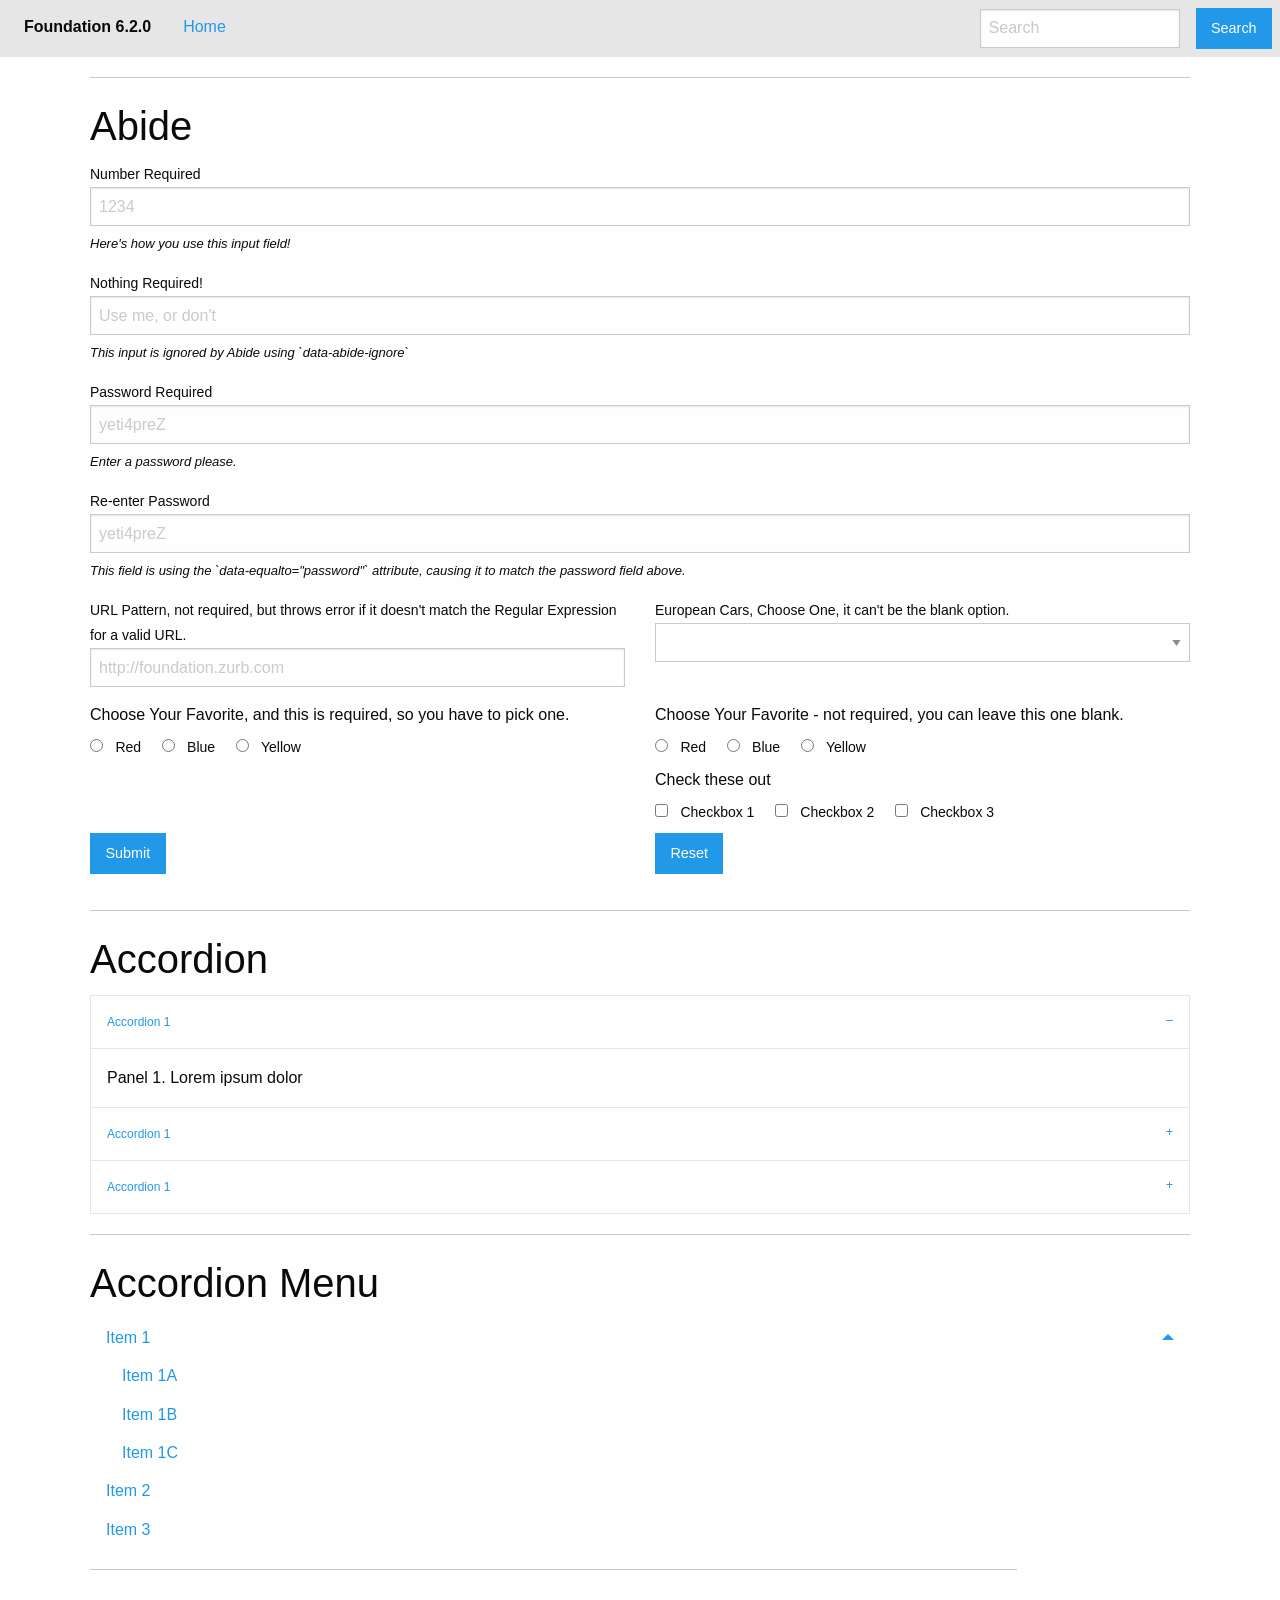
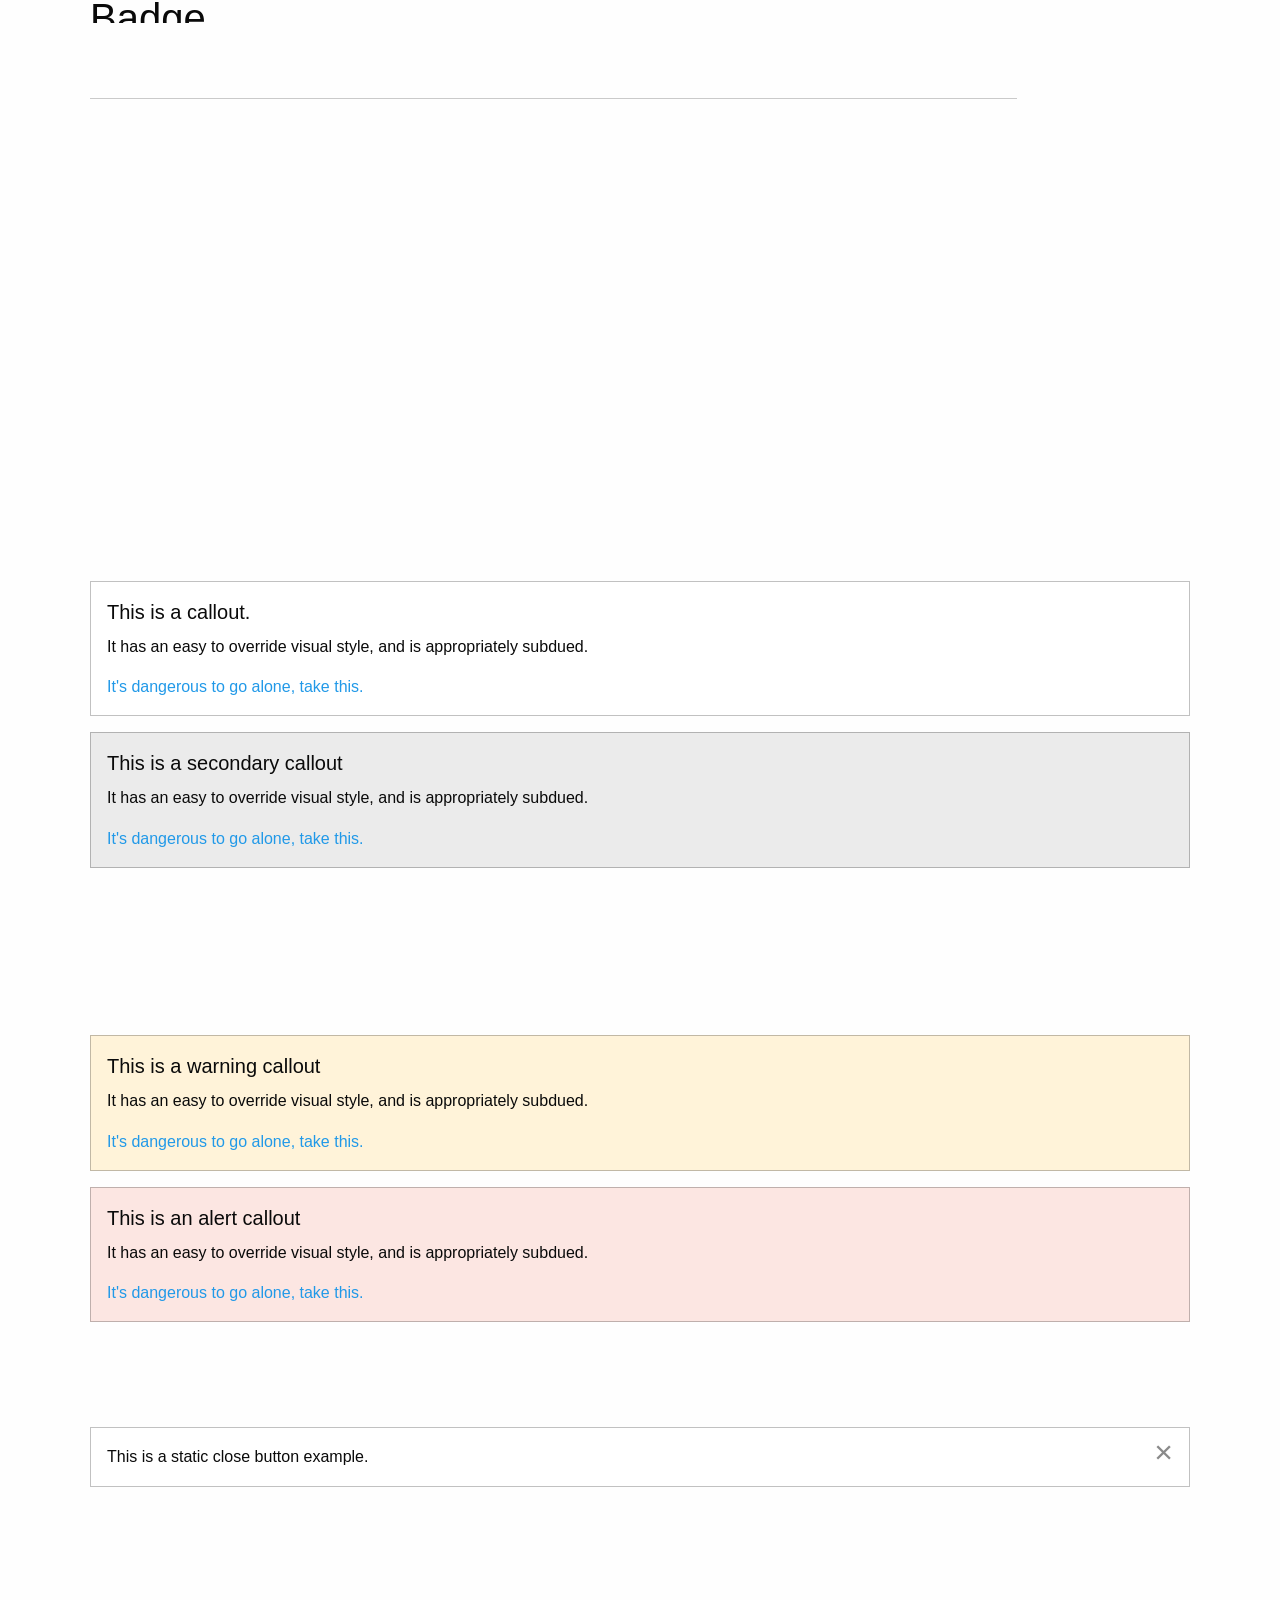
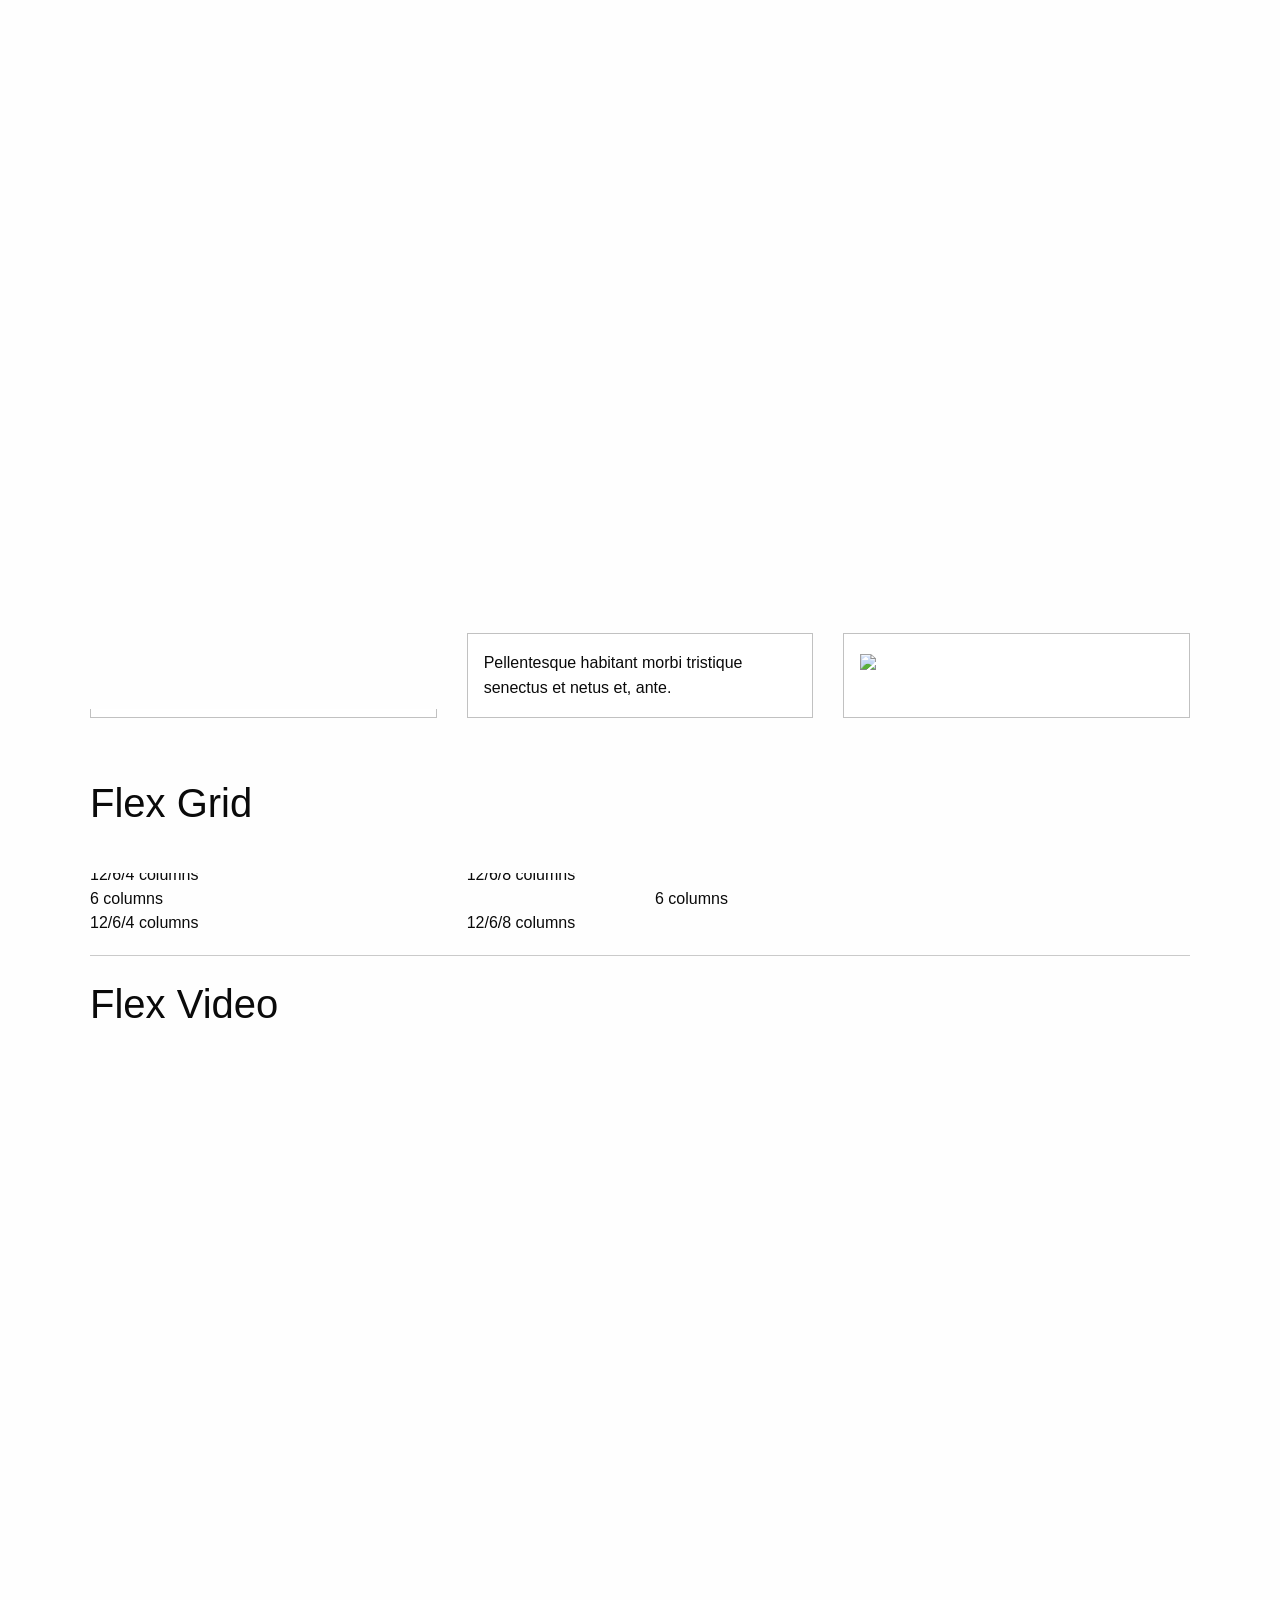
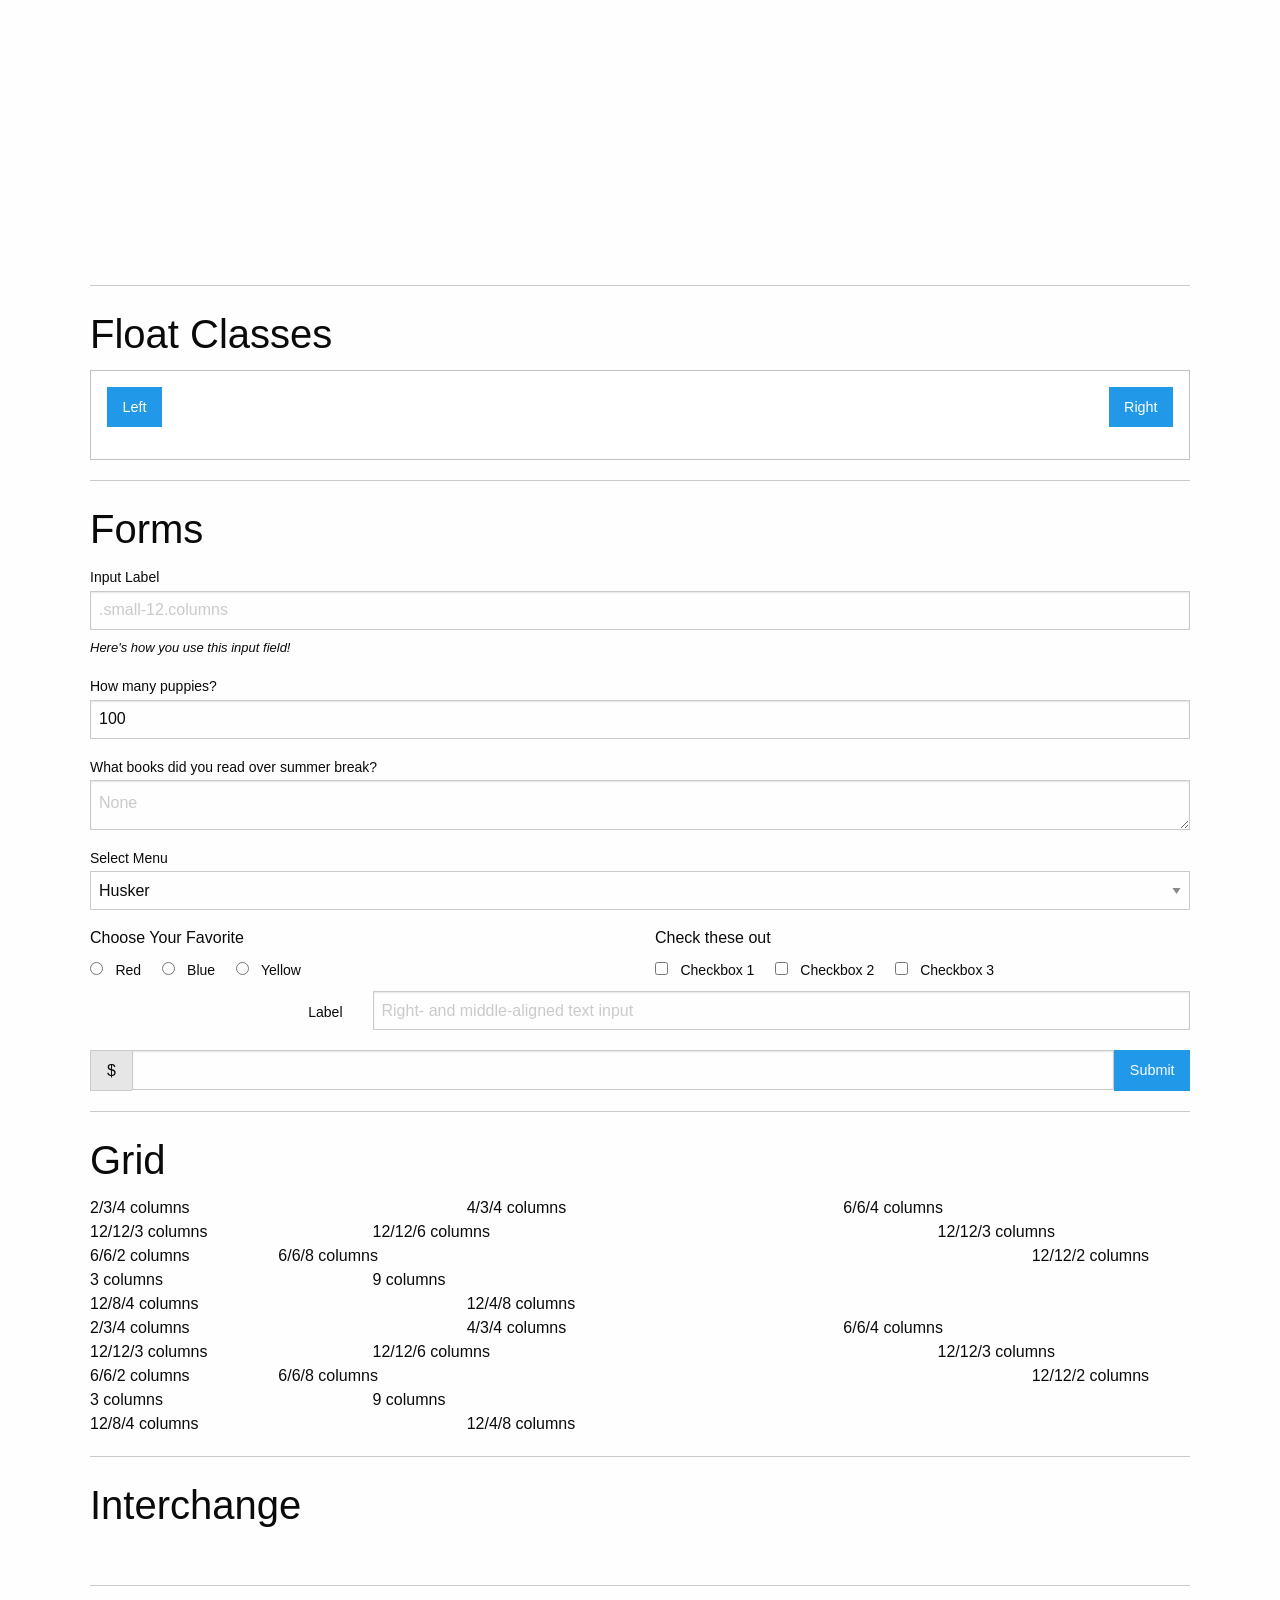
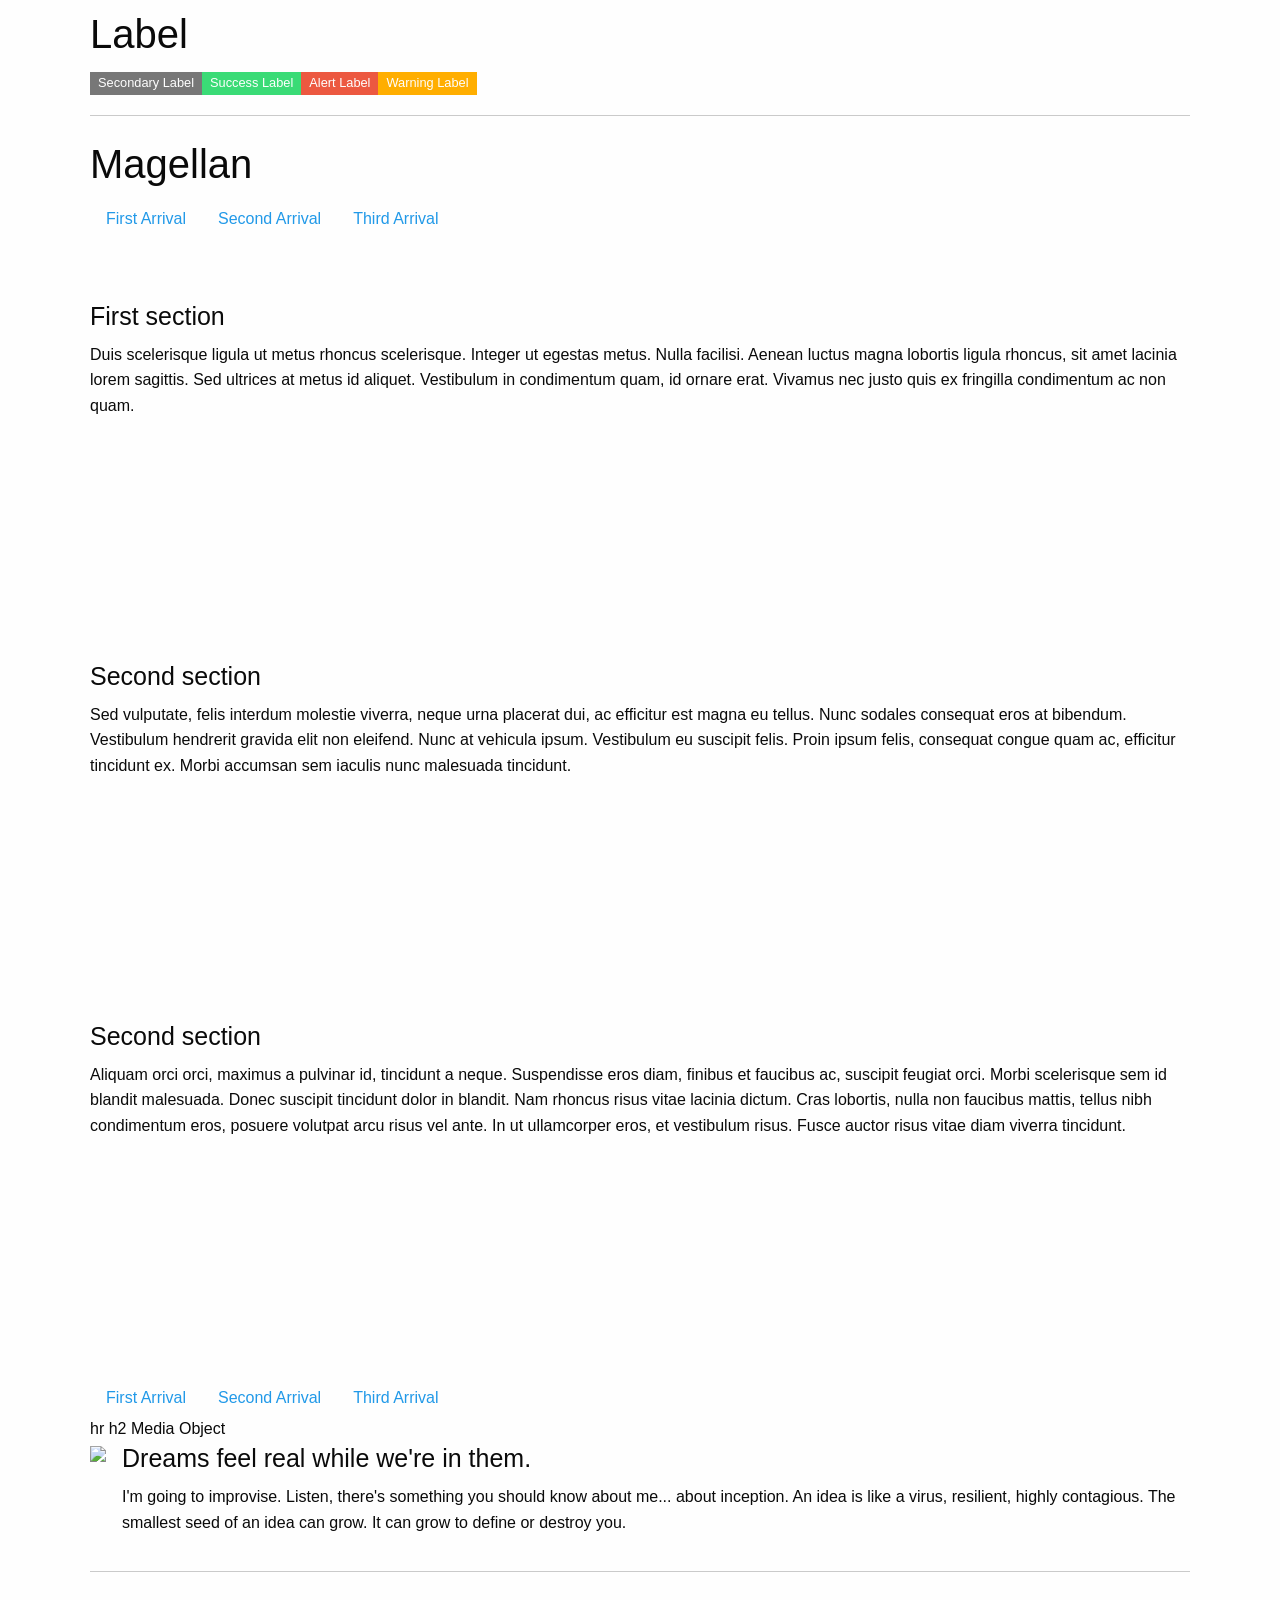
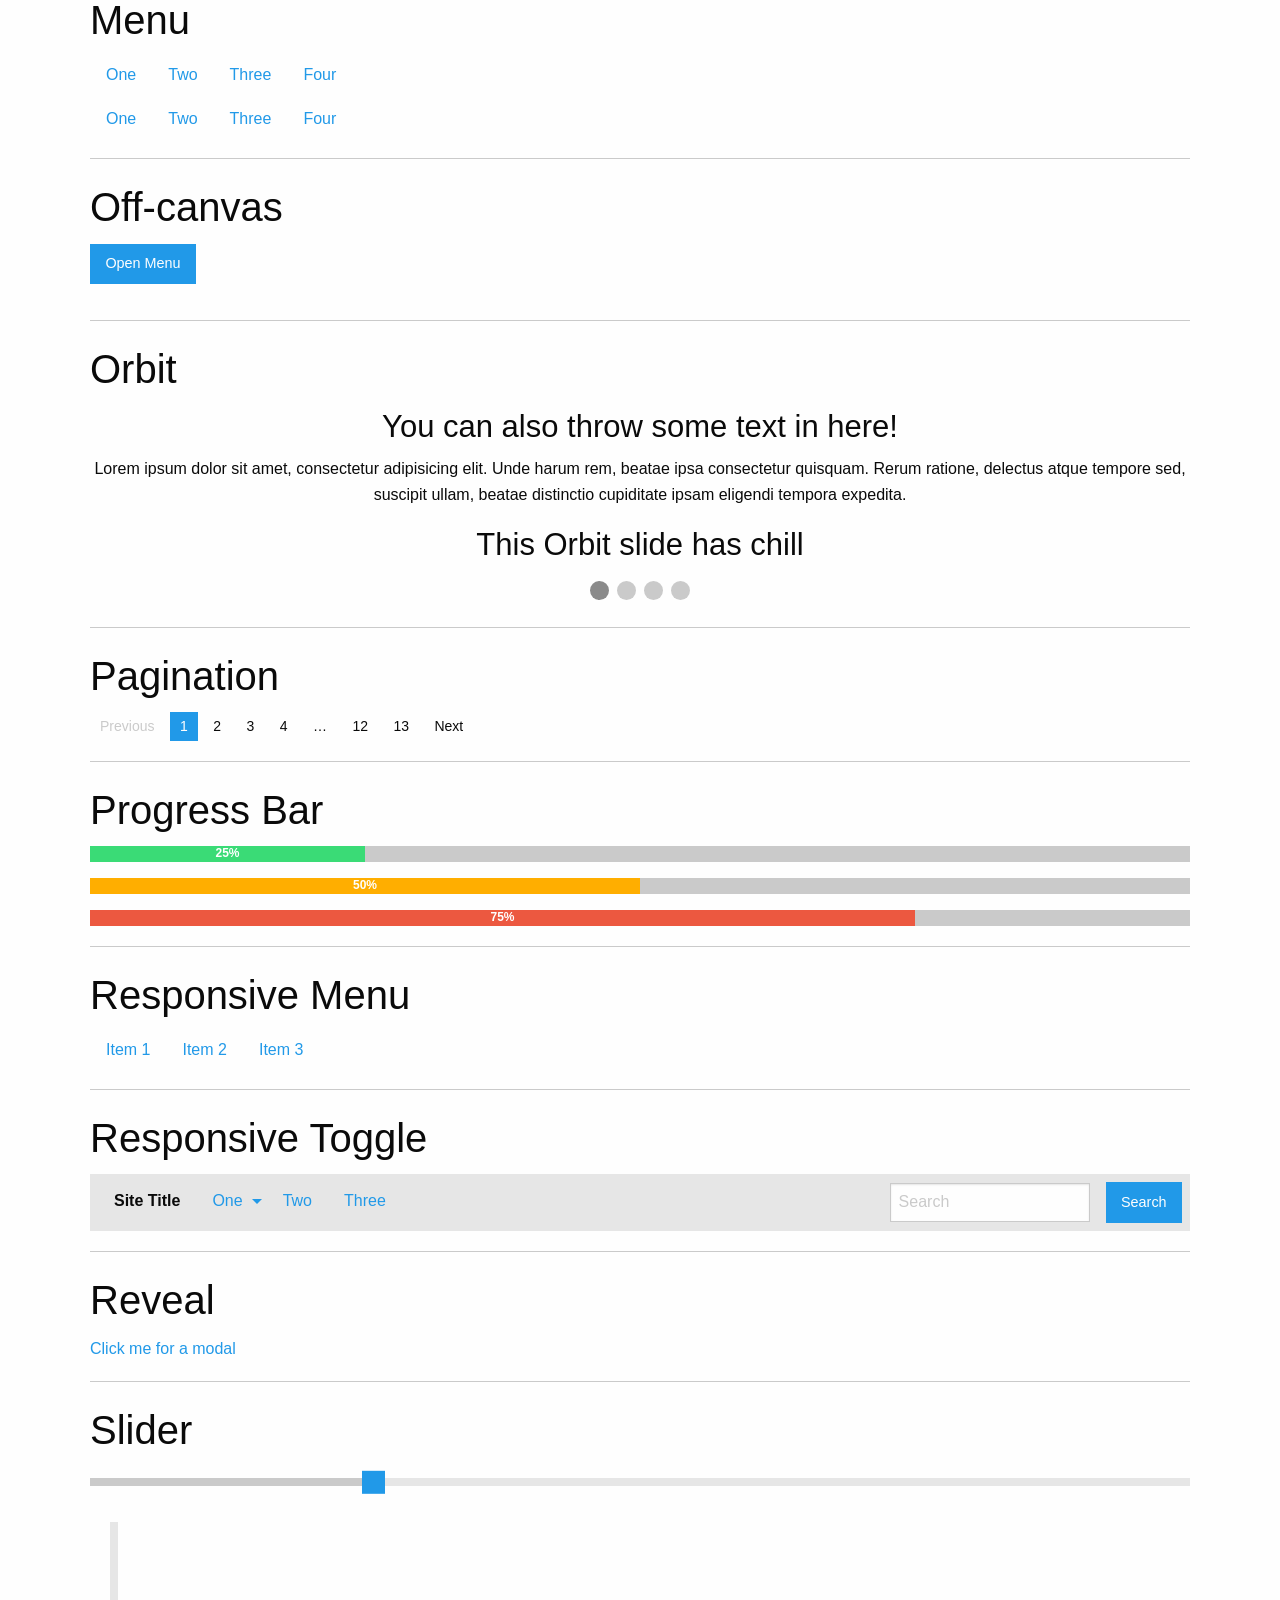
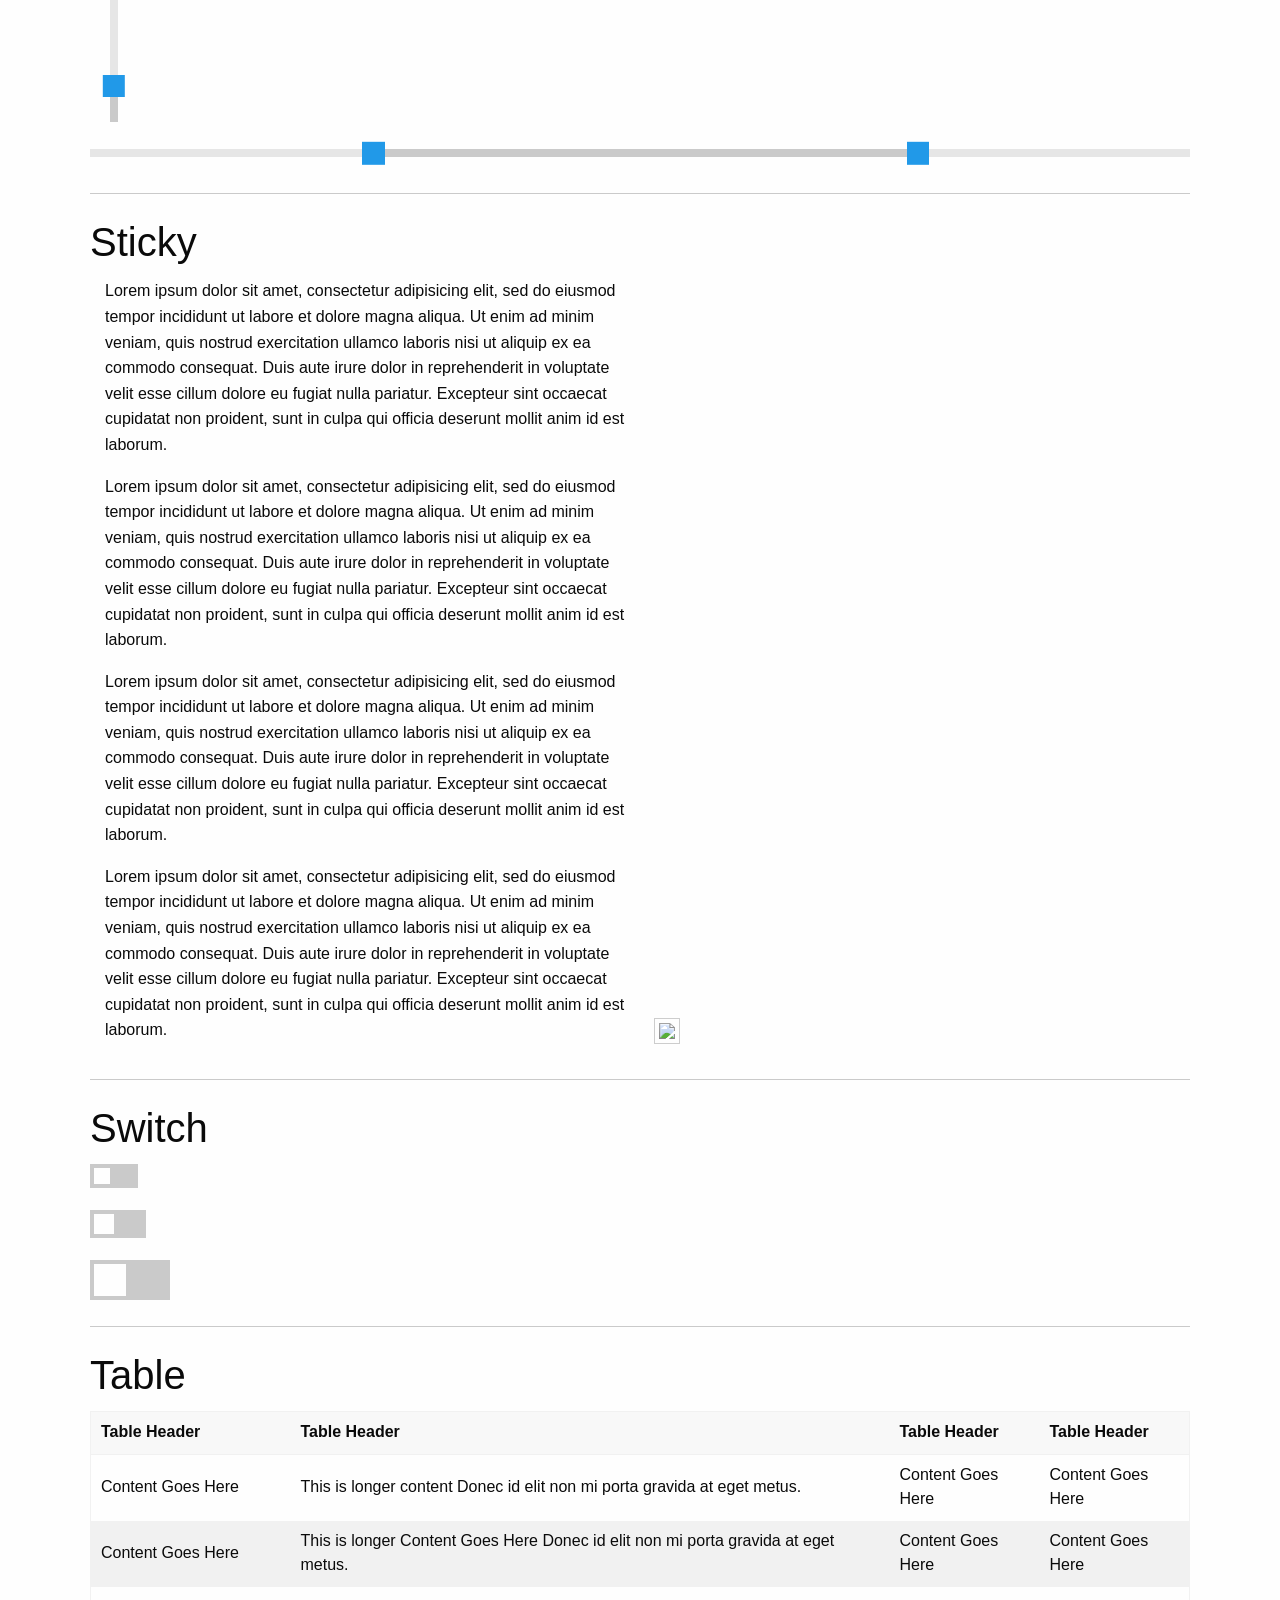
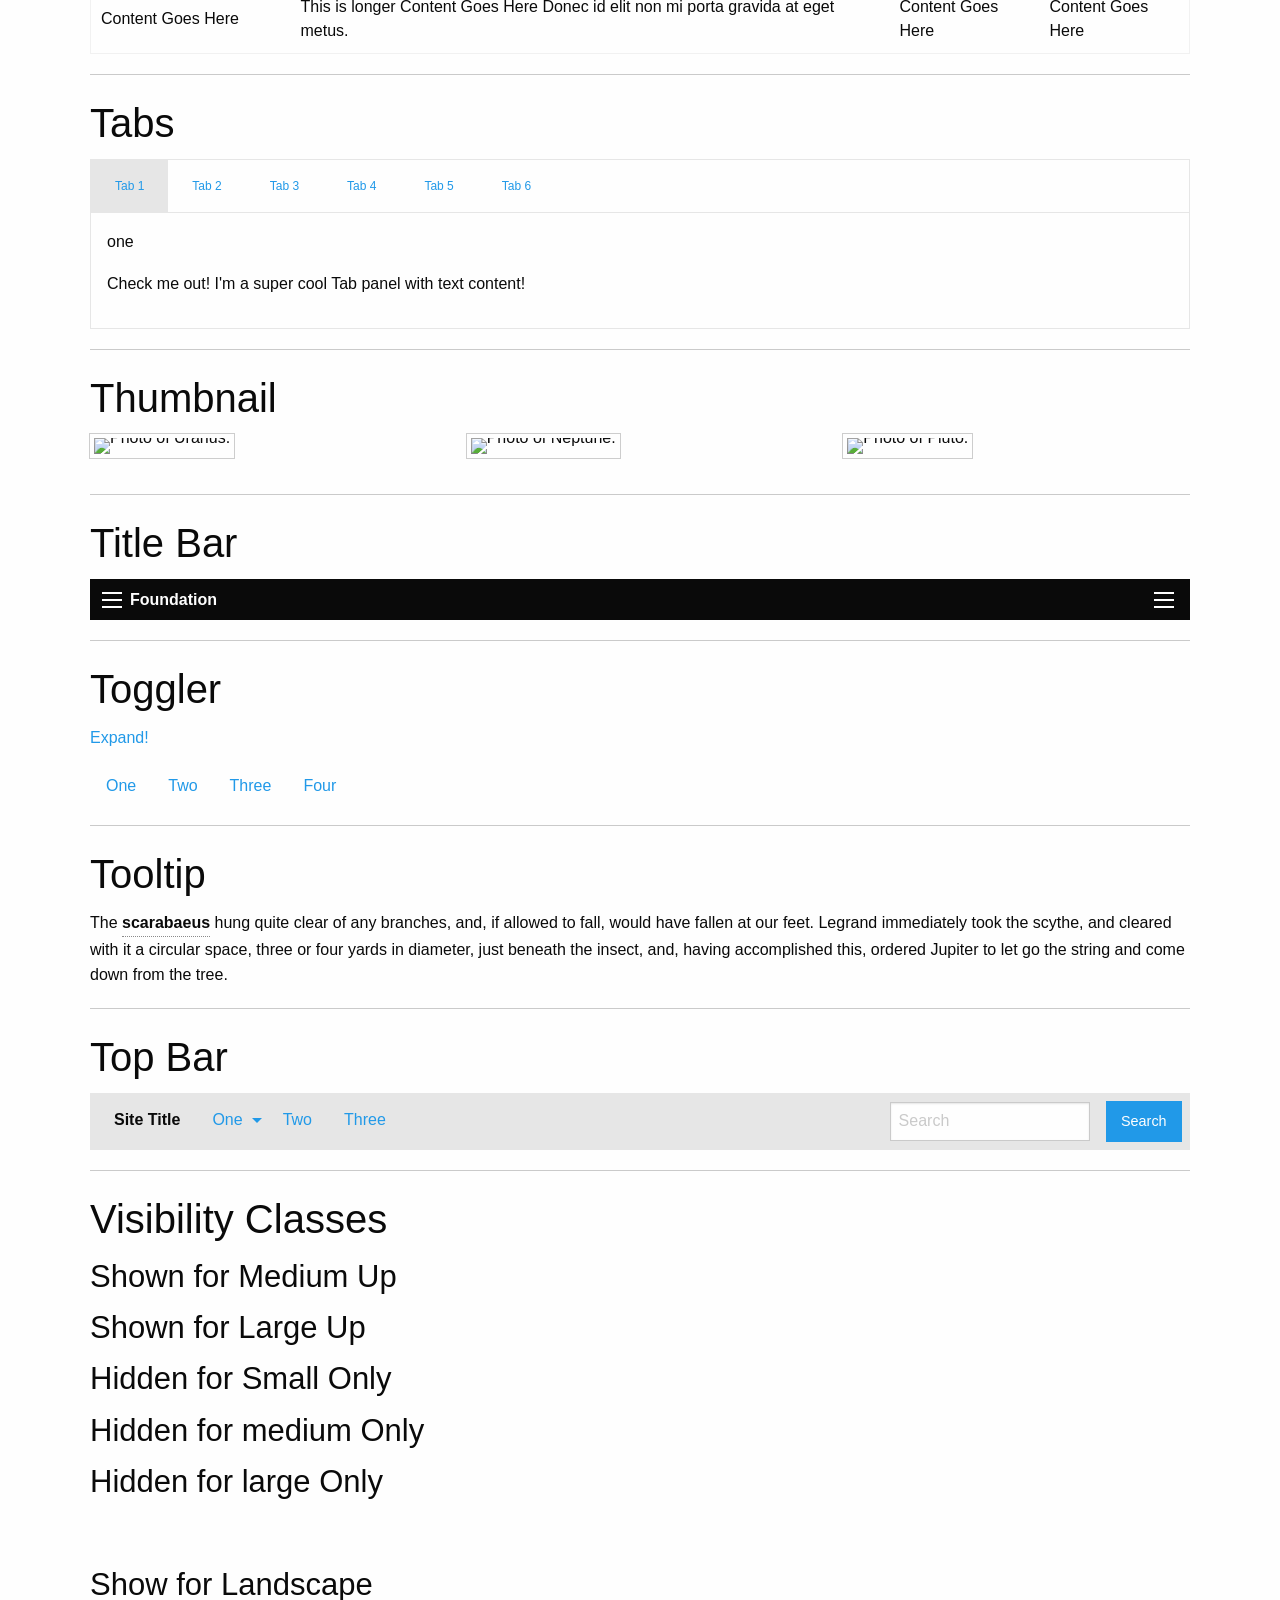
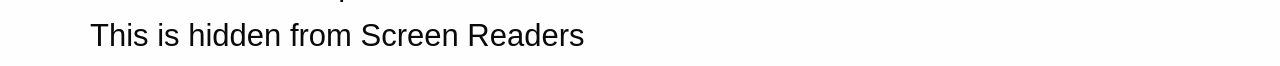
==== commit f721d7c6: "fixed wow.js link" ====
--- a/kitchensink.html
+++ b/kitchensink.html
@@ -838,6 +838,6 @@
   <script src="js/core/owl-slider-2/owl.carousel.min.js"></script>
   <script src="js/core/scroll-parallax.min.js"></script>
   <script src="js/core/mouse-parallax/mouse-parallax.min.js"></script>
-  <script src="js/wow.js"></script>
+  <script src="js/core/wow.js"></script>
   <script src="js/app.js"></script>
 </body>
